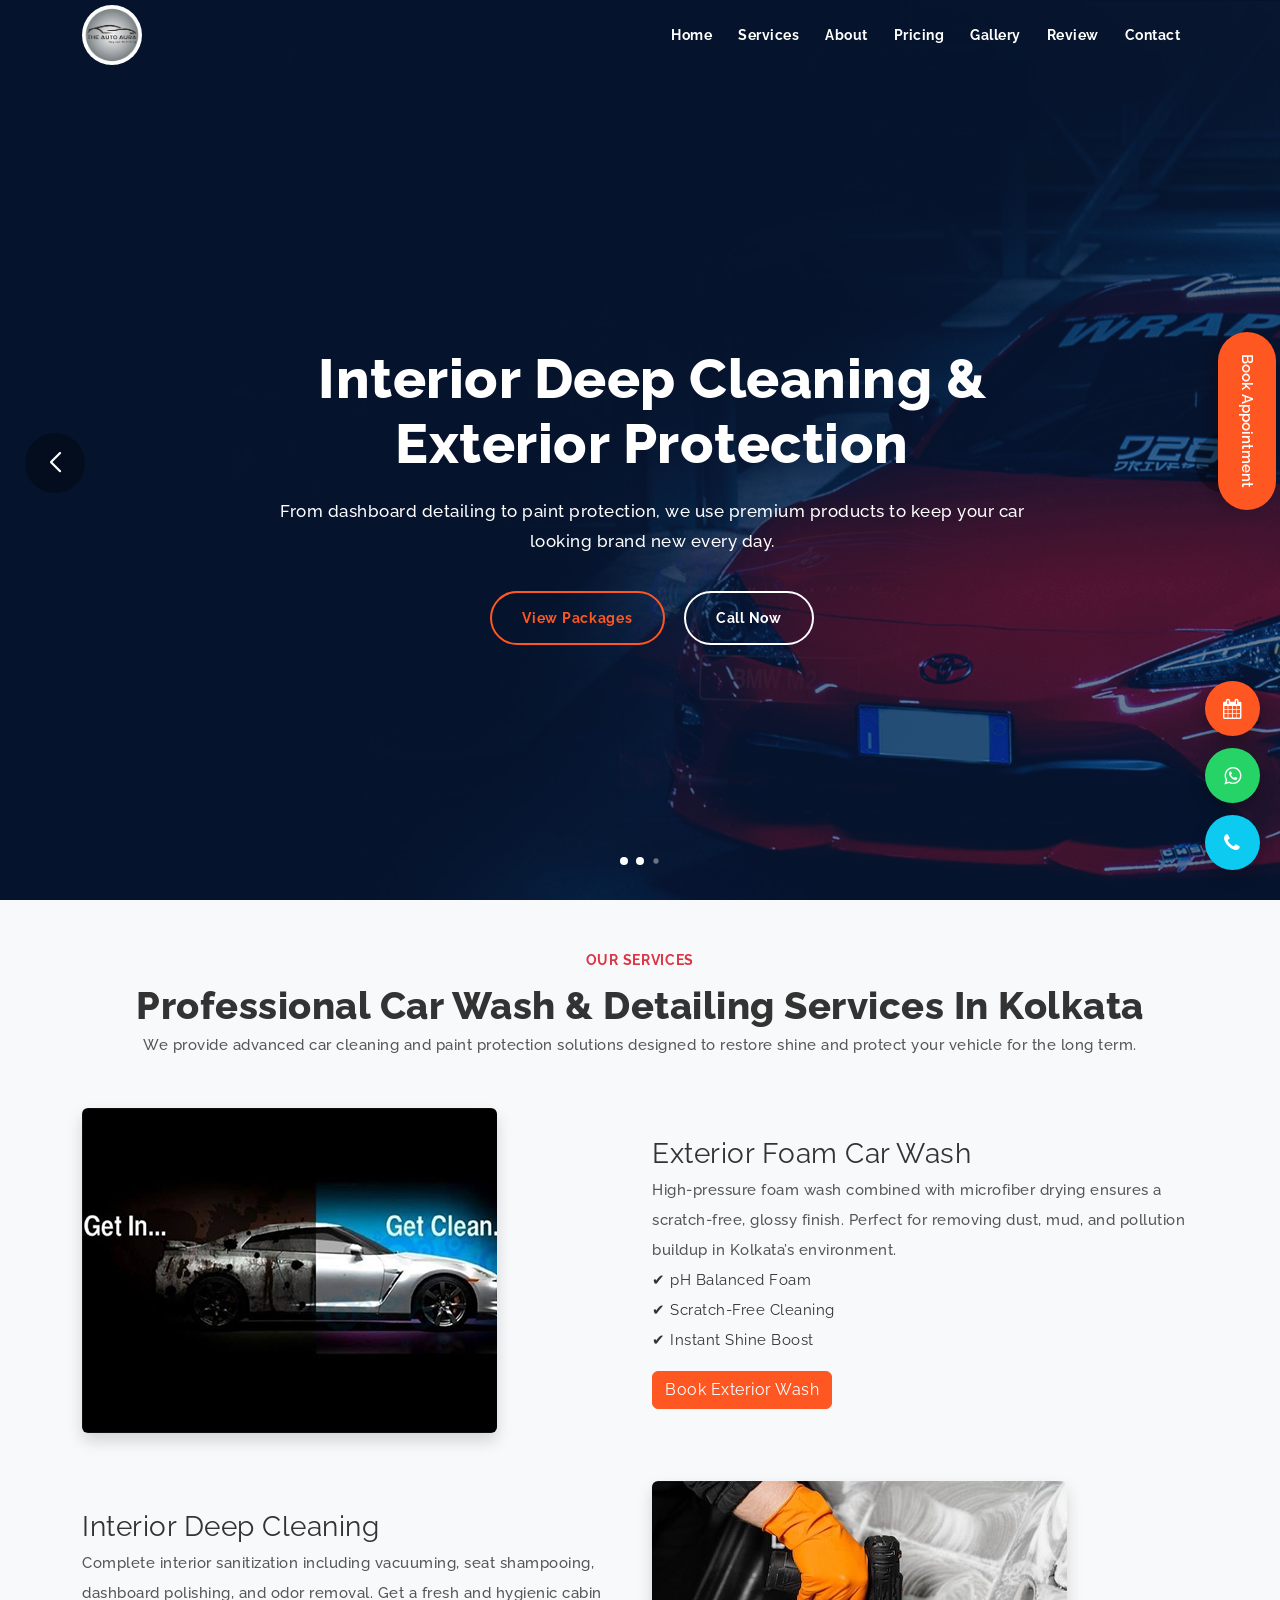
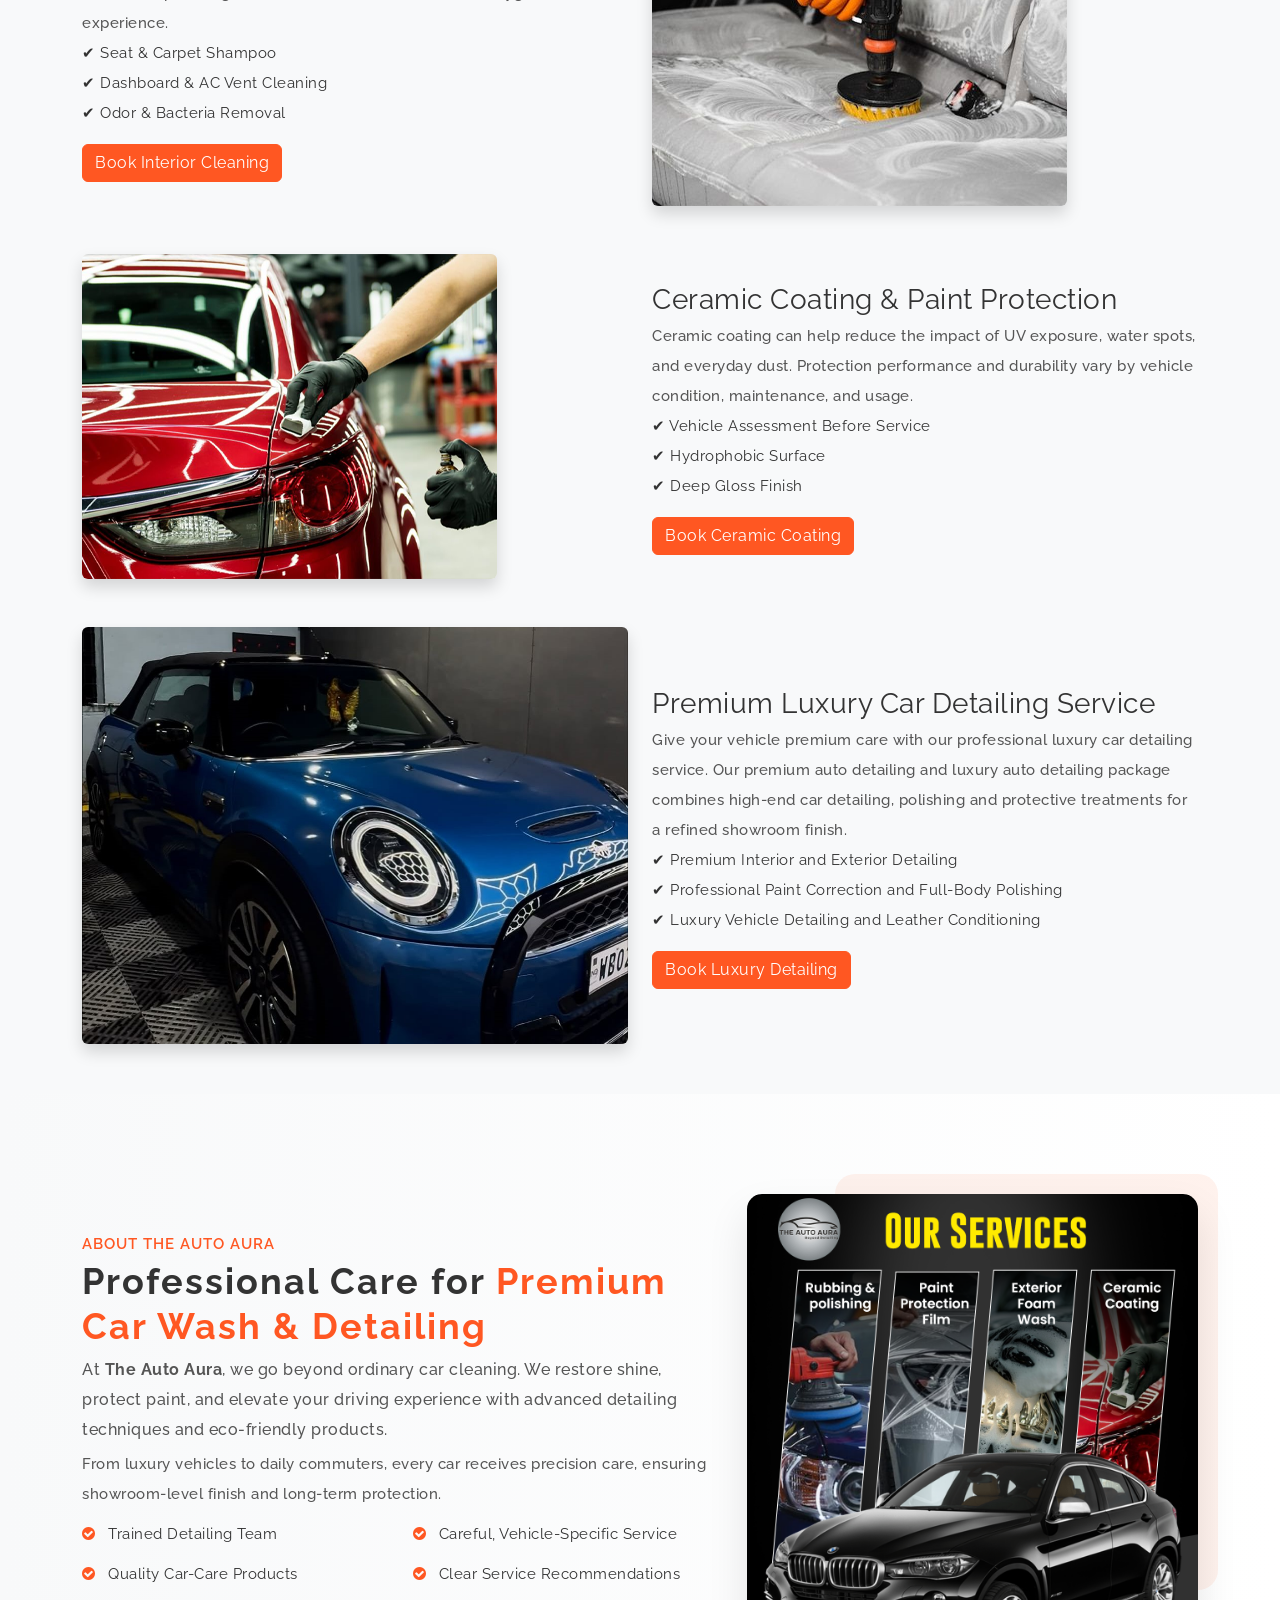
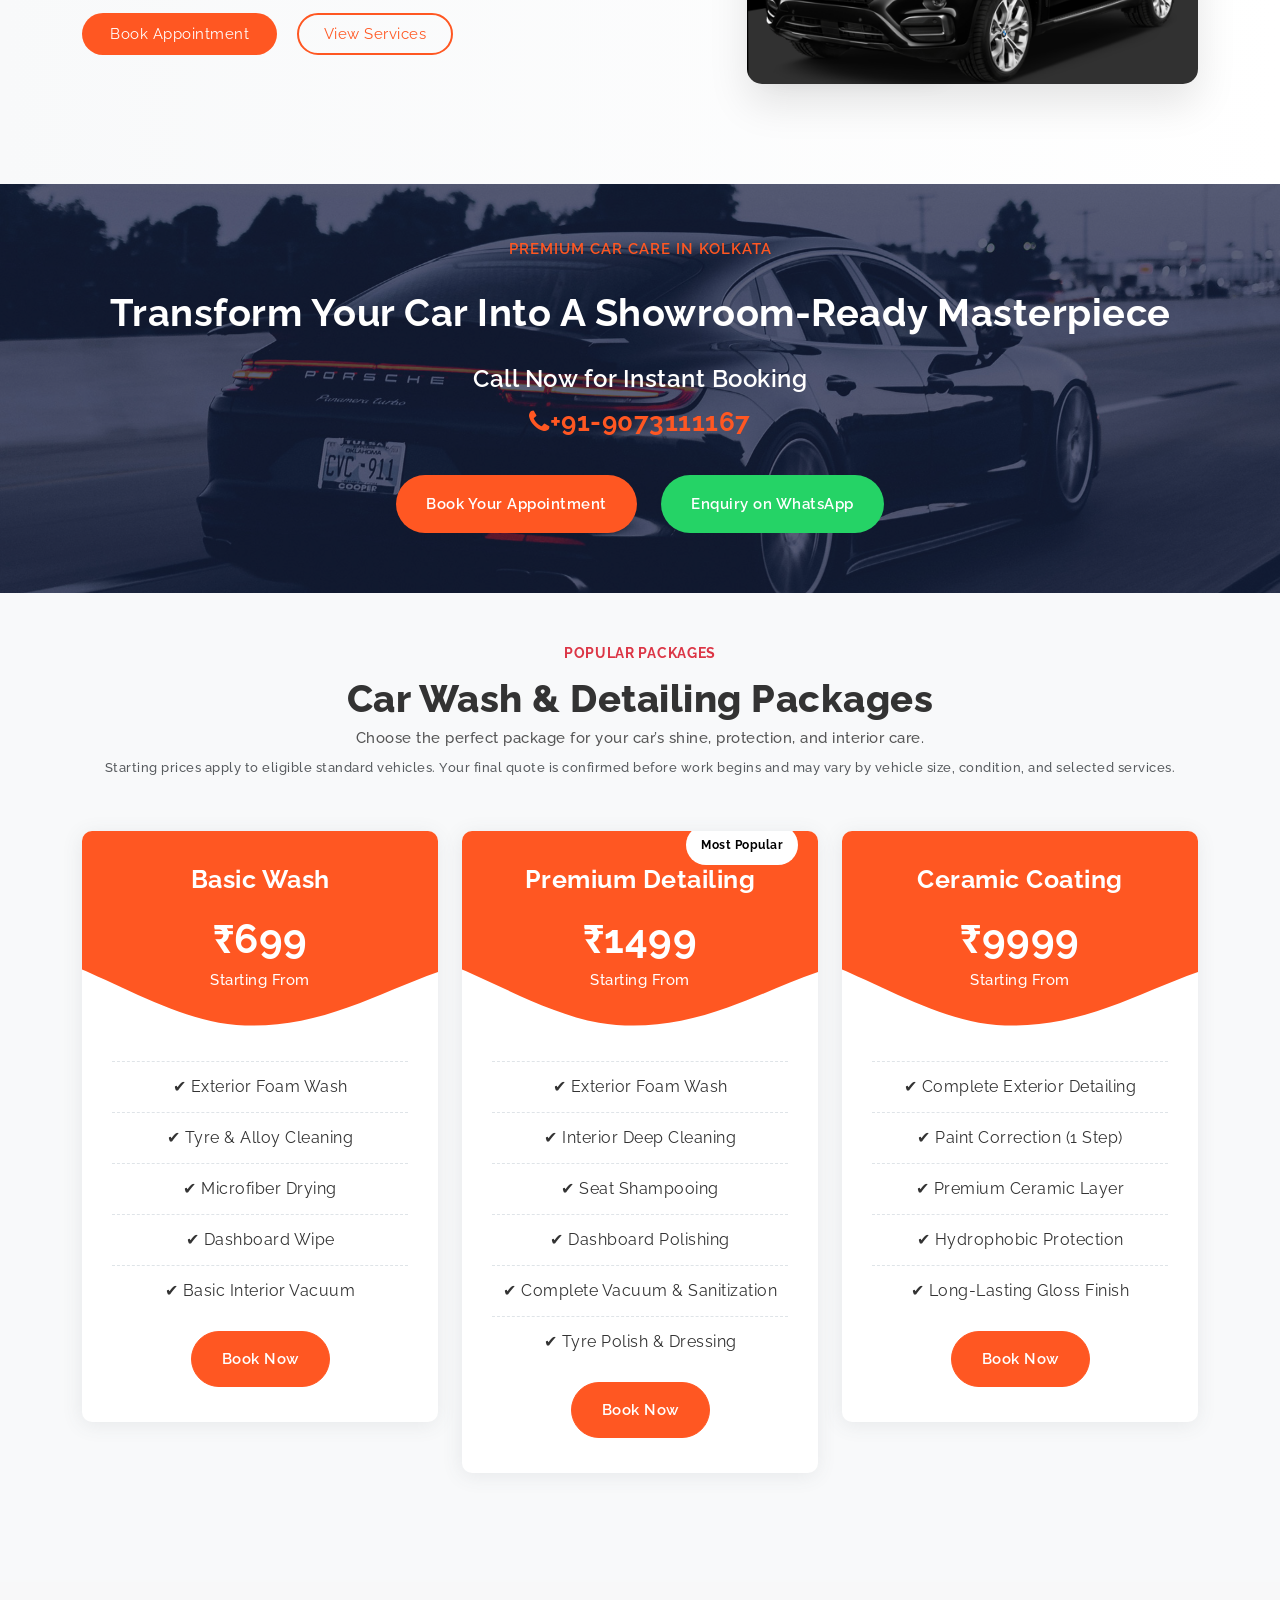
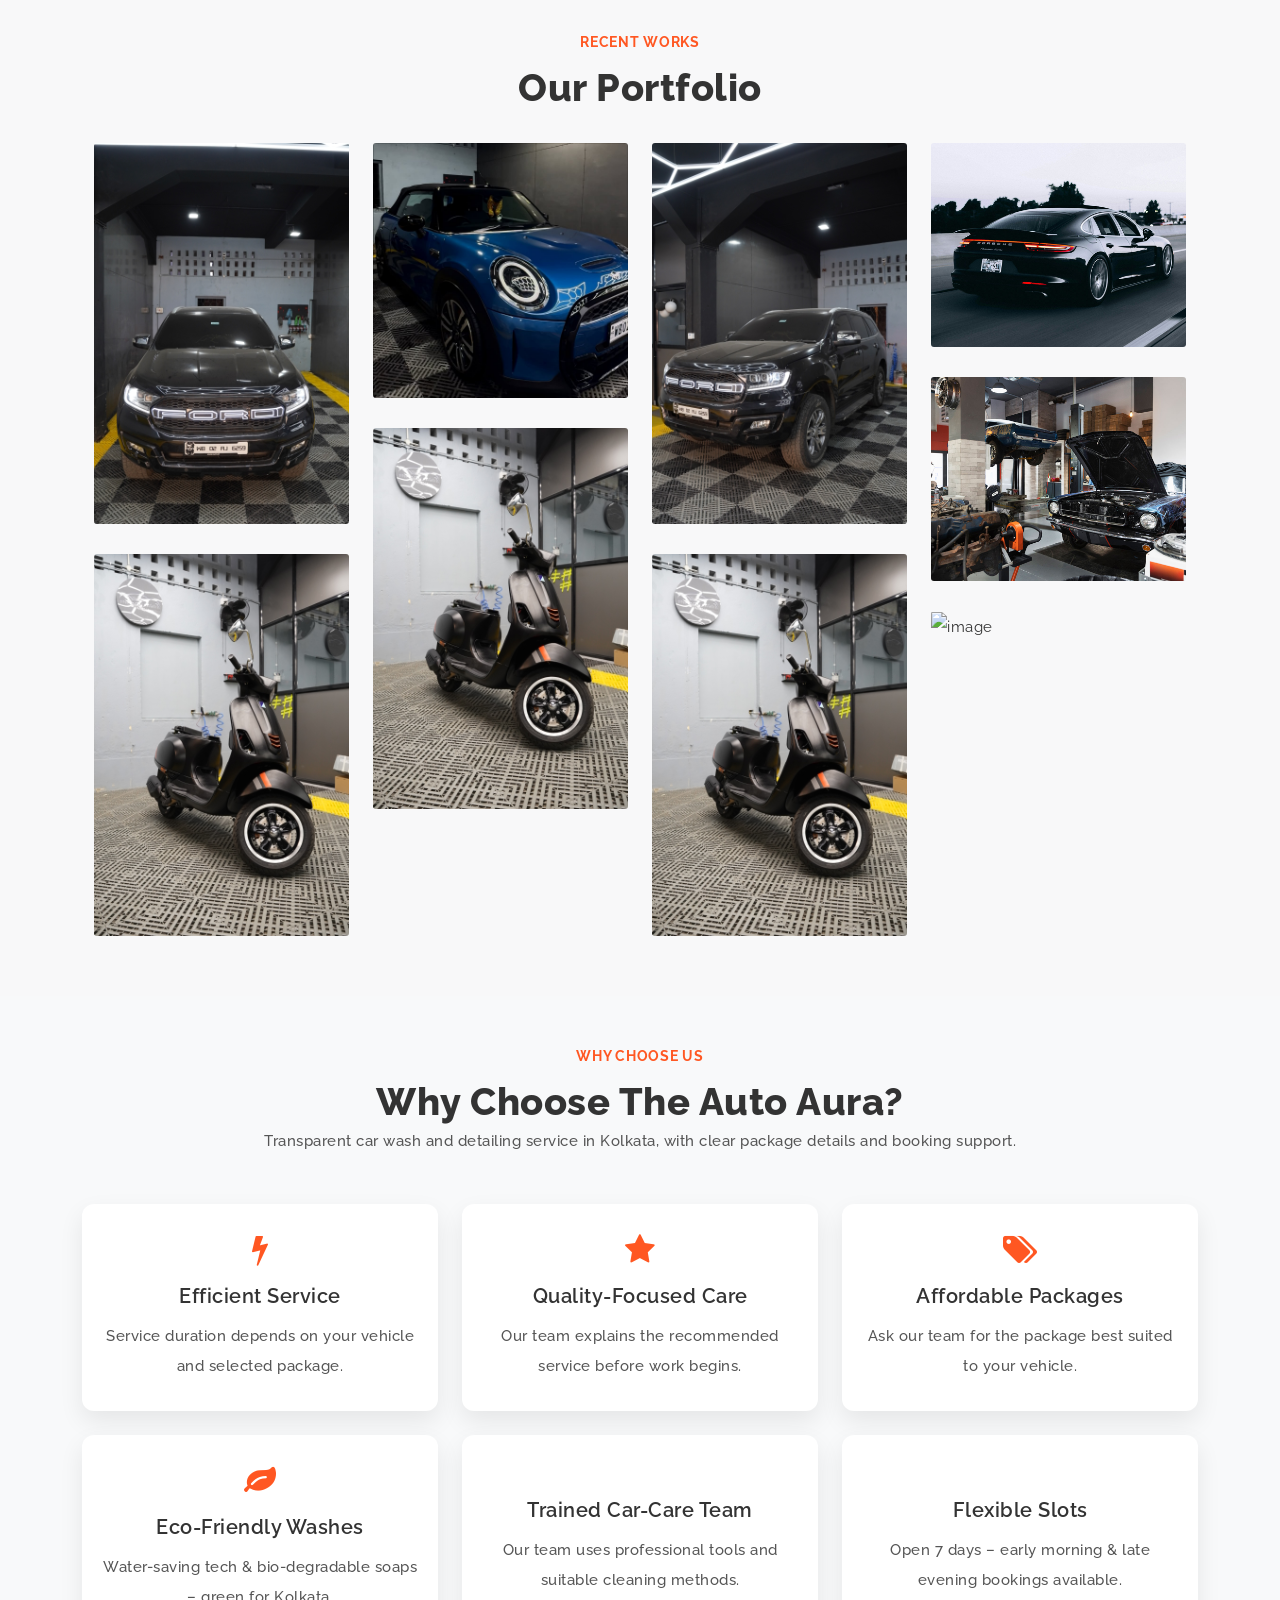
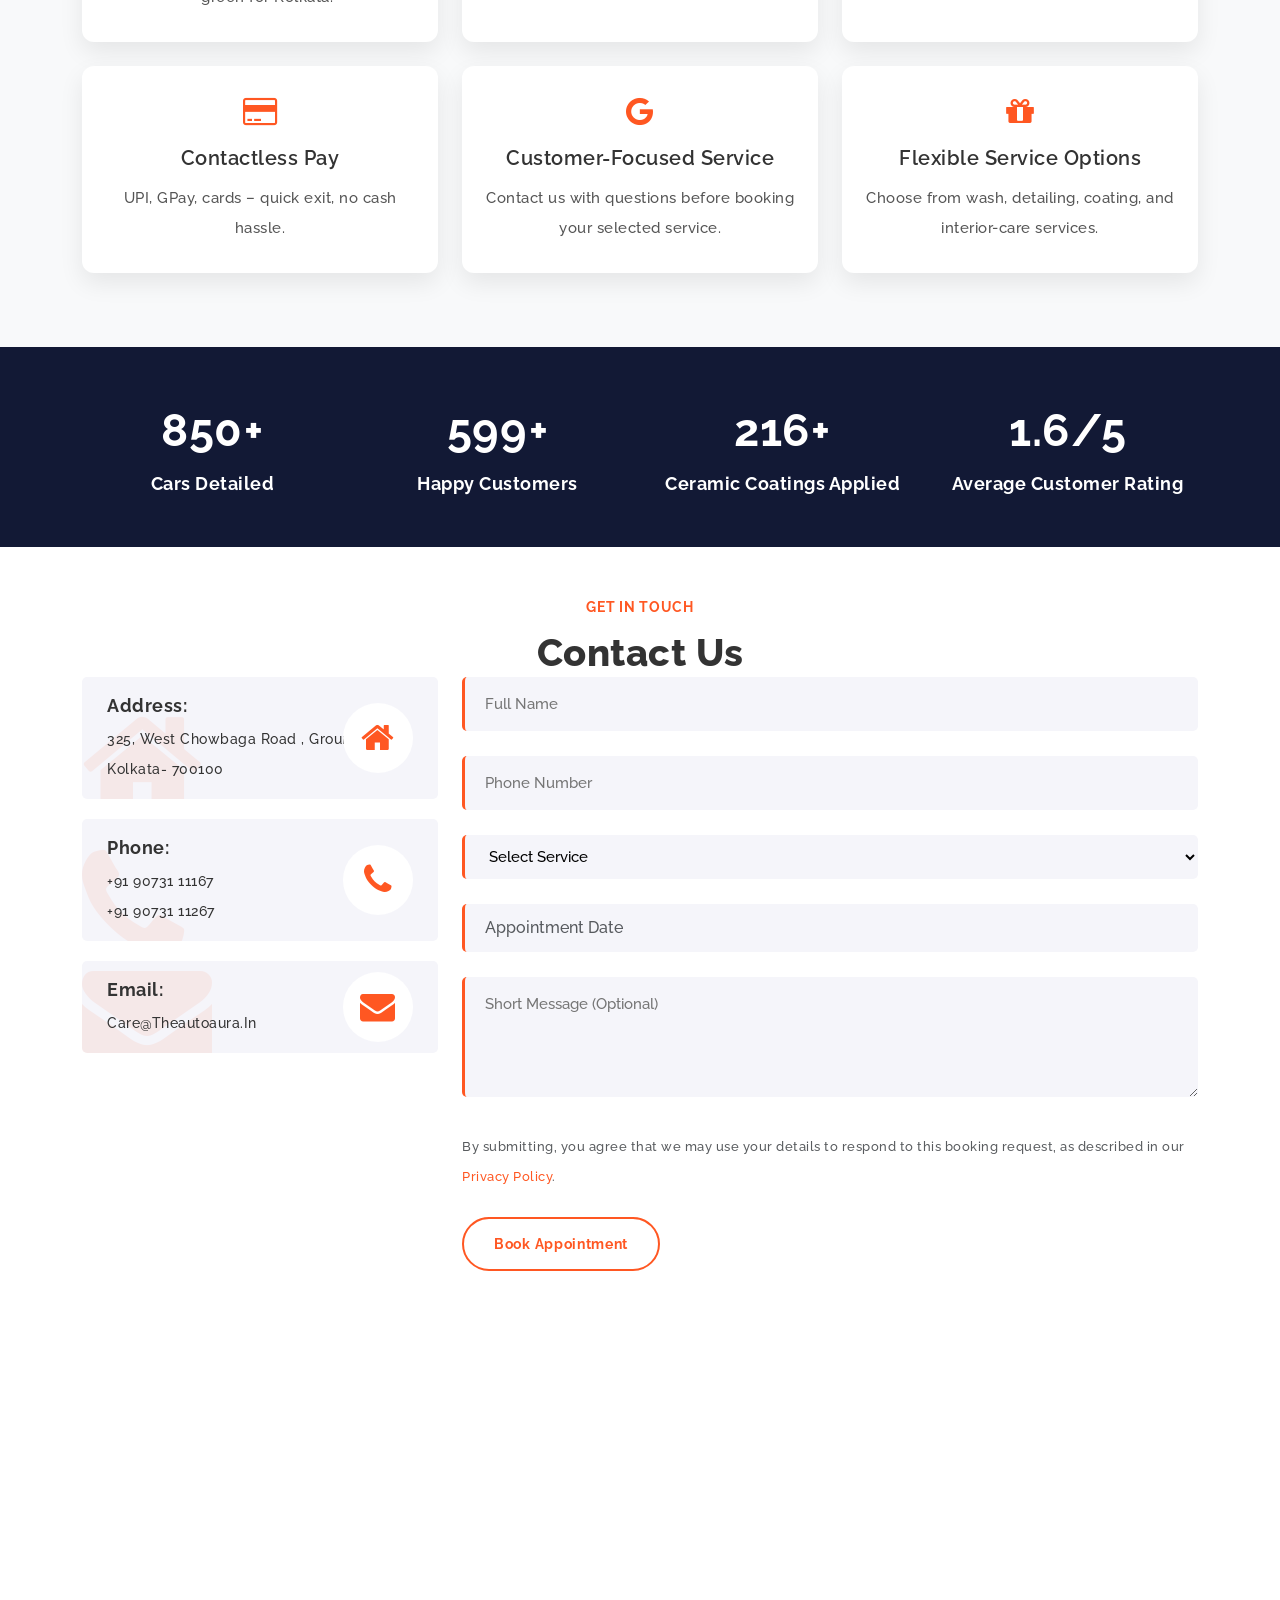
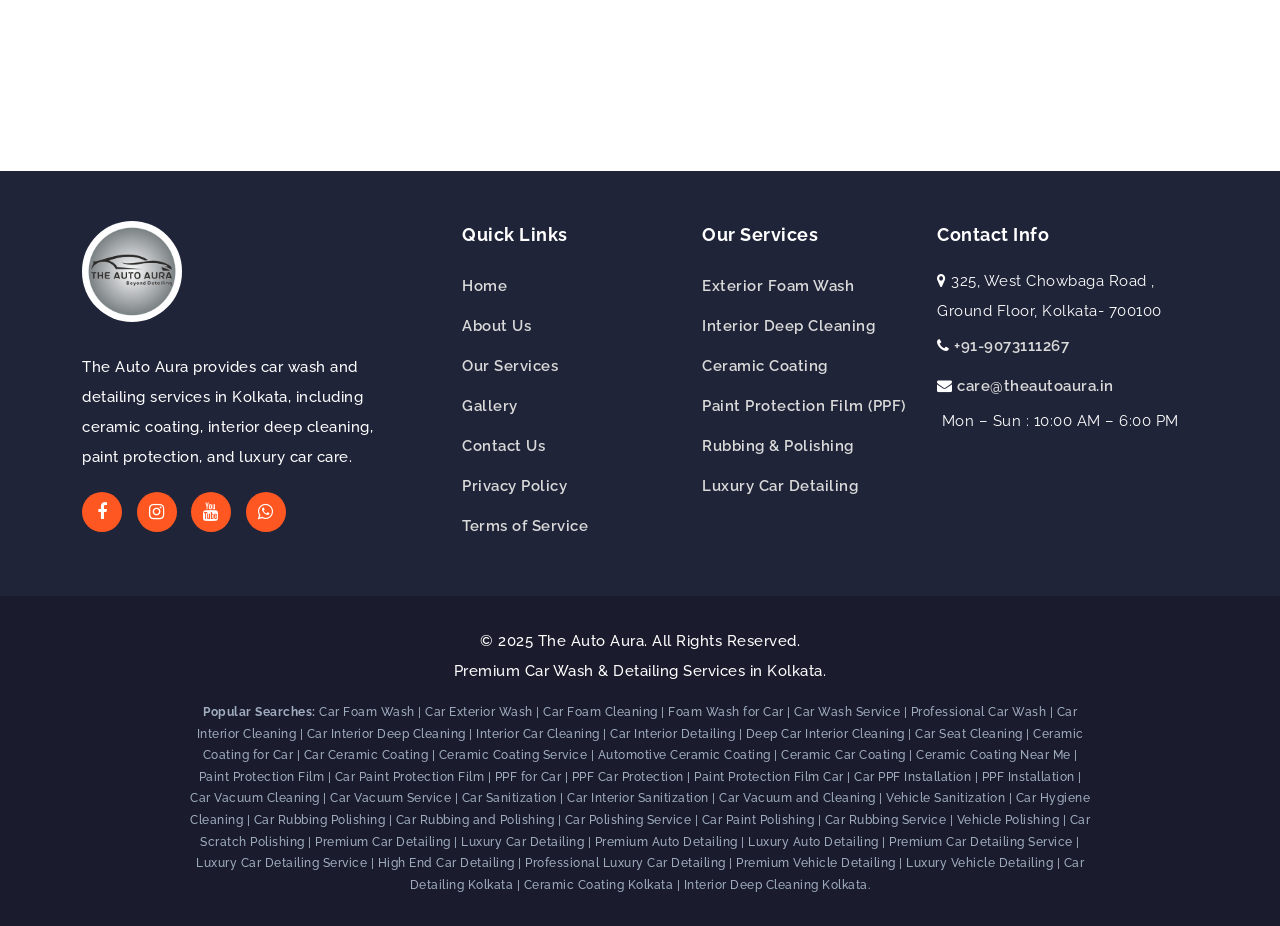
==== index.html @ a9e8e2bc "Initial commit" ====
<!DOCTYPE html>
<html lang="en">
  <head>
    <meta charset="utf-8" />
    <title>
      The Auto Aura | Premium Luxury Car Detailing in Kolkata
    </title>

    <meta name="viewport" content="width=device-width, initial-scale=1.0" />

    <meta
      name="description"
      content="The Auto Aura provides premium luxury car detailing in Kolkata, including high-end car detailing, ceramic coating, interior deep cleaning and professional premium car care."
    />

    <meta
      name="keywords"
      content="premium car detailing, luxury car detailing, premium auto detailing, luxury auto detailing, premium car detailing service, luxury car detailing service, high end car detailing, professional luxury car detailing, premium vehicle detailing, luxury vehicle detailing, car detailing Kolkata, ceramic coating Kolkata, interior deep cleaning Kolkata, car foam wash, car exterior wash, car foam cleaning, foam wash for car, car wash service, professional car wash, car interior cleaning, car interior deep cleaning, interior car cleaning, car interior detailing, deep car interior cleaning, car seat cleaning, ceramic coating for car, car ceramic coating, ceramic coating service, automotive ceramic coating, ceramic car coating, ceramic coating near me, paint protection film, car paint protection film, ppf for car, ppf car protection, paint protection film car, car ppf installation, ppf installation, car vacuum cleaning, car vacuum service, car sanitization, car interior sanitization, car vacuum and cleaning, vehicle sanitization, car hygiene cleaning, car rubbing polishing, car rubbing and polishing, car polishing service, car paint polishing, car rubbing service, vehicle polishing, car scratch polishing"
    />

    <meta name="author" content="The Auto Aura" />
    <meta name="robots" content="index, follow" />

    <!-- Open Graph -->
    <meta
      property="og:title"
      content="The Auto Aura | Premium Luxury Car Detailing in Kolkata"
    />
    <meta
      property="og:description"
      content="Premium luxury car detailing, high-end car care, ceramic coating and interior deep cleaning in Kolkata."
    />
    <meta property="og:type" content="website" />
    <meta property="og:url" content="https://theautoaura.in/" />
    <meta
      property="og:image"
      content="https://theautoaura.in/images/aboutus.png"
    />

    <!-- Canonical -->
    <link rel="canonical" href="https://theautoaura.in/" />
    <link rel="shortcut icon" href="assets/img/logo.jpg" type="image/x-icon" />
    <!-- Geo Tags -->
    <meta name="geo.region" content="IN-WB" />
    <meta name="geo.placename" content="Kolkata" />
    <meta name="geo.position" content="22.4986;88.3854" />
    <meta name="ICBM" content="22.4986, 88.3854" />
    <script type="application/ld+json">
      {
        "@context": "https://schema.org",
        "@type": "Service",
        "name": "Premium Luxury Car Detailing",
        "provider": {
          "@type": "AutomotiveBusiness",
          "name": "The Auto Aura"
        },
        "areaServed": "Kolkata",
        "description": "Professional premium and luxury car detailing service, including high-end interior and exterior car care."
      }
    </script>
    <!-- Google Fonts -->
    <link
      href="https://fonts.googleapis.com/css2?family=Raleway:wght@400;500;600;700;800;900&amp;display=swap"
      rel="stylesheet"
    />
    <!-- Favicon -->
    <!-- Site All Style Sheet Css -->
    <link href="assets/css/bootstrap.min.css" rel="stylesheet" />
    <link href="assets/css/font-awesome.min.css" rel="stylesheet" />
    <link href="assets/css/et-line.css" rel="stylesheet" />
    <link href="assets/css/magnific-popup.css" rel="stylesheet" />
    <link href="assets/css/animate.min.css" rel="stylesheet" />
    <link href="assets/css/owl.carousel.min.css" rel="stylesheet" />
    <link href="assets/css/owl.theme.default.min.css" rel="stylesheet" />
    <!-- Swiper Min CSS -->
    <link rel="stylesheet" href="assets/css/swiper.min.css" />
    <!-- Site Main Style Sheet Css -->
    <link href="assets/css/style.css?v=1.2" rel="stylesheet" />
    <link href="assets/css/responsive.css" rel="stylesheet" />
  </head>

  <body>
    <!-- Start Navbar Section -->
    <nav
      class="navbar-area navbar navbar-b navbar-trans fixed-top navbar-expand-lg"
      id="mainNav"
    >
      <div class="container">
        <a class="navbar-brand js-scroll" href="https://theautoaura.in/">
          <img src="assets/img/logo.jpg" class="" alt="logo" />
        </a>
        <button
          class="navbar-toggler collapsed"
          type="button"
          data-bs-toggle="collapse"
          data-bs-target="#navbarNavDropdown"
          aria-controls="navbarNavDropdown"
          aria-expanded="false"
          aria-label="Toggle navigation"
        >
          <span class="navbar-toggler-icon"></span>
          <span class="navbar-toggler-icon"></span>
          <span class="navbar-toggler-icon"></span>
        </button>
        <div
          class="collapse navbar-collapse justify-content-end"
          id="navbarNavDropdown"
        >
          <ul class="navbar-nav">
            <li class="nav-item">
              <a class="nav-link js-scroll" href="#home">Home</a>
            </li>
            <li class="nav-item">
              <a class="nav-link js-scroll" href="#services">Services</a>
            </li>
            <li class="nav-item">
              <a class="nav-link js-scroll" href="#about">About</a>
            </li>
            <li class="nav-item">
              <a class="nav-link js-scroll" href="#price">Pricing</a>
            </li>
            <li class="nav-item">
              <a class="nav-link js-scroll" href="#project">Gallery</a>
            </li>
            <li class="nav-item">
              <a class="nav-link js-scroll" href="#review">Review</a>
            </li>

            <li class="nav-item">
              <a class="nav-link js-scroll" href="#contact">Contact</a>
            </li>
          </ul>
        </div>
      </div>
    </nav>
    <!-- End Navbar Section -->

    <!-- Start Slider Section -->
    <header id="home" class="slider slider-prlx">
      <div class="swiper-container parallax-slider">
        <div class="swiper-wrapper">
          <!-- Slide 1 -->
          <div class="swiper-slide">
            <div
              class="bg-img valign"
              data-background="assets/img/slider-3.jpg"
              data-overlay-dark="6"
            >
              <div class="container">
                <div class="row">
                  <div class="col-lg-8 offset-lg-2 col-md-12">
                    <div class="caption text-center">
                      <h1>Premium Car Wash & Detailing in Kolkata</h1>

                      <p>
                        Experience spotless shine with professional exterior
                        wash, interior cleaning, polishing and ceramic coating
                        services at The Auto Aura, West Chowbaga Road.
                      </p>

                      <div class="banner-btn home-slider-btn">
                        <a href="#services" class="button mr-15"
                          >Our Services</a
                        >
                        <a href="#" class="button-two openModalBtn">Book Now</a>
                      </div>
                    </div>
                  </div>
                </div>
              </div>
            </div>
          </div>

          <!-- Slide 2 -->
          <div class="swiper-slide">
            <div
              class="bg-img valign"
              data-background="assets/img/slider-2.jpg"
              data-overlay-dark="6"
            >
              <div class="container">
                <div class="row">
                  <div class="col-lg-8 offset-lg-2 col-md-12">
                    <div class="caption text-center">
                      <h1>Interior Deep Cleaning & Exterior Protection</h1>

                      <p>
                        From dashboard detailing to paint protection, we use
                        premium products to keep your car looking brand new
                        every day.
                      </p>

                      <div class="banner-btn home-slider-btn">
                        <a href="#pricing" class="button mr-15"
                          >View Packages</a
                        >
                        <a href="tel:+91-9073111267" class="button-two"
                          >Call Now</a
                        >
                      </div>
                    </div>
                  </div>
                </div>
              </div>
            </div>
          </div>

          <!-- Slide 3 -->
          <div class="swiper-slide">
            <div
              class="bg-img valign"
              data-background="assets/img/banner-bg.jpg"
              data-overlay-dark="6"
            >
              <div class="container">
                <div class="row">
                  <div class="col-lg-8 offset-lg-2 col-md-12">
                    <div class="caption text-center">
                      <h1>Ceramic Coating & Premium Shine Services</h1>

                      <p>
                        Advanced protection and long-lasting gloss finish. Give
                        your vehicle the luxury care it deserves at The Auto
                        Aura Kolkata.
                      </p>

                      <div class="banner-btn home-slider-btn">
                        <a href="#contact" class="button mr-15"
                          >Get Free Quote</a
                        >
                        <a href="#about" class="button-two">Learn More</a>
                      </div>
                    </div>
                  </div>
                </div>
              </div>
            </div>
          </div>
        </div>

        <!-- Navigation Controls -->
        <div class="control-text">
          <div
            class="swiper-button-prev swiper-nav-ctrl prev-ctrl cursor-pointer"
          >
            <span class="arrow prv"></span>
          </div>
          <div
            class="swiper-button-next swiper-nav-ctrl next-ctrl cursor-pointer"
          >
            <span class="arrow nxt"></span>
          </div>
        </div>

        <div class="swiper-pagination"></div>
      </div>
    </header>
    <!-- End Slider Section -->

    <section id="services" class="services-area section-padding bg-light">
      <div class="container">
        <!-- Section Title -->
        <div class="row">
          <div class="col-md-12">
            <div class="section-title text-center mb-5">
              <h5 class="small-title text-danger">Our Services</h5>
              <h2>Professional Car Wash & Detailing Services in Kolkata</h2>
              <p>
                We provide advanced car cleaning and paint protection solutions
                designed to restore shine and protect your vehicle for the long
                term.
              </p>
            </div>
          </div>
        </div>

        <!-- Service Row 1 -->
        <div class="row align-items-center mb-5">
          <div class="col-lg-6">
            <img
              src="assets/img/services/Exterior-Foam-Wash.png"
              class="img-fluid rounded shadow"
              alt="Exterior Car Wash Kolkata"
            />
          </div>

          <div class="col-lg-6">
            <h3>Exterior Foam Car Wash</h3>
            <p>
              High-pressure foam wash combined with microfiber drying ensures a
              scratch-free, glossy finish. Perfect for removing dust, mud, and
              pollution buildup in Kolkata’s environment.
            </p>
            <ul class="list-unstyled">
              <li>✔ pH Balanced Foam</li>
              <li>✔ Scratch-Free Cleaning</li>
              <li>✔ Instant Shine Boost</li>
            </ul>
            <a href="#" class="btn btn-danger mt-3 openModalBtn"
              >Book Exterior Wash</a
            >
          </div>
        </div>

        <!-- Service Row 2 -->
        <div class="row align-items-center mb-5 flex-lg-row-reverse">
          <div class="col-lg-6">
            <img
              src="assets/img/services/Interior-Deep-Cleaning.png"
              class="img-fluid rounded shadow"
              alt="Interior Cleaning Service"
            />
          </div>

          <div class="col-lg-6">
            <h3>Interior Deep Cleaning</h3>
            <p>
              Complete interior sanitization including vacuuming, seat
              shampooing, dashboard polishing, and odor removal. Get a fresh and
              hygienic cabin experience.
            </p>
            <ul class="list-unstyled">
              <li>✔ Seat & Carpet Shampoo</li>
              <li>✔ Dashboard & AC Vent Cleaning</li>
              <li>✔ Odor & Bacteria Removal</li>
            </ul>
            <a href="#" class="btn btn-danger mt-3 openModalBtn"
              >Book Interior Cleaning</a
            >
          </div>
        </div>

        <!-- Service Row 3 -->
        <div class="row align-items-center mb-5">
          <div class="col-lg-6">
            <img
              src="assets/img/services/Ceramic-Coating.png"
              class="img-fluid rounded shadow"
              alt="Ceramic Coating Kolkata"
            />
          </div>

          <div class="col-lg-6">
            <h3>Ceramic Coating & Paint Protection</h3>
            <p>
              Ceramic coating can help reduce the impact of UV exposure, water
              spots, and everyday dust. Protection performance and durability
              vary by vehicle condition, maintenance, and usage.
            </p>
            <ul class="list-unstyled">
              <li>✔ Vehicle Assessment Before Service</li>
              <li>✔ Hydrophobic Surface</li>
              <li>✔ Deep Gloss Finish</li>
            </ul>
            <a href="#" class="btn btn-danger mt-3 openModalBtn"
              >Book Ceramic Coating</a
            >
          </div>
        </div>

        <!-- Service Row 4 -->
        <div class="row align-items-center">
          <div class="col-lg-6">
            <img
              src="assets/img/services/premiumluxurycar.jpeg"
              class="img-fluid rounded shadow"
              alt="Premium luxury car detailing service in Kolkata"
            />
          </div>

          <div class="col-lg-6">
            <h3>Premium Luxury Car Detailing Service</h3>
            <p>
              Give your vehicle premium care with our professional luxury car
              detailing service. Our premium auto detailing and luxury auto
              detailing package combines high-end car detailing, polishing and
              protective treatments for a refined showroom finish.
            </p>
            <ul class="list-unstyled">
              <li>✔ Premium Interior and Exterior Detailing</li>
              <li>✔ Professional Paint Correction and Full-Body Polishing</li>
              <li>✔ Luxury Vehicle Detailing and Leather Conditioning</li>
            </ul>
            <a href="#" class="btn btn-danger mt-3 openModalBtn"
              >Book Luxury Detailing</a
            >
          </div>
        </div>
      </div>
    </section>
    <section class="about-premium section-padding" id="about">
      <div class="container">
        <div class="row align-items-center">
          <!-- LEFT CONTENT -->
          <div class="col-lg-7">
            <div class="about-content">
              <span class="about-tag">About The Auto Aura</span>

              <h2>
                Professional Care for
                <span class="highlight-text">Premium Car Wash & Detailing</span>
              </h2>

              <p class="about-desc">
                At <strong>The Auto Aura</strong>, we go beyond ordinary car
                cleaning. We restore shine, protect paint, and elevate your
                driving experience with advanced detailing techniques and
                eco-friendly products.
              </p>

              <p>
                From luxury vehicles to daily commuters, every car receives
                precision care, ensuring showroom-level finish and long-term
                protection.
              </p>

              <!-- Features -->
              <div class="about-features">
                <div>
                  <i class="fa fa-check-circle"></i> Trained Detailing Team
                </div>
                <div>
                  <i class="fa fa-check-circle"></i> Careful, Vehicle-Specific Service
                </div>
                <div>
                  <i class="fa fa-check-circle"></i> Quality Car-Care Products
                </div>
                <div>
                  <i class="fa fa-check-circle"></i> Clear Service Recommendations
                </div>
              </div>

              <!-- CTA Buttons -->
              <div class="about-buttons">
                <a href="#" class="btn-primary-custom openModalBtn"
                  >Book Appointment</a
                >
                <a href="#services" class="btn-outline-custom">View Services</a>
              </div>
            </div>
          </div>

          <!-- RIGHT IMAGE -->
          <div class="col-lg-5">
            <div class="about-image-wrapper">
              <div class="image-bg-shape"></div>

              <img
                src="assets/img/aboutus-image.png"
                alt="Professional Car Wash Kolkata"
                class="about-main-img"
              />

              <div class="experience-badge">
                <h4>5+ Years</h4>
                <span>Car Care Experience</span>
              </div>
            </div>
          </div>
        </div>
      </div>
    </section>
    <!-- Start Call To Action Section -->
    <section class="hire-area section-padding cta-premium">
      <div class="container">
        <div class="hire-content text-center">
          <span class="cta-small">Premium Car Care in Kolkata</span>

          <h2>Transform Your Car Into a Showroom-Ready Masterpiece</h2>

          <div class="cta-contact">
            <h4 class="text-white">Call Now for Instant Booking</h4>
            <a href="tel:+919073111167" class="cta-call">
              <i class="fa fa-phone"></i>+91-9073111167
            </a>
          </div>

          <div class="cta-buttons mt-4">
            <a href="#" class="btn-cta-primary openModalBtn"
              >Book Your Appointment</a
            >
            <a
              href="https://wa.me/+919073111167"
              target="_blank"
              class="btn-cta-whatsapp"
            >
              Enquiry on WhatsApp
            </a>
          </div>
        </div>
      </div>
    </section>
    <!-- End Call To Action Section -->

    <!-- Start Pricing Section -->
    <section id="price" class="price-section section-padding bg-light">
      <div class="container">
        <div class="row">
          <div class="col-md-12">
            <div class="section-title text-center mb-5">
              <h6 class="sub-title text-danger">Popular Packages</h6>
              <h2>Car Wash & Detailing Packages</h2>
              <p>
                Choose the perfect package for your car’s shine, protection, and
                interior care.
              </p>
              <p class="mb-0 small text-muted">
                Starting prices apply to eligible standard vehicles. Your final
                quote is confirmed before work begins and may vary by vehicle
                size, condition, and selected services.
              </p>
            </div>
          </div>

          <!-- Basic Wash -->
          <div class="col-lg-4 col-md-6 mb-4">
            <div class="single-pricing-content text-center">
              <div class="pricing-top-bg">
                <div class="price-title">
                  <h3>Basic Wash</h3>
                </div>
                <div class="price-amount">
                  <h2>₹699 <span class="price-period">Starting From</span></h2>
                </div>
              </div>
              <div class="price-features">
                <ul>
                  <li>✔ Exterior Foam Wash</li>
                  <li>✔ Tyre & Alloy Cleaning</li>
                  <li>✔ Microfiber Drying</li>
                  <li>✔ Dashboard Wipe</li>
                  <li>✔ Basic Interior Vacuum</li>
                </ul>
              </div>
              <div class="price-btn">
                <a href="#" class="price-btn-one openModalBtn">Book Now</a>
              </div>
            </div>
          </div>

          <!-- Premium Detailing (Most Popular) -->
          <div class="col-lg-4 col-md-6 mb-4">
            <div
              class="single-pricing-content text-center popular-package position-relative"
            >
              <div class="popular-badge">Most Popular</div>

              <div class="pricing-top-bg">
                <div class="price-title">
                  <h3>Premium Detailing</h3>
                </div>
                <div class="price-amount">
                  <h2>₹1499 <span class="price-period">Starting From</span></h2>
                </div>
              </div>
              <div class="price-features">
                <ul>
                  <li>✔ Exterior Foam Wash</li>
                  <li>✔ Interior Deep Cleaning</li>
                  <li>✔ Seat Shampooing</li>
                  <li>✔ Dashboard Polishing</li>
                  <li>✔ Complete Vacuum & Sanitization</li>
                  <li>✔ Tyre Polish & Dressing</li>
                </ul>
              </div>
              <div class="price-btn">
                <a href="#" class="price-btn-one openModalBtn">Book Now</a>
              </div>
            </div>
          </div>

          <!-- Ceramic Protection -->
          <div class="col-lg-4 col-md-6 mb-4">
            <div class="single-pricing-content text-center">
              <div class="pricing-top-bg">
                <div class="price-title">
                  <h3>Ceramic Coating</h3>
                </div>
                <div class="price-amount">
                  <h2>₹9999 <span class="price-period">Starting From</span></h2>
                </div>
              </div>
              <div class="price-features">
                <ul>
                  <li>✔ Complete Exterior Detailing</li>
                  <li>✔ Paint Correction (1 Step)</li>
                  <li>✔ Premium Ceramic Layer</li>
                  <li>✔ Hydrophobic Protection</li>
                  <li>✔ Long-Lasting Gloss Finish</li>
                </ul>
              </div>
              <div class="price-btn">
                <a href="#" class="price-btn-one openModalBtn">Book Now</a>
              </div>
            </div>
          </div>
        </div>
      </div>
    </section>
    <!-- End Pricing Section -->

    <!-- Start Portfolio Section -->
    <section id="project" class="project-area bg-grey section-padding">
      <div class="container">
        <div class="row">
          <div class="col-lg-12 col-md-12">
            <div class="section-title">
              <h5>Recent Works</h5>
              <h2>Our Portfolio</h2>
            </div>
          </div>
        </div>
        <div class="row">
          <div class="col-md-12">
            <div class="project-container">
              <div class="row">
                <!-- portfolio-item -->
                <div class="col-lg-3 project-grid-item all repairing car">
                  <div class="project-item">
                    <img
                      src="assets/img/portfolio/portfolio-1.jpg"
                      alt="image"
                    />
                    <div class="project-img-overlay">
                      <div class="project-content">
                        <a
                          href="assets/img/portfolio/portfolio-1.jpg"
                          class="popimg"
                        >
                          <span class="icon"
                            ><i class="icon-pictures"></i
                          ></span>
                        </a>
                      </div>
                    </div>
                  </div>
                </div>
                <!-- portfolio-item -->
                <div class="col-lg-3 project-grid-item all wash paint">
                  <div class="project-item">
                    <img
                      src="assets/img/portfolio/portfolio-2.jpeg"
                      alt="image"
                    />
                    <div class="project-img-overlay">
                      <div class="project-content">
                        <a
                          href="assets/img/portfolio/portfolio-2.jpeg"
                          class="popimg"
                        >
                          <span class="icon"
                            ><i class="icon-pictures"></i
                          ></span>
                        </a>
                      </div>
                    </div>
                  </div>
                </div>
                <!-- portfolio-item -->
                <div class="col-lg-3 project-grid-item all repairing car">
                  <div class="project-item">
                    <img
                      src="assets/img/portfolio/portfolio-3.jpg"
                      alt="image"
                    />
                    <div class="project-img-overlay">
                      <div class="project-content">
                        <a
                          href="assets/img/portfolio/portfolio-3.jpg"
                          class="popimg"
                        >
                          <span class="icon"
                            ><i class="icon-pictures"></i
                          ></span>
                        </a>
                      </div>
                    </div>
                  </div>
                </div>
                <!-- portfolio-item -->
                <div class="col-lg-3 project-grid-item all car paint">
                  <div class="project-item">
                    <img
                      src="assets/img/portfolio/portfolio-4.jpg"
                      alt="image"
                    />
                    <div class="project-img-overlay">
                      <div class="project-content">
                        <a
                          href="assets/img/portfolio/portfolio-4.jpg"
                          class="popimg"
                        >
                          <span class="icon"
                            ><i class="icon-pictures"></i
                          ></span>
                        </a>
                      </div>
                    </div>
                  </div>
                </div>
                <!-- portfolio-item -->
                <div class="col-lg-3 project-grid-item all wash repairing">
                  <div class="project-item">
                    <img
                      src="assets/img/portfolio/portfolio-5.jpg"
                      alt="image"
                    />
                    <div class="project-img-overlay">
                      <div class="project-content">
                        <a
                          href="assets/img/portfolio/portfolio-5.jpg"
                          class="popimg"
                        >
                          <span class="icon"
                            ><i class="icon-pictures"></i
                          ></span>
                        </a>
                      </div>
                    </div>
                  </div>
                </div>
                <!-- portfolio-item -->
                <div class="col-lg-3 project-grid-item all wash paint">
                  <div class="project-item">
                    <img
                      src="assets/img/portfolio/portfolio-6.jpg"
                      alt="image"
                    />
                    <div class="project-img-overlay">
                      <div class="project-content">
                        <a
                          href="assets/img/portfolio/portfolio-6.jpg"
                          class="popimg"
                        >
                          <span class="icon"
                            ><i class="icon-pictures"></i
                          ></span>
                        </a>
                      </div>
                    </div>
                  </div>
                </div>
                <div class="col-lg-3 project-grid-item all wash paint">
                  <div class="project-item">
                    <img
                      src="assets/img/portfolio/portfolio-6.jpg"
                      alt="image"
                    />
                    <div class="project-img-overlay">
                      <div class="project-content">
                        <a
                          href="assets/img/portfolio/portfolio-6.jpg"
                          class="popimg"
                        >
                          <span class="icon"
                            ><i class="icon-pictures"></i
                          ></span>
                        </a>
                      </div>
                    </div>
                  </div>
                </div>
                <div class="col-lg-3 project-grid-item all wash paint">
                  <div class="project-item">
                    <img
                      src="assets/img/portfolio/portfolio-6.jpg"
                      alt="image"
                    />
                    <div class="project-img-overlay">
                      <div class="project-content">
                        <a
                          href="assets/img/portfolio/portfolio-6.jpg"
                          class="popimg"
                        >
                          <span class="icon"
                            ><i class="icon-pictures"></i
                          ></span>
                        </a>
                      </div>
                    </div>
                  </div>
                </div>
                <div class="col-lg-3 project-grid-item all wash paint">
                  <div class="project-item">
                    <img
                      src="https://theautoaura.in/images/gallery/gallery2.jpeg"
                      alt="image"
                    />
                    <div class="project-img-overlay">
                      <div class="project-content">
                        <a
                          href="https://theautoaura.in/images/gallery/gallery2.jpeg"
                          class="popimg"
                        >
                          <span class="icon"
                            ><i class="icon-pictures"></i
                          ></span>
                        </a>
                      </div>
                    </div>
                  </div>
                </div>
              </div>
            </div>
          </div>
        </div>
      </div>
    </section>
    <!-- End Portfolio Section -->
    <!-- Why Choose Section -->
    <section class="why-choose-area section-padding bg-light">
      <div class="container">
        <div class="section-title text-center mb-5">
          <h5 class="small-title">Why Choose Us</h5>
          <h2>Why Choose The Auto Aura?</h2>
          <p>
            Transparent car wash and detailing service in Kolkata, with clear
            package details and booking support.
          </p>
        </div>

        <div class="row">
          <!-- Item -->
          <div class="col-lg-4 col-md-6 mb-4">
            <div class="why-card">
              <i class="fa fa-bolt"></i>
              <h5>Efficient Service</h5>
              <p>Service duration depends on your vehicle and selected package.</p>
            </div>
          </div>

          <div class="col-lg-4 col-md-6 mb-4">
            <div class="why-card">
              <i class="fa fa-star"></i>
              <h5>Quality-Focused Care</h5>
              <p>Our team explains the recommended service before work begins.</p>
            </div>
          </div>

          <div class="col-lg-4 col-md-6 mb-4">
            <div class="why-card">
              <i class="fa fa-tags"></i>
              <h5>Affordable Packages</h5>
              <p>Ask our team for the package best suited to your vehicle.</p>
            </div>
          </div>

          <div class="col-lg-4 col-md-6 mb-4">
            <div class="why-card">
              <i class="fa fa-leaf"></i>
              <h5>Eco-Friendly Washes</h5>
              <p>
                Water-saving tech & bio-degradable soaps – green for Kolkata.
              </p>
            </div>
          </div>

          <div class="col-lg-4 col-md-6 mb-4">
            <div class="why-card">
              <i class="fa fa-user-cog"></i>
              <h5>Trained Car-Care Team</h5>
              <p>Our team uses professional tools and suitable cleaning methods.</p>
            </div>
          </div>

          <div class="col-lg-4 col-md-6 mb-4">
            <div class="why-card">
              <i class="fa fa-clock"></i>
              <h5>Flexible Slots</h5>
              <p>
                Open 7 days – early morning & late evening bookings available.
              </p>
            </div>
          </div>

          <div class="col-lg-4 col-md-6 mb-4">
            <div class="why-card">
              <i class="fa fa-credit-card"></i>
              <h5>Contactless Pay</h5>
              <p>UPI, GPay, cards – quick exit, no cash hassle.</p>
            </div>
          </div>

          <div class="col-lg-4 col-md-6 mb-4">
            <div class="why-card">
              <i class="fa fa-google"></i>
              <h5>Customer-Focused Service</h5>
              <p>Contact us with questions before booking your selected service.</p>
            </div>
          </div>

          <div class="col-lg-4 col-md-6 mb-4">
            <div class="why-card">
              <i class="fa fa-gift"></i>
              <h5>Flexible Service Options</h5>
              <p>Choose from wash, detailing, coating, and interior-care services.</p>
            </div>
          </div>
        </div>
      </div>
    </section>
    <!-- Start Counter Section -->
    <section class="counter-area section-padding bg-dark text-white">
      <div class="container">
        <div class="row text-center">
          <!-- Cars Detailed -->
          <div class="col-lg-3 col-md-6 counter-item">
            <div class="single-counter">
              <div class="counter-contents">
                <h2>
                  <span class="counter-number">2500</span>
                  <span>+</span>
                </h2>
                <h3 class="counter-heading">Cars Detailed</h3>
              </div>
            </div>
          </div>

          <!-- Happy Customers -->
          <div class="col-lg-3 col-md-6 counter-item">
            <div class="single-counter">
              <div class="counter-contents">
                <h2>
                  <span class="counter-number">1800</span>
                  <span>+</span>
                </h2>
                <h3 class="counter-heading">Happy Customers</h3>
              </div>
            </div>
          </div>

          <!-- Ceramic Coatings Done -->
          <div class="col-lg-3 col-md-6 counter-item">
            <div class="single-counter">
              <div class="counter-contents">
                <h2>
                  <span class="counter-number">650</span>
                  <span>+</span>
                </h2>
                <h3 class="counter-heading">Ceramic Coatings Applied</h3>
              </div>
            </div>
          </div>

          <!-- 5 Star Reviews -->
          <div class="col-lg-3 col-md-6 counter-item">
            <div class="single-counter">
              <div class="counter-contents">
                <h2>
                  <span class="counter-number">4.9</span>
                  <span>/5</span>
                </h2>
                <h3 class="counter-heading">Average Customer Rating</h3>
              </div>
            </div>
          </div>
        </div>
      </div>
    </section>
    <!-- End Counter Section -->

    <!-- Start Testimonials Section -->

    <!-- Start Contact Section -->
    <section id="contact" class="contact-area section-padding">
      <div class="container">
        <div class="row">
          <div class="col-lg-12 col-md-12">
            <div class="section-title">
              <h5>Get In Touch</h5>
              <h2>Contact us</h2>
            </div>
          </div>
        </div>
        <div class="row">
          <div class="col-lg-4 col-md-12 wow fadeInUp" data-wow-delay="0.2s">
            <div class="contact-information-box">
              <div class="row">
                <div class="col-lg-12 col-md-12">
                  <div class="single-contact-info-box">
                    <div class="contact-info">
                      <i class="fa fa-home"></i>
                      <h6>Address:</h6>
                      <p>
                        325, West Chowbaga Road , Ground Floor, Kolkata- 700100
                      </p>
                    </div>
                    <div class="contact-info-bg-icon">
                      <i class="fa fa-home"></i>
                    </div>
                  </div>
                </div>
                <div class="col-lg-12 col-md-12">
                  <div class="single-contact-info-box">
                    <div class="contact-info">
                      <i class="fa fa-phone"></i>
                      <h6>Phone:</h6>
                      <p>+91 90731 11167</p>
                      <p>+91 90731 11267</p>
                    </div>
                    <div class="contact-info-bg-icon">
                      <i class="fa fa-phone"></i>
                    </div>
                  </div>
                </div>
                <div class="col-lg-12 col-md-12">
                  <div class="single-contact-info-box">
                    <div class="contact-info">
                      <i class="fa fa-envelope"></i>
                      <h6>Email:</h6>
                      <p>care@theautoaura.in</p>
                    </div>
                    <div class="contact-info-bg-icon">
                      <i class="fa fa-envelope"></i>
                    </div>
                  </div>
                </div>
              </div>
            </div>
          </div>
          <div class="col-lg-8 col-md-12 wow fadeInUp" data-wow-delay="0.4s">
            <p class="form-message"></p>
            <form
              class="contact-form form"
              method="POST"
              data-booking-form
              data-source="contact_form"
            >
              <div class="controls">
                <div class="row">
                  <!-- Full Name -->
                  <div class="col-lg-12 col-md-12">
                    <div class="form-group has-error has-danger">
                      <input
                        type="text"
                        name="name"
                        placeholder="Full Name"
                        required
                      />
                    </div>
                  </div>

                  <!-- Phone Number -->
                  <div class="col-lg-12 col-md-12">
                    <div class="form-group has-error has-danger">
                      <input
                        type="tel"
                        maxlength="10"
                        minlength="10"
                        name="phone"
                        placeholder="Phone Number"
                        required
                      />
                    </div>
                  </div>

                  <!-- Service Selection -->
                  <div class="col-lg-12 col-md-12">
                    <div class="form-group">
                      <select name="service" required>
                        <option value="">Select Service</option>
                        <option>Exterior Foam Wash</option>
                        <option>Interior Deep Cleaning</option>
                        <option>Ceramic Coating</option>
                        <option>Paint Protection Film (PPF)</option>
                        <option>Vacuum & Sanitization</option>
                        <option>Rubbing & Polishing</option>
                        <option>Premium Luxury Car Detailing</option>
                      </select>
                    </div>
                  </div>

                  <!-- Appointment Date -->
                  <div class="col-lg-12 col-md-12">
                    <div class="form-group">
                      <input
                        type="text"
                        name="date"
                        class="form-control appointment-date"
                        placeholder="Appointment Date"
                        required
                      />
                    </div>
                  </div>

                  <!-- Short Message -->
                  <div class="col-md-12">
                    <div class="form-group">
                      <textarea
                        name="message"
                        placeholder="Short Message (Optional)"
                        rows="4"
                      ></textarea>
                    </div>
                  </div>

                  <!-- Submit Button -->
                  <div class="col-md-12">
                    <p class="small text-muted">
                      By submitting, you agree that we may use your details to
                      respond to this booking request, as described in our
                      <a href="privacy-policy.html">Privacy Policy</a>.
                    </p>
                    <button type="submit" name="submit" class="button">
                      Book Appointment
                    </button>
                  </div>
                </div>
              </div>
            </form>
          </div>
        </div>
      </div>
    </section>
    <!-- End Contact Section -->

    <!-- End Partner Logo Section -->

    <!-- Start Map Section -->
    <div class="map-section">
      <div class="google-map">
        <iframe
          src="https://www.google.com/maps/embed?pb=!1m14!1m8!1m3!1d7370.441661007905!2d88.399862!3d22.533399!3m2!1i1024!2i768!4f13.1!3m3!1m2!1s0x3a027703a6dd1183%3A0x8600ca26441793d4!2sThe%20Auto%20Aura%20%7C%20Car%20Wash%20Service%20in%20Kolkata%20%7C%20Best%20Car%20Detailing%20Services!5e0!3m2!1sen!2sin!4v1772348302830!5m2!1sen!2sin"
          width="100%"
          height="450"
          style="border: 0"
          allowfullscreen=""
          loading="lazy"
          referrerpolicy="no-referrer-when-downgrade"
        ></iframe>
      </div>
    </div>
    <!-- End Map Section -->

    <!-- Start Footer Section -->
    <section class="footer-area">
      <div class="footer-top-wrapper section-padding">
        <div class="container">
          <div class="row">
            <!-- About -->
            <div class="col-lg-4 col-md-6 wow fadeInUp" data-wow-delay="0.2s">
              <div class="footer-about pr-50">
                <a class="footer-logo" href="#home">
                  <img
                    src="assets/img/logo.jpg"
                    width="100px"
                    class="rounded-pill"
                    alt="The Auto Aura Logo"
                  />
                </a>
                <p>
                  The Auto Aura provides car wash and detailing services in
                  Kolkata, including ceramic coating, interior deep cleaning,
                  paint protection, and luxury car care.
                </p>
                <ul class="footer-social-icon">
                  <li>
                    <a href="https://www.facebook.com/" target="_blank"
                      ><i class="fa fa-facebook-f"></i
                    ></a>
                  </li>
                  <li>
                    <a
                      href="https://www.instagram.com/the_autoaura/"
                      target="_blank"
                      ><i class="fa fa-instagram"></i
                    ></a>
                  </li>
                  <li>
                    <a
                      href="https://www.youtube.com/@theautoAura-123"
                      target="_blank"
                      ><i class="fa fa-youtube"></i
                    ></a>
                  </li>
                  <li>
                    <a
                      href="https://wa.me/919073111167?text=Hello%20I%20am%20interested%20in%20your%20services"
                      target="_blank"
                      ><i class="fa fa-whatsapp"></i
                    ></a>
                  </li>
                </ul>
              </div>
            </div>

            <!-- Quick Links -->
            <div class="col-lg-2 col-md-6 wow fadeInUp" data-wow-delay="0.4s">
              <div class="footer-list">
                <h5 class="title">Quick Links</h5>
                <ul>
                  <li><a href="#home">Home</a></li>
                  <li><a href="#about">About Us</a></li>
                  <li><a href="#services">Our Services</a></li>
                  <li><a href="#project">Gallery</a></li>
                  <li><a href="#contact">Contact Us</a></li>
                  <li><a href="privacy-policy.html">Privacy Policy</a></li>
                  <li><a href="terms-of-service.html">Terms of Service</a></li>
                </ul>
              </div>
            </div>

            <!-- Services -->
            <div class="col-lg-3 col-md-6 wow fadeInUp" data-wow-delay="0.6s">
              <div class="footer-list pl-50">
                <h5 class="title">Our Services</h5>
                <ul>
                  <li><a href="#services">Exterior Foam Wash</a></li>
                  <li><a href="#services">Interior Deep Cleaning</a></li>
                  <li><a href="#services">Ceramic Coating</a></li>
                  <li><a href="#services">Paint Protection Film (PPF)</a></li>
                  <li><a href="#services">Rubbing & Polishing</a></li>
                  <li><a href="#services">Luxury Car Detailing</a></li>
                </ul>
              </div>
            </div>

            <!-- Contact Info -->
            <div class="col-lg-3 col-md-6 wow fadeInUp" data-wow-delay="0.8s">
              <div class="footer-list">
                <h5 class="title">Contact Info</h5>
                <ul>
                  <li class="text-white">
                    <i class="fa fa-map-marker"></i>
                    325, West Chowbaga Road , <br />
                    Ground Floor, Kolkata- 700100
                  </li>
                  <li>
                    <i class="fa fa-phone text-white"></i>
                    <a href="tel:+919073111267">+91-9073111267</a>
                  </li>
                  <li>
                    <i class="fa fa-envelope text-white"></i>
                    <a href="mailto:care@theautoaura.in"
                      >care@theautoaura.in</a
                    >
                  </li>
                  <li class="text-white">
                    <i class="fa fa-clock text-white"></i>
                    Mon – Sun : 10:00 AM – 6:00 PM
                  </li>
                </ul>
              </div>
            </div>
          </div>
        </div>
      </div>

      <!-- Footer Bottom -->
      <div class="footer-bottom-wrapper">
        <div class="container">
          <div class="row">
            <div class="col-md-12">
              <div class="footer-content text-center">
                <div class="footer-copyright-text">
                  <p>© 2025 The Auto Aura. All Rights Reserved.</p>
                  <p>Premium Car Wash & Detailing Services in Kolkata.</p>
                  <p class="mt-3" style="font-size: 12px; line-height: 1.8; max-width: 900px; margin: 0 auto; color: #a0aec0 !important;">
                    <strong>Popular Searches:</strong>
                    Car Foam Wash | Car Exterior Wash | Car Foam Cleaning | Foam Wash for Car | Car Wash Service | Professional Car Wash | Car Interior Cleaning | Car Interior Deep Cleaning | Interior Car Cleaning | Car Interior Detailing | Deep Car Interior Cleaning | Car Seat Cleaning | Ceramic Coating for Car | Car Ceramic Coating | Ceramic Coating Service | Automotive Ceramic Coating | Ceramic Car Coating | Ceramic Coating Near Me | Paint Protection Film | Car Paint Protection Film | PPF for Car | PPF Car Protection | Paint Protection Film Car | Car PPF Installation | PPF Installation | Car Vacuum Cleaning | Car Vacuum Service | Car Sanitization | Car Interior Sanitization | Car Vacuum and Cleaning | Vehicle Sanitization | Car Hygiene Cleaning | Car Rubbing Polishing | Car Rubbing and Polishing | Car Polishing Service | Car Paint Polishing | Car Rubbing Service | Vehicle Polishing | Car Scratch Polishing | Premium Car Detailing | Luxury Car Detailing | Premium Auto Detailing | Luxury Auto Detailing | Premium Car Detailing Service | Luxury Car Detailing Service | High End Car Detailing | Professional Luxury Car Detailing | Premium Vehicle Detailing | Luxury Vehicle Detailing | Car Detailing Kolkata | Ceramic Coating Kolkata | Interior Deep Cleaning Kolkata.
                  </p>
                </div>
              </div>
            </div>
          </div>
        </div>
      </div>
    </section>
    <!-- Sticky Buttons -->
    <div class="sticky-buttons">
      <!-- Book Appointment -->
      <button class="openModalBtn sticky-btn book-btn">
        <i class="fa fa-calendar"></i>
      </button>

      <!-- WhatsApp -->
      <a
        href="https://wa.me/919073111167?text=Hello%20I%20am%20interested%20in%20your%20services"
        target="_blank"
        class="sticky-btn whatsapp-btn"
      >
        <i class="fa fa-whatsapp"></i>
      </a>

      <!-- Call -->
      <a href="tel:+919073111167" class="sticky-btn call-btn">
        <i class="fa fa-phone"></i>
      </a>
    </div>
    <button class="openModalBtn sticky-book-btn">Book Appointment</button>
    <!-- Appointment Modal -->
    <div
      class="modal fade appointment-modal"
      id="appointmentModal"
      tabindex="-1"
    >
      <div class="modal-dialog modal-dialog-centered modal-lg">
        <div class="modal-content">
          <div class="row g-0">
            <!-- Left Image -->
            <div class="col-md-6 d-none d-md-block modal-image">
              <img
                src="assets/img/aboutus-image.png"
                class="img-fluid h-100 w-100 object-fit-cover"
                alt="Car Service"
              />
            </div>

            <!-- Right Form -->
            <div class="col-md-6">
              <div class="modal-body">
                <button
                  type="button"
                  class="btn-close"
                  data-bs-dismiss="modal"
                  aria-label="Close"
                ></button>

                <h4>Book Appointment</h4>

                <p class="form-message booking-form-message" aria-live="polite"></p>
                <form
                  method="POST"
                  data-booking-form
                  data-source="booking_modal"
                >
                  <div class="mb-3">
                    <input
                      type="text"
                      name="name"
                      class="form-control custom-form-input"
                      placeholder="Full Name"
                      required
                    />
                  </div>

                  <div class="mb-3">
                    <input
                      type="tel"
                      name="phone"
                      maxlength="10"
                      minlength="10"
                      class="form-control custom-form-input"
                      placeholder="Phone Number"
                      required
                    />
                  </div>

                  <div class="mb-3">
                    <input
                      type="email"
                      name="email"
                      class="form-control custom-form-input"
                      placeholder="Email (Optional)"
                    />
                  </div>

                  <div class="mb-3">
                    <select name="service" class="form-select custom-form-select" required>
                      <option value="">Select Service</option>
                      <option>Exterior Foam Wash</option>
                      <option>Interior Deep Cleaning</option>
                      <option>Ceramic Coating</option>
                      <option>Paint Protection Film (PPF)</option>
                      <option>Rubbing & Polishing</option>
                      <option>Luxury Car Detailing</option>
                    </select>
                  </div>

                  <button type="submit" class="btn btn-confirm-booking">
                    Confirm Booking
                  </button>
                  <p class="privacy-note">
                    By submitting, you agree that we may use your details to
                    respond to this booking request. See our
                    <a href="privacy-policy.html" class="custom-privacy-link">Privacy Policy</a>.
                  </p>
                </form>
              </div>
            </div>
          </div>
        </div>
      </div>
    </div>

    <!-- End Footer Section -->

    <!-- Start Back to Top -->
    <div class="back-to-top">
      <i class="fa fa-caret-up"></i>
      <i class="fa fa-caret-up"></i>
    </div>
    <!-- End Back to Top -->

    <!-- Site All Jquery Js -->
    <script src="assets/js/jquery.min.js"></script>
    <script src="assets/js/bootstrap.bundle.min.js"></script>
    <script src="assets/js/plugins.js"></script>
    <script src="assets/js/wow.min.js"></script>
    <!-- Swiper Min JS -->
    <script src="assets/js/swiper.min.js"></script>
    <!-- Site Main Js -->
    <script src="assets/js/main.js"></script>
    <script src="assets/js/booking.js"></script>
    <script>
      document.querySelectorAll(".openModalBtn").forEach(function (button) {
        button.addEventListener("click", function (event) {
          event.preventDefault();
          var myModal = new bootstrap.Modal(
            document.getElementById("appointmentModal"),
            {
              backdrop: true,
              keyboard: true,
            }
          );

          myModal.show();
        });
      });
    </script>
    <script>
      document.addEventListener("DOMContentLoaded", function () {
        const dateInputs = document.querySelectorAll(".appointment-date");

        dateInputs.forEach(function (input) {
          input.addEventListener("focus", function () {
            this.type = "date";
            this.showPicker();
          });

          input.addEventListener("click", function () {
            this.type = "date";
            this.showPicker();
          });

          input.addEventListener("blur", function () {
            if (!this.value) {
              this.type = "text";
            }
          });
        });
      });
    </script>
  </body>
</html>
---- assets/css/et-line.css ----
@font-face {
  font-family: "et-line";
  src: url("../fonts/et-line.eot");
  src: url("../fonts/et-lined41d.eot?#iefix") format("embedded-opentype"),
    url("../fonts/et-line.woff") format("woff"),
    url("../fonts/et-line.ttf") format("truetype"),
    url("../fonts/et-line.svg#et-line") format("svg");
  font-weight: normal;
  font-style: normal;
}

/* Use the following CSS code if you want to use data attributes for inserting your icons */
[data-icon]:before {
  font-family: "et-line";
  content: attr(data-icon);
  speak: none;
  font-weight: normal;
  font-variant: normal;
  text-transform: none;
  line-height: 1;
  -webkit-font-smoothing: antialiased;
  -moz-osx-font-smoothing: grayscale;
  display: inline-block;
}

/* Use the following CSS code if you want to have a class per icon */
/*
Instead of a list of all class selectors,
you can use the generic selector below, but it's slower:
[class*="icon-"] {
*/
.icon-mobile,
.icon-laptop,
.icon-desktop,
.icon-tablet,
.icon-phone,
.icon-document,
.icon-documents,
.icon-search,
.icon-clipboard,
.icon-newspaper,
.icon-notebook,
.icon-book-open,
.icon-browser,
.icon-calendar,
.icon-presentation,
.icon-picture,
.icon-pictures,
.icon-video,
.icon-camera,
.icon-printer,
.icon-toolbox,
.icon-briefcase,
.icon-wallet,
.icon-gift,
.icon-bargraph,
.icon-grid,
.icon-expand,
.icon-focus,
.icon-edit,
.icon-adjustments,
.icon-ribbon,
.icon-hourglass,
.icon-lock,
.icon-megaphone,
.icon-shield,
.icon-trophy,
.icon-flag,
.icon-map,
.icon-puzzle,
.icon-basket,
.icon-envelope,
.icon-streetsign,
.icon-telescope,
.icon-gears,
.icon-key,
.icon-paperclip,
.icon-attachment,
.icon-pricetags,
.icon-lightbulb,
.icon-layers,
.icon-pencil,
.icon-tools,
.icon-tools-2,
.icon-scissors,
.icon-paintbrush,
.icon-magnifying-glass,
.icon-circle-compass,
.icon-linegraph,
.icon-mic,
.icon-strategy,
.icon-beaker,
.icon-caution,
.icon-recycle,
.icon-anchor,
.icon-profile-male,
.icon-profile-female,
.icon-bike,
.icon-wine,
.icon-hotairballoon,
.icon-globe,
.icon-genius,
.icon-map-pin,
.icon-dial,
.icon-chat,
.icon-heart,
.icon-cloud,
.icon-upload,
.icon-download,
.icon-target,
.icon-hazardous,
.icon-piechart,
.icon-speedometer,
.icon-global,
.icon-compass,
.icon-lifesaver,
.icon-clock,
.icon-aperture,
.icon-quote,
.icon-scope,
.icon-alarmclock,
.icon-refresh,
.icon-happy,
.icon-sad,
.icon-facebook,
.icon-twitter,
.icon-googleplus,
.icon-rss,
.icon-tumblr,
.icon-linkedin,
.icon-dribbble {
  font-family: "et-line";
  speak: none;
  font-style: normal;
  font-weight: normal;
  font-variant: normal;
  text-transform: none;
  line-height: 1;
  -webkit-font-smoothing: antialiased;
  -moz-osx-font-smoothing: grayscale;
  display: inline-block;
}
.icon-mobile:before {
  content: "\e000";
}
.icon-laptop:before {
  content: "\e001";
}
.icon-desktop:before {
  content: "\e002";
}
.icon-tablet:before {
  content: "\e003";
}
.icon-phone:before {
  content: "\e004";
}
.icon-document:before {
  content: "\e005";
}
.icon-documents:before {
  content: "\e006";
}
.icon-search:before {
  content: "\e007";
}
.icon-clipboard:before {
  content: "\e008";
}
.icon-newspaper:before {
  content: "\e009";
}
.icon-notebook:before {
  content: "\e00a";
}
.icon-book-open:before {
  content: "\e00b";
}
.icon-browser:before {
  content: "\e00c";
}
.icon-calendar:before {
  content: "\e00d";
}
.icon-presentation:before {
  content: "\e00e";
}
.icon-picture:before {
  content: "\e00f";
}
.icon-pictures:before {
  content: "\e010";
}
.icon-video:before {
  content: "\e011";
}
.icon-camera:before {
  content: "\e012";
}
.icon-printer:before {
  content: "\e013";
}
.icon-toolbox:before {
  content: "\e014";
}
.icon-briefcase:before {
  content: "\e015";
}
.icon-wallet:before {
  content: "\e016";
}
.icon-gift:before {
  content: "\e017";
}
.icon-bargraph:before {
  content: "\e018";
}
.icon-grid:before {
  content: "\e019";
}
.icon-expand:before {
  content: "\e01a";
}
.icon-focus:before {
  content: "\e01b";
}
.icon-edit:before {
  content: "\e01c";
}
.icon-adjustments:before {
  content: "\e01d";
}
.icon-ribbon:before {
  content: "\e01e";
}
.icon-hourglass:before {
  content: "\e01f";
}
.icon-lock:before {
  content: "\e020";
}
.icon-megaphone:before {
  content: "\e021";
}
.icon-shield:before {
  content: "\e022";
}
.icon-trophy:before {
  content: "\e023";
}
.icon-flag:before {
  content: "\e024";
}
.icon-map:before {
  content: "\e025";
}
.icon-puzzle:before {
  content: "\e026";
}
.icon-basket:before {
  content: "\e027";
}
.icon-envelope:before {
  content: "\e028";
}
.icon-streetsign:before {
  content: "\e029";
}
.icon-telescope:before {
  content: "\e02a";
}
.icon-gears:before {
  content: "\e02b";
}
.icon-key:before {
  content: "\e02c";
}
.icon-paperclip:before {
  content: "\e02d";
}
.icon-attachment:before {
  content: "\e02e";
}
.icon-pricetags:before {
  content: "\e02f";
}
.icon-lightbulb:before {
  content: "\e030";
}
.icon-layers:before {
  content: "\e031";
}
.icon-pencil:before {
  content: "\e032";
}
.icon-tools:before {
  content: "\e033";
}
.icon-tools-2:before {
  content: "\e034";
}
.icon-scissors:before {
  content: "\e035";
}
.icon-paintbrush:before {
  content: "\e036";
}
.icon-magnifying-glass:before {
  content: "\e037";
}
.icon-circle-compass:before {
  content: "\e038";
}
.icon-linegraph:before {
  content: "\e039";
}
.icon-mic:before {
  content: "\e03a";
}
.icon-strategy:before {
  content: "\e03b";
}
.icon-beaker:before {
  content: "\e03c";
}
.icon-caution:before {
  content: "\e03d";
}
.icon-recycle:before {
  content: "\e03e";
}
.icon-anchor:before {
  content: "\e03f";
}
.icon-profile-male:before {
  content: "\e040";
}
.icon-profile-female:before {
  content: "\e041";
}
.icon-bike:before {
  content: "\e042";
}
.icon-wine:before {
  content: "\e043";
}
.icon-hotairballoon:before {
  content: "\e044";
}
.icon-globe:before {
  content: "\e045";
}
.icon-genius:before {
  content: "\e046";
}
.icon-map-pin:before {
  content: "\e047";
}
.icon-dial:before {
  content: "\e048";
}
.icon-chat:before {
  content: "\e049";
}
.icon-heart:before {
  content: "\e04a";
}
.icon-cloud:before {
  content: "\e04b";
}
.icon-upload:before {
  content: "\e04c";
}
.icon-download:before {
  content: "\e04d";
}
.icon-target:before {
  content: "\e04e";
}
.icon-hazardous:before {
  content: "\e04f";
}
.icon-piechart:before {
  content: "\e050";
}
.icon-speedometer:before {
  content: "\e051";
}
.icon-global:before {
  content: "\e052";
}
.icon-compass:before {
  content: "\e053";
}
.icon-lifesaver:before {
  content: "\e054";
}
.icon-clock:before {
  content: "\e055";
}
.icon-aperture:before {
  content: "\e056";
}
.icon-quote:before {
  content: "\e057";
}
.icon-scope:before {
  content: "\e058";
}
.icon-alarmclock:before {
  content: "\e059";
}
.icon-refresh:before {
  content: "\e05a";
}
.icon-happy:before {
  content: "\e05b";
}
.icon-sad:before {
  content: "\e05c";
}
.icon-facebook:before {
  content: "\e05d";
}
.icon-twitter:before {
  content: "\e05e";
}
.icon-googleplus:before {
  content: "\e05f";
}
.icon-rss:before {
  content: "\e060";
}
.icon-tumblr:before {
  content: "\e061";
}
.icon-linkedin:before {
  content: "\e062";
}
.icon-dribbble:before {
  content: "\e063";
}
---- assets/css/style.css ----
/*******************************************************
    Template Name    : Carex - Car Repair And Auto Services Landing Page Template
    Author           : Cute Themes
    Version          : 1.0
    Created          : 2024
    File Description : Main css file of the template
********************************************************/

/**************************************
    -- Css Table of Content
    01.Generale Css
    02.Preloader Section Css
    03.Navber Section Css
    04.Home Slider Section Css
    05.About Section Css
    06.Services Section Css
    07.Hire Section Css
    08.Price Section Css
    09.Portfolio Section Css
    10.Counter Section Css
    11.Testimonial Section Css
    12.Team Section Css
    13.Faq Section Css
    14.Blog Section Css
    15.Contact Section Css
    16.Partner Logo Section Css
    17.Footer Section Css
 *************************************/

/**************************************
 * 01. Generale Css
 **************************************/
*,
*:before,
*:after {
  box-sizing: inherit;
}

* {
  scroll-behavior: inherit !important;
}

html,
body {
  height: auto;
  width: 100%;
  margin: 0;
  padding: 0;
  overflow-x: hidden;
  box-sizing: border-box;
}

body {
  background: #ffffff;
  color: #333;
  font-family: "Raleway", sans-serif;
  font-size: 15px;
  font-weight: normal;
  line-height: 30px;
  overflow-x: hidden;
  margin: 0 auto;
  padding: 0;
  letter-spacing: 0.5px;
  -moz-box-sizing: border-box;
  -ms-box-sizing: border-box;
  -o-box-sizing: border-box;
  -webkit-box-sizing: border-box;
  box-sizing: border-box;
}
h1,
h2,
h3,
h4,
h5,
h6 {
  margin: 0;
  font-family: "Raleway", sans-serif;
  font-weight: normal;
  color: #333;
  line-height: 1.5;
}
a {
  color: #ff5722;
  text-decoration: none !important;
  -moz-transition: all 0.5s ease-in-out 0s;
  -ms-transition: all 0.5s ease-in-out 0s;
  -o-transition: all 0.5s ease-in-out 0s;
  -webkit-transition: all 0.5s ease-in-out 0s;
  transition: all 0.5s ease-in-out 0s;
}
img {
  max-width: 100%;
}
a:hover {
  color: #ff5722;
  -moz-transition: all 0.4s ease-in-out 0s;
  -ms-transition: all 0.4s ease-in-out 0s;
  -o-transition: all 0.4s ease-in-out 0s;
  -webkit-transition: all 0.4s ease-in-out 0s;
  transition: all 0.4s ease-in-out 0s;
}
a:hover,
a:focus {
  color: #ff5722;
  text-decoration: none;
}
p {
  padding: 0;
  margin: 0;
  font-size: 15px;
  color: #555;
  font-weight: 500;
  line-height: 30px;
  letter-spacing: 0.5px;
  font-family: "Raleway", sans-serif;
}

.z-index {
  z-index: 9;
}
.position-relative {
  position: relative !important;
}
.form-control:focus {
  box-shadow: none;
  outline: 0 none;
  border-bottom: 1px solid #ff5722;
}
.btn:focus {
  outline: none !important;
  box-shadow: none;
}
button:focus {
  outline: 0 none;
  box-shadow: none;
}
.button:focus {
  outline: none;
  box-shadow: none;
}
.button {
  position: relative;
  z-index: 2;
  display: inline-block;
  padding: 10px 30px;
  text-align: center;
  font-size: 14px;
  text-transform: capitalize;
  letter-spacing: 0.7px;
  font-weight: 700;
  border: 2px solid #ff5722;
  border-radius: 30px;
  color: #ff5722;
  background: none;
  cursor: pointer;
  margin-top: 25px;
  overflow: hidden;
  transition: all 0.3s ease;
  -moz-transition: all 0.3s ease;
  -webkit-transition: all 0.3s ease;
  -ms-transition: all 0.3s ease;
  -o-transition: all 0.3s ease;
}
.button:hover {
  color: #fff;
}
.button:before {
  content: "";
  position: absolute;
  top: 0;
  left: 0;
  width: 100%;
  height: 100%;
  z-index: -1;
  opacity: 0.5;
  background-color: #ff5722;
  -webkit-transition: all 0.3s;
  -o-transition: all 0.3s;
  transition: all 0.3s;
  -webkit-transform: scaleY(0);
  -ms-transform: scaleY(0);
  transform: scaleY(0);
  -webkit-transform-origin: left top;
  -ms-transform-origin: left top;
  transform-origin: left top;
}
.button:after {
  content: "";
  position: absolute;
  top: 0;
  left: 0;
  width: 100%;
  height: 100%;
  z-index: -1;
  background-color: #ff5722;
  -webkit-transition: all 0.3s;
  -o-transition: all 0.3s;
  transition: all 0.3s;
  -webkit-transform: scaleY(0);
  -ms-transform: scaleY(0);
  transform: scaleY(0);
  -webkit-transform-origin: left top;
  -ms-transform-origin: left top;
  transform-origin: left top;
}
.button:hover:before {
  -webkit-transform: scaleY(1);
  -ms-transform: scaleY(1);
  transform: scaleY(1);
}
.button:hover:after {
  -webkit-transition-delay: 0.2s;
  -o-transition-delay: 0.2s;
  transition-delay: 0.2s;
  -webkit-transform: scaleY(1);
  -ms-transform: scaleY(1);
  transform: scaleY(1);
}
.button-two {
  position: relative;
  z-index: 2;
  display: inline-block;
  padding: 10px 30px;
  text-align: center;
  font-size: 14px;
  text-transform: capitalize;
  letter-spacing: 0.7px;
  font-weight: 700;
  border: 2px solid #ffffff;
  border-radius: 30px;
  color: #ffffff;
  background: none;
  cursor: pointer;
  margin-top: 25px;
  overflow: hidden;
  transition: all 0.3s ease;
  -moz-transition: all 0.3s ease;
  -webkit-transition: all 0.3s ease;
  -ms-transition: all 0.3s ease;
  -o-transition: all 0.3s ease;
}
.button-two:hover {
  color: #ff5722;
}
.button-two:before {
  content: "";
  position: absolute;
  top: 0;
  left: 0;
  width: 100%;
  height: 100%;
  z-index: -1;
  opacity: 0.5;
  background-color: #ffffff;
  -webkit-transition: all 0.3s;
  -o-transition: all 0.3s;
  transition: all 0.3s;
  -webkit-transform: scaleY(0);
  -ms-transform: scaleY(0);
  transform: scaleY(0);
  -webkit-transform-origin: left top;
  -ms-transform-origin: left top;
  transform-origin: left top;
}
.button-two:after {
  content: "";
  position: absolute;
  top: 0;
  left: 0;
  width: 100%;
  height: 100%;
  z-index: -1;
  background-color: #ffffff;
  -webkit-transition: all 0.3s;
  -o-transition: all 0.3s;
  transition: all 0.3s;
  -webkit-transform: scaleY(0);
  -ms-transform: scaleY(0);
  transform: scaleY(0);
  -webkit-transform-origin: left top;
  -ms-transform-origin: left top;
  transform-origin: left top;
}
.button-two:hover:before {
  -webkit-transform: scaleY(1);
  -ms-transform: scaleY(1);
  transform: scaleY(1);
}
.button-two:hover:after {
  -webkit-transition-delay: 0.2s;
  -o-transition-delay: 0.2s;
  transition-delay: 0.2s;
  -webkit-transform: scaleY(1);
  -ms-transform: scaleY(1);
  transform: scaleY(1);
}

.bg-dark {
  background-color: #060d20 !important;
}

.bg-grey {
  background-color: #f8f8f9;
}

.bg-gradient {
  background-color: transparent;
  background-image: radial-gradient(at center center, #ffffff 0%, #6abff3 100%);
}

.bg-none {
  background: none !important;
}
.color-text {
  color: #ff5722;
}
dl,
ol,
ul {
  padding: 0;
  margin: 0;
  list-style: none;
}
.mr-15 {
  margin-right: 15px;
}
.d-table {
  width: 100%;
  height: 100%;
}

.d-table-cell {
  vertical-align: middle;
}
.bg-fixed {
  background-attachment: fixed;
}
.bg-img {
  background-size: cover;
  background-repeat: no-repeat;
}
.section-padding {
  padding: 50px 0;
}
.section-title {
  text-align: center;
  /* margin-bottom: 75px;
} */
}
.section-title h5,
.sub-title {
  color: #ff5722;
  font-size: 14px;
  font-weight: 700;
  margin-bottom: 10px;
  letter-spacing: 0.7px;
  text-transform: uppercase;
}
.section-title h2 {
  color: #333;
  font-size: 38px;
  font-weight: 800;
  line-height: 1.3;
  text-transform: capitalize;
}
.display-table {
  width: 100%;
  height: 100%;
  display: table;
}
.table-cell {
  display: table-cell;
  vertical-align: middle;
}
.mr-0 {
  margin: 0;
}
.mr-top-50 {
  margin-top: 50px;
}
.back-to-top {
  position: fixed;
  z-index: 4;
  top: 0;
  right: 15px;
  color: #ffffff;
  width: 45px;
  height: 45px;
  line-height: 45px;
  text-align: center;
  cursor: pointer;
  background-color: #ff5722;
  opacity: 0;
  visibility: hidden;
  border-radius: 5px;
  overflow: hidden;
  -webkit-transition: 0.9s;
  transition: 0.9s;
}
.back-to-top:before {
  content: "";
  position: absolute;
  top: 0;
  left: 0;
  width: 100%;
  height: 100%;
  z-index: -1;
  background: #ffc518;
  opacity: 0;
  visibility: hidden;
  -webkit-transition: 0.5s;
  transition: 0.5s;
}
.back-to-top:hover:before,
.back-to-top:focus:before {
  opacity: 1;
  visibility: visible;
}
.back-to-top:hover,
.back-to-top:focus {
  color: #ffffff;
}
.back-to-top.active {
  top: 97%;
  -webkit-transform: translateY(-98%);
  transform: translateY(-98%);
  opacity: 1;
  visibility: visible;
}
.back-to-top i:last-child {
  opacity: 0;
  visibility: hidden;
  top: 60%;
}
.back-to-top:hover i:first-child,
.back-to-top:focus i:first-child {
  opacity: 0;
  top: 0;
  visibility: hidden;
}
.back-to-top:hover i:last-child,
.back-to-top:focus i:last-child {
  opacity: 1;
  visibility: visible;
  top: 50%;
}
.back-to-top i {
  position: absolute;
  top: 50%;
  -webkit-transform: translateY(-50%);
  transform: translateY(-50%);
  left: 0;
  right: 0;
  margin: 0 auto;
  -webkit-transition: 0.5s;
  transition: 0.5s;
  font-size: 25px;
}
.v-middle {
  position: absolute;
  width: 100%;
  top: 50%;
  left: 0;
  -webkit-transform: translate(0%, -50%);
  transform: translate(0%, -50%);
}
.valign {
  display: -webkit-box;
  display: -ms-flexbox;
  display: flex;
  -webkit-box-align: center;
  -ms-flex-align: center;
  align-items: center;
}
/* [ Start Overlay ] */

[data-overlay-dark],
[data-overlay-light] {
  position: relative;
}
[data-overlay-dark] .container,
[data-overlay-light] .container {
  position: relative;
  z-index: 2;
}
[data-overlay-dark]:before,
[data-overlay-light]:before {
  content: "";
  position: absolute;
  width: 100%;
  height: 100%;
  top: 0;
  left: 0;
  z-index: 1;
}
[data-overlay-dark]:before {
  background: #02050b;
}
[data-overlay-light]:before {
  background: #fff;
}
[data-overlay-dark] h1,
[data-overlay-dark] h2,
[data-overlay-dark] h3,
[data-overlay-dark] h4,
[data-overlay-dark] h5,
[data-overlay-dark] h6,
[data-overlay-dark] span,
.bg-dark h1,
.bg-dark h2,
.bg-dark h3,
.bg-dark h4,
.bg-dark h5,
.bg-dark h6,
.bg-dark span,
.bg-color h1,
.bg-color h2,
.bg-color h3,
.bg-color h4,
.bg-color h5,
.bg-color h6,
.bg-color span {
  color: #fff;
}
[data-overlay-dark] p,
.bg-dark p,
.bg-color p {
  color: #dad6d6;
}
[data-overlay-dark="0"]:before,
[data-overlay-light="0"]:before {
  opacity: 0;
}
[data-overlay-dark="1"]:before,
[data-overlay-light="1"]:before {
  opacity: 0.1;
}
[data-overlay-dark="2"]:before,
[data-overlay-light="2"]:before {
  opacity: 0.2;
}
[data-overlay-dark="3"]:before,
[data-overlay-light="3"]:before {
  opacity: 0.3;
}
[data-overlay-dark="4"]:before,
[data-overlay-light="4"]:before {
  opacity: 0.4;
}
[data-overlay-dark="5"]:before,
[data-overlay-light="5"]:before {
  opacity: 0.5;
}
[data-overlay-dark="6"]:before,
[data-overlay-light="6"]:before {
  opacity: 0.6;
}
[data-overlay-dark="7"]:before,
[data-overlay-light="7"]:before {
  opacity: 0.7;
}
[data-overlay-dark="8"]:before,
[data-overlay-light="8"]:before {
  opacity: 0.8;
}
[data-overlay-dark="9"]:before,
[data-overlay-light="9"]:before,
[data-overlay-color="9"]:before {
  opacity: 0.9;
}
[data-overlay-dark="10"]:before,
[data-overlay-light="10"]:before {
  opacity: 1;
}
/* [ End Overlay ] */

/* owl theme */

.owl-theme .owl-nav.disabled + .owl-dots {
  margin-top: 20px;
}
.owl-theme .owl-dots .owl-dot span {
  width: 7px;
  height: 7px;
  margin: 5px 5px;
  background-color: rgba(0, 0, 0, 0.1);
  display: block;
  -webkit-backface-visibility: visible;
  transition: opacity 0.2s ease;
  border-radius: 5px;
  transition: 0.3s;
  border: 2px solid transparent;
}
.owl-theme .owl-dots .owl-dot.active span {
  background-color: #ff5722 !important;
  width: 7px;
  height: 7px;
  transition: 0.3s;
  -webkit-box-shadow: 0 1px 5px #ff5722;
  box-shadow: 0 1px 5px #ff5722;
}
.owl-theme .owl-dots .owl-dot:hover span {
  background-color: transparent;
  border: 2px solid #ff5722;
  transition: 0.3s;
}

/**************************************
 * 02.Preloader Section Css
 **************************************/
.preloader {
  position: fixed;
  top: 0;
  left: 0;
  right: 0;
  bottom: 0;
  background-color: #ffffff;
  z-index: 999999;
}
.preloader .preloader-inner {
  width: 100px;
  height: 100px;
  display: inline-block;
  padding: 0px;
  text-align: left;
  -webkit-box-sizing: border-box;
  box-sizing: border-box;
  position: absolute;
  top: 50%;
  left: 50%;
  -webkit-transform: translate(-50%, -50%);
  transform: translate(-50%, -50%);
}
.preloader .preloader-inner span {
  position: absolute;
  display: inline-block;
  width: 100px;
  height: 100px;
  border-radius: 100%;
  background-color: #2f5bea !important;
  -webkit-animation: preloader 1.3s linear infinite;
  animation: preloader 1.3s linear infinite;
}
.preloader .preloader-inner span:last-child {
  -webkit-animation-delay: -0.8s;
  animation-delay: -0.8s;
}
@keyframes preloader {
  0% {
    -webkit-transform: scale(0, 0);
    transform: scale(0, 0);
    opacity: 0.5;
  }
  100% {
    -webkit-transform: scale(1, 1);
    transform: scale(1, 1);
    opacity: 0;
  }
}
@-webkit-keyframes preloader {
  0% {
    -webkit-transform: scale(0, 0);
    opacity: 0.5;
  }
  100% {
    -webkit-transform: scale(1, 1);
    opacity: 0;
  }
}

/**************************************
 * 03.Navber Section Css
 **************************************/
.navbar-b {
  transition: all 0.5s ease-in-out;
  background-color: transparent;
  padding-top: 0;
  padding-bottom: 0;
}
.navbar-b.navbar-reduce {
  box-shadow: 0px 6px 9px 0px rgba(0, 0, 0, 0.06);
}
.navbar-b.navbar-trans .nav-item,
.navbar-b.navbar-reduce .nav-item {
  position: relative;
  padding-right: 10px;
  padding-left: 0;
}
.navbar-b.navbar-trans .nav-link,
.navbar-b.navbar-reduce .nav-link {
  color: #fff;
  text-transform: capitalize;
  font-weight: 700;
  font-size: 14px;
  letter-spacing: 0.5px;
  font-family: "Raleway", sans-serif;
}
.navbar-b.navbar-trans .nav-link:hover,
.navbar-b.navbar-reduce .nav-link:hover {
  color: #1b1b1b;
}
.navbar-b.navbar-trans .nav-link:hover {
  color: #fff;
}
.navbar-b.navbar-trans .show > .nav-link,
.navbar-b.navbar-trans .active > .nav-link,
.navbar-b.navbar-trans .nav-link.show,
.navbar-b.navbar-trans .nav-link.active {
  color: #fff;
}
.navbar-b.navbar-reduce {
  transition: all 0.5s ease-in-out;
  background-color: #fff;
  padding-top: 20px;
  padding-bottom: 20px;
  -webkit-animation: 500ms ease-in-out 0s normal fadeInDown;
  animation: 500ms ease-in-out 0s normal fadeInDown;
  -webkit-transition: 0.6s;
  transition: 0.6s;
}
.navbar-b.navbar-reduce .nav-link {
  color: #757575;
}
.navbar-b.navbar-reduce .nav-link:hover {
  color: #505050;
}
.navbar-b.navbar-reduce .show > .nav-link,
.navbar-b.navbar-reduce .active > .nav-link,
.navbar-b.navbar-reduce .nav-link.show,
.navbar-b.navbar-reduce .nav-link.active {
  color: #ff5722;
  background: #efefef;
  border-radius: 3px;
}
.navbar-b.navbar-reduce .navbar-brand {
  color: #333;
}
.navbar-b.navbar-reduce .navbar-toggler span {
  background-color: #1b1b1b;
}
.navbar-b .navbar-brand {
  color: #fff;
  font-size: 1.6rem;
  font-weight: 700;
}
.navbar-b .navbar-nav .dropdown-item.show .dropdown-menu,
.navbar-b .dropdown.show .dropdown-menu,
.navbar-b .dropdown-btn.show .dropdown-menu {
  -webkit-transform: translate3d(0px, 0px, 0px);
  transform: translate3d(0px, 0px, 0px);
  visibility: visible !important;
}
.navbar-b .dropdown-menu {
  margin: 1.12rem 0 0;
  border-radius: 0;
}
.navbar-b .dropdown-menu .dropdown-item {
  padding: 0.7rem 1.7rem;
  transition: all 500ms ease;
}
.navbar-b .dropdown-menu .dropdown-item:hover {
  background-color: #ff5722;
  color: #fff;
  transition: all 500ms ease;
}
.navbar-b .dropdown-menu .dropdown-item.active {
  background-color: #ff5722;
}
.navbar-toggler {
  position: relative;
}
.navbar-toggler:focus,
.navbar-toggler:active {
  outline: 0;
  box-shadow: none;
}
.navbar-toggler span {
  display: block;
  background-color: #fff;
  height: 3px;
  width: 25px;
  margin-top: 4px;
  margin-bottom: 4px;
  -webkit-transform: rotate(0deg);
  transform: rotate(0deg);
  left: 0;
  opacity: 1;
}
.navbar-toggler span:nth-child(1),
.navbar-toggler span:nth-child(3) {
  transition: -webkit-transform 0.35s ease-in-out;
  transition: transform 0.35s ease-in-out;
  transition: transform 0.35s ease-in-out, -webkit-transform 0.35s ease-in-out;
}
.navbar-toggler:not(.collapsed) span:nth-child(1) {
  position: absolute;
  left: 12px;
  top: 10px;
  -webkit-transform: rotate(135deg);
  transform: rotate(135deg);
  opacity: 0.9;
}
.navbar-toggler:not(.collapsed) span:nth-child(2) {
  height: 12px;
  visibility: hidden;
  background-color: transparent;
}
.navbar-toggler:not(.collapsed) span:nth-child(3) {
  position: absolute;
  left: 12px;
  top: 10px;
  -webkit-transform: rotate(-135deg);
  transform: rotate(-135deg);
  opacity: 0.9;
}
.navbar-b .black-logo {
  display: none;
}
.navbar-b.navbar-reduce .navbar-brand .white-logo {
  display: none;
}
.navbar-b.navbar-reduce .navbar-brand .black-logo {
  display: block;
}
.navbar-area {
  position: absolute;
  z-index: 999;
  left: 0;
  width: 100%;
  height: auto;
  background-color: transparent;
  -webkit-transition: 0.4s;
  transition: 0.4s;
}

.navbar-area.is-sticky {
  position: fixed;
  top: 0;
  left: 0;
  width: 100%;
  z-index: 999;
  -webkit-box-shadow: 0 2px 28px 0 rgba(0, 0, 0, 0.06);
  box-shadow: 0 2px 28px 0 rgba(0, 0, 0, 0.06);
  background: #ffffff !important;
  -webkit-animation: 500ms ease-in-out 0s normal fadeInDown;
  animation: 500ms ease-in-out 0s normal fadeInDown;
  -webkit-transition: 0.4s;
  transition: 0.4s;
}

.navbar-area.is-sticky .navbar-nav .nav-item a {
  color: #505050;
}

/*
.navbar-area.is-sticky .navbar-nav .nav-item a:hover,
.navbar-area.is-sticky .navbar-nav .nav-item a:focus,
.navbar-area.is-sticky .navbar-nav .nav-item a.active {
    color: #ff5722;
    background: #efefef;
    border-radius: 3px;
}
*/

.navbar-area.is-sticky .navbar-brand .white-logo {
  display: none;
}

.navbar-area.is-sticky .navbar-brand .black-logo {
  display: block;
}
/*
.navbar-area.is-sticky .navbar-toggler span {
    display: block;
    background-color: #333;
    height: 3px;
    width: 25px;
    margin-top: 4px;
    margin-bottom: 4px;
    -webkit-transform: rotate(0deg);
    transform: rotate(0deg);
    left: 0;
    opacity: 1;
}
*/

/***************************************
 ** - 04 - Home Slider Section CSS
 ***************************************/
.slider {
  position: relative;
}

.slider.fixed-slider {
  position: fixed;
  top: 0;
  left: 0;
  right: 0;
}

.slider .swiper-slide-active {
  z-index: 3;
}

.slider .parallax-slider {
  position: relative;
  height: 800px;
  min-height: 100vh;
}

.slider .parallax-slider .swiper-slide {
  position: relative;
  width: 100%;
  overflow: hidden;
  padding-bottom: 50px;
}

.slider .parallax-slider .swiper-slide .bg-img {
  position: absolute;
  top: 0;
  left: 0;
  right: 0;
  bottom: 0;
  background-size: cover;
  background-position: center;
}

.slider .parallax-slider .swiper-slide .bg-img:before {
  background-color: #0b204a !important;
}

.slider .parallax-slider .swiper-slide-active .caption h1 {
  opacity: 1;
  animation: fadeInLeft 0.8s;
  -webkit-animation-delay: 0.3s;
  animation-delay: 0.3s;
}

.slider .parallax-slider .caption {
  text-align: center;
  padding-top: 50px;
}

.slider .parallax-slider .caption h1 {
  color: #fff;
  font-size: 55px;
  font-weight: 800;
  opacity: 1;
  visibility: visible;
  line-height: normal;
  margin-bottom: 0px;
}
.slider .parallax-slider .caption p {
  opacity: 1;
  color: #fff;
  font-size: 17px;
  margin-top: 20px;
  margin-bottom: 10px;
}

.slider .parallax-slider .swiper-slide-active .caption p {
  color: #fff;
  opacity: 1;
  animation: fadeInRight 0.8s;
}

.slider .parallax-slider .swiper-slide-active .caption .home-slider-btn {
  animation: fadeInLeft 0.8s;
  -webkit-animation-delay: 0.3s;
  animation-delay: 0.3s;
}

.slider .control-text {
  position: absolute;
  z-index: 8;
  top: 50%;
  width: 100%;
  height: auto;
  display: flex;
  align-items: center;
  justify-content: space-between;
}
.slider .control-text .swiper-nav-ctrl {
  position: static;
  width: auto;
  height: auto;
  color: #fff;
  font-size: 15px;
  font-weight: 600;
  padding: 5px 10px;
  border-radius: 3px;
  display: inline-block;
  background-color: transparent;
  margin-left: 15px;
  margin-right: 15px;
}

.slider .control-text .swiper-nav-ctrl:after {
  font-size: 20px;
  width: 60px;
  height: 60px;
  display: block;
  line-height: 60px;
  border-radius: 50%;
  text-align: center;
  background-color: rgb(0, 0, 0, 0.3);
}
.slider .swiper-pagination-bullets {
  bottom: 20px;
}
.slider .swiper-pagination-bullet {
  opacity: 0.4;
  background-color: #fff;
}
.slider .swiper-pagination-bullet-active {
  opacity: 1;
  background-color: #fff;
}

.slider .parallax-slider .swiper-slide-active .caption .social-icon-list {
  animation: fadeInUp 0.8s;
  -webkit-animation-delay: 0.3s;
  animation-delay: 0.3s;
}

.slider .parallax-slider .caption .social-icon-list {
  margin-bottom: 20px;
}

.slider .parallax-slider .caption .social-icon-list li {
  display: inline-block;
  margin: 5px 5px;
}

.slider .parallax-slider .caption .social-icon-list li a {
  color: #fff !important;
  font-size: 18px !important;
  width: 40px;
  height: 40px;
  line-height: 40px;
  display: flex;
  align-items: center;
  justify-content: center;
  text-align: center;
  border-radius: 10px;
  -webkit-border-radius: 10px;
  -moz-border-radius: 10px;
  border: 1px solid rgb(255, 255, 255, 0.2);
  background-color: transparent;
  -webkit-transition: all 0.3s;
  transition: all 0.3s;
}

.slider .parallax-slider .caption .social-icon-list li a:hover {
  color: #fff;
  border: 1px solid #ff5722;
  background-color: #ff5722;
}

/**************************************
 * 05.About Section Css
 **************************************/
.about-area {
  position: relative;
  z-index: 1;
  display: block;
  padding: 100px 0;
}

.about-image {
  margin-right: 10px;
}

.about-image img {
  border-radius: 3px;
}

.about-content {
  padding-right: 0px;
}

.about-content h2 {
  font-size: 38px;
  font-weight: 700;
  margin-bottom: 10px;
  letter-spacing: 2px;
}
.about-content p {
  margin-bottom: 4px;
}
.about-cv-info p {
  margin-bottom: 5px;
}
.about-cv-info p:last-child {
  margin-bottom: 0px;
}
.about-cv-info p i {
  color: #ff5722;
  margin-right: 4px;
}

/**************************************
 * 06.Service Section Css
 **************************************/
.single-services-item {
  position: relative;
  padding: 35px 30px;
  text-align: center;
  border-radius: 5px;
  margin-top: 30px;
  overflow: hidden;
  background-color: #fff;
  -webkit-box-shadow: 0px 5px 30px 0px rgba(148, 146, 245, 0.15);
  box-shadow: 0px 5px 30px 0px rgba(148, 146, 245, 0.15);
  transition: all 0.4s ease 0s;
}

.single-services-item:before {
  position: absolute;
  content: "";
  left: 0px;
  right: 0px;
  bottom: 0;
  min-width: 100%;
  border-bottom: 2px solid #f55422;
  border-bottom-left-radius: 5px;
  border-bottom-right-radius: 5px;
  transform: scaleX(0);
  -webkit-transition: all 500ms ease;
  -moz-transition: all 500ms ease;
  -ms-transition: all 500ms ease;
  -o-transition: all 500ms ease;
  transition: all 500ms ease;
}

.single-services-item:hover:before {
  transform: scaleX(1);
}

.services-icon {
  text-align: center;
  width: 100px;
  margin: 0 auto;
  margin-bottom: 20px;
  -webkit-transition: all 0.4s;
  transition: all 0.4s;
}

.services-info h6 {
  color: #333;
  font-size: 22px;
  font-weight: 700;
  margin-bottom: 12px;
  text-transform: capitalize;
}
.services-info p {
  color: #444;
  -webkit-transition: all 0.4s;
  transition: all 0.4s;
}

/**************************************
 * 07. Hire Section Css
 **************************************/
.hire-area {
  position: relative;
  z-index: 1;
  text-align: center;
  background-image: url(../img/banner-bg.jpg);
  background-position: center center;
  background-size: cover;
  background-repeat: no-repeat;
}
.hire-area::before {
  content: "";
  position: absolute;
  z-index: -1;
  top: 0;
  left: 0;
  height: 100%;
  width: 100%;
  opacity: 0.7;
  background: #181e3e;
}
.hire-container {
  position: absolute;
  z-index: 3;
  width: 100%;
  height: 100%;
}
.hire-content h5 {
  color: #fff;
  font-size: 22px;
  font-weight: 700;
  text-transform: uppercase;
  margin-bottom: 10px;
}
.hire-content h2 {
  color: #ffffff;
  font-size: 45px;
  font-weight: 800;
  text-transform: capitalize;
}
.hire-content h3 {
  color: #ffffff;
  font-size: 35px;
  font-weight: 800;
  display: inline-block;
  margin-top: 20px;
}
.hire-content .call-button {
  color: #ff5722;
  display: inline-block;
}

.hire-content .video-btn {
  position: relative;
  display: block;
  width: 60px;
  height: 60px;
  border-radius: 50%;
  background: transparent;
  margin: 0 auto;
  -webkit-animation: ripple-white 1s linear infinite;
  animation: ripple-white 1s linear infinite;
  -webkit-transition: 0.5s;
  margin-bottom: 50px;
}
.iq-video.video-btn i {
  font-size: 70px;
  color: #ffffff;
  position: absolute;
  left: 50%;
  top: 50%;
  z-index: 1;
  -webkit-transform: translateY(-50%) translateX(-50%);
  transform: translateY(-50%) translateX(-50%);
}

@-webkit-keyframes ripple-white {
  0% {
    -webkit-box-shadow: 0 0 0 0 rgba(255, 255, 255, 0.4),
      0 0 0 10px rgba(255, 255, 255, 0.4), 0 0 0 20px rgba(255, 255, 255, 0.4);
    box-shadow: 0 0 0 0 rgba(255, 255, 255, 0.4),
      0 0 0 10px rgba(255, 255, 255, 0.4), 0 0 0 20px rgba(255, 255, 255, 0.4);
  }
  100% {
    -webkit-box-shadow: 0 0 0 10px rgba(255, 255, 255, 0.4),
      0 0 0 20px rgba(255, 255, 255, 0.4), 0 0 0 30px rgba(255, 255, 255, 0);
    box-shadow: 0 0 0 10px rgba(255, 255, 255, 0.4),
      0 0 0 20px rgba(255, 255, 255, 0.4), 0 0 0 30px rgba(255, 255, 255, 0);
  }
}
@keyframes ripple-white {
  0% {
    -webkit-box-shadow: 0 0 0 0 rgba(255, 255, 255, 0.4),
      0 0 0 10px rgba(255, 255, 255, 0.4), 0 0 0 20px rgba(255, 255, 255, 0.4);
    box-shadow: 0 0 0 0 rgba(255, 255, 255, 0.4),
      0 0 0 10px rgba(255, 255, 255, 0.4), 0 0 0 20px rgba(255, 255, 255, 0.4);
  }
  100% {
    -webkit-box-shadow: 0 0 0 10px rgba(255, 255, 255, 0.4),
      0 0 0 20px rgba(255, 255, 255, 0.4), 0 0 0 30px rgba(255, 255, 255, 0);
    box-shadow: 0 0 0 10px rgba(255, 255, 255, 0.4),
      0 0 0 20px rgba(255, 255, 255, 0.4), 0 0 0 30px rgba(255, 255, 255, 0);
  }
}

/************************************
 * 08.Price Section Css
 ************************************/
.single-pricing-content {
  text-align: left;
  border-radius: 10px;
  overflow: hidden;
  background-color: #ffffff;
  margin-bottom: 35px;
  box-shadow: -1px 3px 20px 0px rgb(82, 90, 101, 0.1);
  transition: all 0.4s ease 0s;
}

.single-pricing-content:hover {
  -webkit-transform: translateY(-10px);
  transform: translateY(-10px);
}

.pricing-top-bg {
  padding: 30px 0;
  padding-bottom: 25px;
  min-height: 230px;
  background: url(../img/pricing-wave.svg);
  background-repeat: no-repeat;
  background-size: cover;
  background-position: 37%;
}
.price-title {
  text-align: center;
  margin-bottom: 10px;
}

.price-title h3 {
  color: #ffffff;
  font-size: 25px;
  font-weight: 700;
  margin: 0px;
}
.price-amount {
  text-align: center;
  margin-bottom: 20px;
}

.price-amount h2 {
  color: #ffffff;
  font-size: 40px;
  font-weight: 700;
  margin: 0px;
}

.price-amount .price-period {
  color: #ffffff;
  font-size: 15px;
  font-weight: 500;
  display: block;
}

.single-pricing-content .price-features {
  text-align: center;
  padding: 0 30px;
}

.single-pricing-content .price-features ul li {
  font-size: 16px;
  display: block;
  padding: 10px 0;
  border-top: 1px dashed #dfe4e8;
}

.price-features ul li:last-child {
  padding-bottom: 0;
}

.price-features .offer-list-none {
  color: #b7b7b7;
}

.single-pricing-content .price-btn {
  text-align: center;
  padding-bottom: 35px;
  margin-top: 25px;
}

.single-pricing-content .price-btn .price-btn-one {
  color: #ffffff;
  font-size: 15px;
  font-weight: 600;
  padding: 12px 30px;
  display: inline-block;
  border-radius: 30px;
  text-transform: capitalize;
  border: 1px solid #ff5722;
  background-color: #ff5722;
  -webkit-transition: 0.4s;
  transition: 0.4s;
}

.single-pricing-content .price-btn .price-btn-one:hover {
  color: #ff5722;
  background-color: transparent;
}

/**************************************
 * 09.Portfolio Section Css
 **************************************/
.project-area {
  position: relative;
}

.project-area .project-list {
  text-align: center;
  margin-bottom: 20px;
}

.project-area .project-list .nav {
  display: inline-block;
  margin: 0;
  position: relative;
}

.project-area .project-list .nav li {
  display: inline-block;
  font-size: 14px;
  font-weight: 700;
  text-transform: capitalize;
  margin: 0 5px;
  padding: 12px 30px;
  background-color: #fff;
  cursor: pointer;
  border-radius: 3px;
  -webkit-box-shadow: 0px 5px 30px 0px rgba(148, 146, 245, 0.15);
  box-shadow: 0px 5px 30px 0px rgba(148, 146, 245, 0.15);
  transition: all 0.4s ease 0s;
  -moz-transition: all 0.5s ease-in-out 0s;
  -ms-transition: all 0.5s ease-in-out 0s;
  -o-transition: all 0.5s ease-in-out 0s;
  -webkit-transition: all 0.5s ease-in-out 0s;
  transition: all 0.5s ease-in-out 0s;
}

.project-area .project-list .nav li:hover,
.project-area .project-list .nav li.filter-active {
  color: #fff;
  background-color: #ff5722;
  -moz-transition: all 0.5s ease-in-out 0s;
  -ms-transition: all 0.5s ease-in-out 0s;
  -o-transition: all 0.5s ease-in-out 0s;
  -webkit-transition: all 0.5s ease-in-out 0s;
  transition: all 0.5s ease-in-out 0s;
}

.project-area .project-container {
  display: inline-block;
  width: 100%;
}

.project-area .project-grid-item {
  overflow: hidden;
}

.project-grid-item img {
  width: 100%;
}

.project-item {
  position: relative;
  display: block;
  overflow: hidden;
  border-radius: 3px;
  margin-top: 30px;
}

.project-item .project-img-overlay {
  position: absolute;
  top: 10px;
  left: 10px;
  right: 10px;
  bottom: 10px;
  z-index: 2;
  -webkit-transition: all 0.4s;
  transition: all 0.4s;
  background-color: transparent;
}

.project-item .project-img-overlay:before {
  content: "";
  position: absolute;
  width: 100%;
  height: 0;
  z-index: -1;
  border-radius: 3px;
  background: rgb(255, 87, 34, 0.95);
  -webkit-transition: all 0.4s;
  transition: all 0.4s;
}

.project-item:hover .project-img-overlay:before {
  height: 100%;
}

.project-item .project-img-overlay .project-content .icon {
  color: #ffffff;
  font-size: 50px;
  position: absolute;
  z-index: 5;
  top: 50%;
  left: 50%;
  transform: translate(-50%, -50%);
  -webkit-transition: all 0.4s;
  transition: all 0.4s;
  opacity: 0;
  visibility: hidden;
}

.project-item .project-img-overlay .project-content .icon i {
  -webkit-transform: translateY(50px);
  transform: translateY(50px);
  -webkit-transition: all 0.6s;
  transition: all 0.6s;
}
.project-item:hover .project-img-overlay .project-content .icon i {
  -webkit-transform: translateY(0px);
  transform: translateY(0px);
  -webkit-transition-delay: 0.1s;
  transition-delay: 0.1s;
}

.project-item:hover .project-img-overlay .project-content .icon {
  opacity: 1;
  visibility: visible;
  -webkit-transition-delay: 0.3s;
  transition-delay: 0.3s;
}

.project-more-btn {
  margin-top: 30px;
}

/**************************************
 * 10.Counter Section Css
 **************************************/
.counter-area {
  position: relative;
  z-index: 1;
  text-align: center;
  background: url(../img/banner-bg.jpg);
  background-repeat: no-repeat;
  background-size: cover;
  background-position: center;
  background-attachment: fixed;
}
.counter-area::after {
  position: absolute;
  z-index: -1;
  content: "";
  top: 0;
  left: 0;
  padding: 0;
  height: 100%;
  width: 100%;
  opacity: 0.7;
  background: #181e3e;
}
.counter-area .section-title h5 {
  color: #ffffff;
}
.counter-area .section-title h2 {
  color: #fff;
}
.counter-contents h2 {
  color: #fff;
  font-size: 45px;
  font-weight: 700;
  margin-bottom: 5px;
  word-spacing: -10px;
}
.counter-contents h3 {
  color: #fff;
  font-size: 18px;
  font-weight: 700;
}

/**************************************
 * 11.Testimonial Section Css
 **************************************/
.testimonial-area {
  text-align: center;
  background: url(../img/review-bg.png);
  background-repeat: no-repeat;
  background-size: cover;
  background-position: center;
  background-attachment: fixed;
}

.testimonial-gradient-area .section-title h2 {
  font-weight: 700;
  color: #fff;
}
.single-testimonial {
  position: relative;
  padding: 0px 15px;
  margin: 10px;
}
.rating-box ul li {
  display: inline-block;
}
.rating-box ul li i {
  color: #ffce39;
  font-size: 22px;
}
.testimonial-content {
  margin-top: 15px;
  margin-bottom: 25px;
}
.testimonial-content p {
  font-size: 18px;
  font-style: italic;
}
.single-testimonial .testimonial-bio {
}
.single-testimonial .testimonial-bio .avatar img {
  width: 115px;
  padding: 3px;
  border-radius: 50%;
  border: 5px solid #e3e3e3;
  margin: 0 auto;
}
.single-testimonial .testimonial-bio .bio-info {
  text-align: center;
  margin-top: 15px;
}
.single-testimonial .testimonial-bio .bio-info .name {
  font-size: 18px;
  font-weight: 700;
  margin-top: 0;
  margin-bottom: 2px;
}
.single-testimonial .testimonial-bio .bio-info span {
  color: #ff5722;
  font-size: 14px;
  font-weight: 600;
  display: block;
}
.testimonial-area .owl-theme .owl-nav.disabled + .owl-dots {
  position: unset;
  right: 0;
  top: 50%;
  transform: none;
  margin-top: 20px;
}
.testimonial-area .owl-theme .owl-dots .owl-dot span {
  background-color: #ddd;
}
.slider-bg-grey .owl-theme .owl-dots .owl-dot span {
  background-color: #cacaca;
}

/**************************************
 * 12.Team Section Css
 **************************************/
.team-area {
}

.team-area .section-title {
  margin-bottom: 35px;
}
.single-team-box {
  margin-top: 30px;
  -webkit-transition: 0.5s;
  transition: 0.5s;
}
.team-image {
  border-radius: 10px;
  overflow: hidden;
}
.single-team-box .team-image img {
  width: 100%;
  height: auto;
}
.team-info {
  padding: 20px 15px 30px;
  text-align: center;
  -webkit-transition: 0.5s;
  transition: 0.5s;
}
.team-info h3 {
  font-size: 18px;
  font-weight: 700;
  margin-bottom: 5px;
}
.team-info span {
  color: #ff5722;
  font-size: 14px;
  font-weight: 600;
  display: block;
}
.team-social-icon {
  display: block;
  margin-top: 15px;
}
.single-team-box .team-social-icon a {
  position: relative;
  z-index: 1;
  color: inherit;
  font-size: 18px;
  width: 38px;
  height: 38px;
  line-height: 38px;
  text-align: center;
  border-radius: 10px;
  margin: 0 5px;
  display: inline-block;
  vertical-align: middle;
  background: transparent;
}
.single-team-box .team-social-icon a:after {
  top: 0px;
  left: 0px;
  z-index: -1;
  position: absolute;
  width: 100%;
  height: 100%;
  content: "";
  -webkit-transform: scale(1.4);
  -ms-transform: scale(1.4);
  -o-transform: scale(1.4);
  transform: scale(1.4);
  opacity: 0;
  -webkit-transition: all 0.5s;
  -o-transition: all 0.5s;
  -moz-transition: all 0.5s;
  -ms-transition: all 0.5s;
  transition: all 0.5s;
  background: inherit;
  border-radius: inherit;
}
.single-team-box .team-social-icon a:hover:after {
  -webkit-transform: scale(1);
  -ms-transform: scale(1);
  -o-transform: scale(1);
  transform: scale(1);
  opacity: 1;
}
.single-team-box .team-social-icon a:hover i:before {
  color: #fff;
  -webkit-transition: all 0.5s;
  -o-transition: all 0.5s;
  -moz-transition: all 0.5s;
  -ms-transition: all 0.5s;
  transition: all 0.5s;
}
.social-color-1:hover:after {
  background-color: #3b5998 !important;
}
.social-color-2:hover:after {
  background-color: #00acee !important;
}
.social-color-3:hover:after {
  background-color: #0e76a8 !important;
}
.social-color-1 {
  color: #3b5998 !important;
  background-color: transparent;
  border: 1px dashed #3b5998;
}
.social-color-2 {
  color: #00acee !important;
  background-color: transparent;
  border: 1px dashed #00acee;
}
.social-color-3 {
  color: #0e76a8 !important;
  background-color: transparent;
  border: 1px dashed #0e76a8;
}
.mt-70 {
  margin-top: 70px !important;
}

/**************************************
 * 13.Faq Section Css
 **************************************/
.faq-area {
}
.faq-area .faq-item .accordion .accordion-item {
  margin-bottom: 30px;
  border: 0;
}
.faq-area .faq-item .accordion .accordion-item:last-child {
  margin-bottom: 0px;
}
.faq-area .faq-item .accordion .title {
  padding-bottom: 12px;
  background-color: transparent;
  border-radius: 0;
  cursor: pointer;
  position: relative;
  -webkit-transition: all 0.4s;
  transition: all 0.4s;
  border-bottom: 1px solid #dadada;
}
.faq-area .faq-item .accordion .title:after {
  content: "\f067";
  font-family: "FontAwesome";
  font-weight: 400;
  font-size: 14px;
  position: absolute;
  right: 10px;
  color: #333;
  top: 50%;
  z-index: 1;
  -webkit-transform: translateY(-50%) translateX(-50%);
  transform: translateY(-50%) translateX(-50%);
}
.faq-area .faq-item .accordion .title h6 {
  font-size: 16px;
  font-weight: 700;
  padding-right: 20px;
}
.faq-area .faq-item .accordion .title h6 span {
  color: #333;
}
.faq-area .faq-item .accordion .active .title h6 span {
  color: #ff5722;
}
.faq-area .faq-item .accordion .accordion-info {
  display: none;
  padding: 0;
  margin-top: 10px;
  margin-left: 0;
  border: 0;
  background: transparent;
  border-radius: 0;
}
.faq-area .faq-item .accordion .accordion-info p {
  font-size: 14px;
}
.faq-area .faq-item .accordion .active {
  display: block;
}
.faq-area .faq-item .accordion .active .title {
  color: #ff5722;
  background: transparent;
}
.faq-area .faq-item .accordion .active .title:after {
  content: "\f068";
  color: #ff5722;
}
.faq-area .faq-item .accordion .active .title h6 {
  color: #ff5722;
}

/**************************************
 * 14. Blog Section Css
 **************************************/
.blog-area {
  text-align: center;
}
.blog-area .section-title {
  text-align: center;
  margin-bottom: 35px;
}
.blog-area .single-blog {
  position: relative;
  background: #ffffff;
  border-radius: 5px;
  margin-top: 30px;
  -webkit-box-shadow: 0px 5px 30px 0px rgba(148, 146, 245, 0.15);
  box-shadow: 0px 5px 30px 0px rgba(148, 146, 245, 0.15);
  overflow: hidden;
}
.blog-area .post-img {
  position: relative;
  overflow: hidden;
}
.blog-area .single-blog img {
  -webkit-transition: all 0.5s;
  transition: all 0.5s;
}
.blog-area .single-blog:hover img {
  -webkit-filter: none;
  filter: none;
  -webkit-transform: rotate(3deg) scale(1.1, 1.1);
  -ms-transform: rotate(3deg) scale(1.1, 1.1);
  transform: rotate(3deg) scale(1.1, 1.1);
}
.single-blog .blog-tag {
  position: absolute;
  top: 15px;
  right: 15px;
  background: #ff5722;
  color: #fff;
  font-size: 12px;
  font-weight: 500;
  text-align: center;
  z-index: 2;
  text-transform: uppercase;
}
.single-blog .blog-tag a {
  color: #fff;
  font-size: 12px;
  padding: 5px 10px;
  font-weight: 700;
  display: block;
}
.blog-area .single-blog .blog-text {
  padding: 30px 25px;
  text-align: left;
}
.blog-category {
  margin-bottom: 15px;
}
.blog-area .single-blog .blog-type {
  font-weight: 700;
  color: #ff5722;
  font-size: 14px;
  display: inline-block;
}
.blog-area .single-blog .blog-type:hover {
  color: #ff5722;
  text-decoration: underline !important;
}
.blog-area .single-blog .blog-text h5 a {
  color: #333;
  font-size: 18px;
  font-weight: 700;
  margin-bottom: 15px;
  display: block;
}
.blog-area .single-blog .blog-text h5 a:hover {
  color: #ff5722;
  text-decoration: underline !important;
}
.blog-bottom-text-link {
  display: flex;
  justify-content: space-between;
  margin-top: 20px;
}
.blog-bottom-text-link span {
  font-size: 14px;
  color: #5a5a5a;
  font-weight: 700;
}
.single-blog .blog-text .blog-bottom-text-link a {
  font-size: 14px;
  font-weight: 700;
  color: #555;
  margin-bottom: 5px;
  display: block;
}
.single-blog .blog-text .blog-bottom-text-link a:hover {
  color: #ff5722;
  text-decoration: underline !important;
}
.blog-more-btn {
  text-align: center;
  margin-top: 20px;
}

/**************************************
 * 15. Contact Section Css
 **************************************/
.contact-information-box .single-contact-info-box {
  position: relative;
  z-index: 1;
  display: block;
  padding: 15px 25px;
  border-radius: 5px;
  text-align: left;
  background-color: #f5f5fa;
  margin-bottom: 20px;
  overflow: hidden;
}
.contact-information-box .contact-info {
  position: relative;
  z-index: 1;
}
.contact-information-box .contact-info i {
  position: absolute;
  top: 50%;
  right: 0;
  width: 70px;
  height: 70px;
  line-height: 70px;
  color: #ff5722;
  font-size: 35px;
  display: block;
  transform: translateY(-50%);
  text-align: center;
  border-radius: 50%;
  background-color: #ffffff;
}
.contact-information-box .contact-info h6 {
  color: #333;
  font-size: 18px;
  font-weight: 700;
  margin-bottom: 5px;
  text-transform: capitalize;
}

.contact-information-box .contact-info p {
  color: #333;
  font-size: 14px;
  font-weight: 500;
  text-transform: capitalize;
  margin: 0;
}
.contact-information-box .single-contact-info-box .contact-info-bg-icon {
  color: #ff5722;
  position: absolute;
  z-index: -1;
  left: 0;
  right: 0;
  bottom: -30px;
  opacity: 0.08;
  margin: 0 auto;
  -webkit-transition: 0.5s;
  transition: 0.5s;
}
.contact-information-box .single-contact-info-box .contact-info-bg-icon i {
  font-size: 130px;
}

.contact-area .form input,
.contact-area .form select,
.contact-area .form textarea {
  width: 100%;
  padding: 12px 20px;
  background-color: #f5f5fa;
  font-weight: 500;
  border-radius: 5px;
  border: 0;
  border-left: 3px solid #ff5722;
}
.contact-area .form textarea {
  max-height: 120px;
  max-width: 100%;
}
#contact-form .button {
  margin: 0;
}
.form-group {
  margin-bottom: 25px;
}
button,
input,
textarea {
  color: #505050;
}
button,
input,
textarea:focus {
  border: none;
  outline: none;
}
.contact-area .form-message.success {
  background: #03b103;
  color: #fff;
  padding: 10px 15px;
  border-radius: 3px;
  margin-bottom: 35px;
}
.contact-area .form-message.error {
  background: #ff4d15;
  color: #fff;
  padding: 10px 15px;
  border-radius: 3px;
  margin-bottom: 35px;
}

#appointmentModal .form-message.success,
#appointmentModal .form-message.error {
  color: #fff;
  padding: 10px 15px;
  border-radius: 3px;
  margin-bottom: 16px;
}

#appointmentModal .form-message.success {
  background: #03b103;
}

#appointmentModal .form-message.error {
  background: #ff4d15;
}

/*******************************
 ** - 15 - Map Section CSS
 *******************************/
.map-section {
  margin-bottom: -10px;
}

.map-section .google-map iframe {
  width: 100%;
  height: 450px;
  border: 0;
}

/**************************************
 * 16.Partner Logo Section Css
 **************************************/
.partner-area .section-title {
  margin-bottom: 60px;
}
.partner-single-item {
  background: #ffffff;
  padding: 5px 20px;
  border-radius: 5px;
  -webkit-box-shadow: 0 0.3em 1em -0.125em rgba(10, 10, 10, 0.1),
    0 0 0 1px rgba(10, 10, 10, 0.02);
  box-shadow: 0 0.3em 1em -0.125em rgba(10, 10, 10, 0.1),
    0 0 0 1px rgba(10, 10, 10, 0.02);
  margin: 15px 15px;
}
.partner-single-item img {
  margin: 0 auto;
}

/**************************************
 * 17.Footer Section Css
 **************************************/
.footer-top-wrapper {
  background-color: #202438;
}
.footer-bottom-wrapper {
  padding: 30px 0;
  background-color: #1a1c2d;
}
.footer-about .footer-logo {
  color: #fff;
  font-size: 30px;
  font-weight: 700;
  margin-bottom: 30px;
  display: block;
}
.footer-about p {
  color: #fff;
}
.pl-50 {
  padding-left: 50px;
}
.pr-50 {
  padding-right: 50px;
}
.footer-list h5 {
  font-size: 18px;
  font-weight: 700;
  color: #fff;
  margin-bottom: 18px;
}
.footer-list ul li a {
  display: inline-block;
  color: #dadada;
  padding: 5px 0;
  font-weight: 600;
}
.footer-list ul li a:hover {
  color: #ff5722;
}
.footer-social-icon {
  margin-top: 20px;
}
.footer-social-icon li {
  display: inline-block;
  margin-right: 10px;
}
.footer-social-icon li a {
  color: #fff;
  font-size: 18px;
  width: 40px;
  height: 40px;
  line-height: 40px;
  text-align: center;
  display: block;
  border-radius: 30px;
  background-color: #ff5722;
  transition: all 0.5s;
  -webkit-transition: all 0.5s;
}
.footer-social-icon li a:hover {
  color: #ff5722;
  background: #fff;
}
.footer-list .input-box {
  padding-top: 10px;
}
.footer-list .input-box input {
  width: 100%;
  line-height: 50px;
  background: #151725;
  border-radius: 30px;
  color: #ffffff;
  font-size: 14px;
  font-weight: 600;
  border: 0;
  padding-left: 25px;
}
.footer-list .input-box input::-webkit-input-placeholder {
  /* Edge */
  color: #dadada;
}
.footer-list .input-box input:-ms-input-placeholder {
  /* Internet Explorer */
  color: #dadada;
}
.footer-list .input-box input::placeholder {
  color: #dadada;
}
.footer-list .input-box button {
  width: 100%;
  border: 0;
  margin-top: 20px;
  background: #ff5722;
  color: #ffffff;
  font-size: 15px;
  font-weight: 600;
  letter-spacing: 1px;
  line-height: 48px;
  border-radius: 30px;
}
.footer-list .input-box button i {
  font-size: 14px;
  padding-left: 5px;
}
.footer-copyright-text p {
  color: #fff;
}
.navbar-brand img {
  width: 60px;
  height: 60px;
  border-radius: 100%;
}
.about-premium {
  background: linear-gradient(to right, #f8f9fa, #ffffff);
  padding: 100px 0;
}

.about-tag {
  color: #ff5722;
  font-weight: 600;
  text-transform: uppercase;
  letter-spacing: 1px;
}

.about-content h2 {
  font-size: 36px;
  font-weight: 700;
  margin: 0px 0 6px;
  line-height: 45px;
}

.highlight-text {
  color: #ff5722;
}

.about-desc {
  font-size: 16px;
  color: #555;
}

.about-features {
  margin-top: 10px;
  display: grid;
  grid-template-columns: repeat(2, 1fr);
  gap: 10px 20px;
}

.about-features div {
  font-size: 15px;
  color: #333;
}

.about-features i {
  color: #ff5722;
  margin-right: 8px;
}

.about-buttons {
  margin-top: 30px;
}

.btn-primary-custom {
  background: #ff5722;
  color: #fff;
  padding: 12px 28px;
  border-radius: 50px;
  text-decoration: none;
  margin-right: 15px;
  transition: 0.3s ease;
}

.btn-primary-custom:hover {
  background: #b90b1c;
}

.btn-outline-custom {
  border: 2px solid #ff5722;
  padding: 10px 25px;
  border-radius: 50px;
  color: #ff5722;
  text-decoration: none;
  transition: 0.3s ease;
}

.btn-outline-custom:hover {
  background: #ff5722;
  color: #fff;
}

/* IMAGE DESIGN */

.about-image-wrapper {
  position: relative;
  text-align: center;
}

.about-main-img {
  width: 100%;
  border-radius: 15px;
  box-shadow: 0 20px 40px rgba(0, 0, 0, 0.1);
  position: relative;
  z-index: 2;
  transition: 0.4s ease;
}

.about-main-img:hover {
  transform: scale(1.03);
}

.image-bg-shape {
  position: absolute;
  width: 85%;
  height: 85%;
  background: #ff5722;
  top: -20px;
  right: -20px;
  border-radius: 20px;
  z-index: 1;
  opacity: 0.08;
}

.experience-badge {
  position: absolute;
  bottom: 20px;
  left: 20px;
  background: #ff5722;
  color: #fff;
  padding: 15px 20px;
  border-radius: 10px;
  box-shadow: 0 10px 25px rgba(0, 0, 0, 0.15);
}

.experience-badge h4 {
  margin: 0;
  font-size: 20px;
}

.experience-badge span {
  font-size: 13px;
}
.cta-small {
  color: #ff5722;
  text-transform: uppercase;
  font-weight: 600;
  letter-spacing: 1px;
}

.cta-premium h2 {
  font-size: 38px;
  font-weight: 700;
  margin: 20px 0;
}

.cta-premium p {
  max-width: 750px;
  margin: 0 auto 25px;
  color: #ddd;
}

.cta-contact h4 {
  margin-bottom: 10px;
  font-weight: 600;
}

.cta-call {
  font-size: 26px;
  font-weight: 700;
  color: #ff5722;
  text-decoration: none;
}

.cta-buttons a {
  padding: 14px 30px;
  border-radius: 50px;
  font-weight: 600;
  text-decoration: none;
  margin: 10px;
  display: inline-block;
  transition: 0.3s ease;
}

.btn-cta-primary {
  background: #ff5722;
  color: #fff;
}

.btn-cta-primary:hover {
  background: #b90b1c;
}

.btn-cta-whatsapp {
  background: #25d366;
  color: #fff;
}

.btn-cta-whatsapp:hover {
  background: #1ebc59;
}
.popular-badge {
  position: absolute;
  top: -6px;
  right: 20px;
  background: #fff;
  color: #000;
  padding: 5px 15px;
  font-size: 12px;
  border-radius: 50px;
  font-weight: 700;
}
/* Blur background when modal opens */
.modal-backdrop.show {
  backdrop-filter: blur(6px);
  background: rgba(0, 0, 0, 0.4);
}

/* Modal styling */
.appointment-modal .modal-content {
  border-radius: 12px;
  overflow: hidden;
}

.modal-image img {
  object-fit: cover;
}

/* Smooth animation */
.appointment-modal .modal-content {
  animation: zoomIn 0.3s ease-in-out;
}

@keyframes zoomIn {
  from {
    transform: scale(0.9);
    opacity: 0;
  }
  to {
    transform: scale(1);
    opacity: 1;
  }
}
.modal-content {
  background-color: #fff !important;
}
/* Sticky Right Side Button */
.sticky-book-btn {
  position: fixed;
  right: -56px;
  bottom: 50%;
  background: #ff5722;
  color: #fff;
  padding: 14px 22px;
  border-radius: 50px;
  border: none;
  font-weight: 600;
  box-shadow: 0 8px 20px rgba(0, 0, 0, 0.2);
  z-index: 9999;
  transition: 0.3s ease;
  transform: rotate(90deg);
}

.sticky-book-btn:hover {
  transform: scale(1.05);
  background: #b30817;
}
/* Sticky Button Container */
.sticky-buttons {
  position: fixed;
  right: 20px;
  bottom: 30px;
  display: flex;
  flex-direction: column;
  gap: 12px;
  z-index: 9999;
}

/* Common Button Style */
.sticky-btn {
  width: 55px;
  height: 55px;
  border-radius: 50%;
  display: flex;
  align-items: center;
  justify-content: center;
  color: #fff;
  font-size: 20px;
  box-shadow: 0 6px 15px rgba(0, 0, 0, 0.25);
  transition: 0.3s ease;
  text-decoration: none;
  border: none;
}

/* Individual Colors */
.book-btn {
  background: #ff5722;
}

.whatsapp-btn {
  background: #25d366;
}

.call-btn {
  background: #0dcaf0;
}

/* Hover Effect */
.sticky-btn:hover {
  transform: scale(1.1);
}
/* Why Choose Section */
.why-card {
  background: #ffffff;
  padding: 30px 20px;
  border-radius: 12px;
  text-align: center;
  box-shadow: 0 10px 25px rgba(0, 0, 0, 0.08);
  transition: 0.3s ease;
  height: 100%;
}

.why-card i {
  font-size: 32px;
  color: #ff5722;
  margin-bottom: 15px;
}

.why-card h5 {
  font-weight: 600;
  margin-bottom: 10px;
}

.why-card:hover {
  transform: translateY(-8px);
  box-shadow: 0 15px 35px rgba(0, 0, 0, 0.15);
}

/* Custom Booking Modal Styling matching User Screenshot */
.appointment-modal .modal-dialog {
  max-width: 780px !important; /* Reduced from 860px */
  margin: 1.75rem auto !important;
}

@media (max-width: 767.98px) {
  .appointment-modal .modal-dialog {
    max-width: 400px !important; /* Reduced from 450px */
    margin: 1rem auto !important;
    padding: 10px !important;
  }
}

.appointment-modal .modal-content {
  border-radius: 16px !important; /* Reduced from 20px */
  border: none !important;
  box-shadow: 0 12px 30px rgba(0, 0, 0, 0.15) !important;
  background-color: #fff !important;
  overflow: hidden !important; /* Clip left image corners */
}

.appointment-modal .modal-body {
  padding: 30px 24px !important; /* Reduced from 40px */
  position: relative !important;
}

@media (max-width: 575.98px) {
  .appointment-modal .modal-body {
    padding: 20px 16px !important;
  }
}

.appointment-modal .btn-close {
  position: absolute !important;
  right: 20px !important; /* Adjusted from 24px */
  top: 20px !important; /* Adjusted from 24px */
  margin: 0 !important;
  padding: 0 !important;
  background-size: 12px !important; /* Reduced from 14px */
  opacity: 0.5 !important;
  z-index: 10 !important;
  box-shadow: none !important;
}

.appointment-modal .btn-close:hover {
  opacity: 0.8 !important;
}

.appointment-modal h4 {
  font-size: 26px !important; /* Reduced from 32px */
  font-weight: 700 !important;
  color: #1e293b !important;
  margin-top: 5px !important; /* Reduced from 10px */
  margin-bottom: 20px !important; /* Reduced from 24px */
  letter-spacing: -0.5px !important;
  line-height: 1.2 !important;
}

.appointment-modal .mb-3 {
  margin-bottom: 12px !important; /* Slightly tighter vertical spacing */
}

.appointment-modal .custom-form-input,
.appointment-modal .custom-form-select {
  height: 44px !important; /* Reduced from 52px */
  padding: 10px 14px !important; /* Reduced from 12px 18px */
  border: 1px solid #dee2e6 !important;
  border-radius: 6px !important; /* Reduced from 8px */
  font-size: 14px !important; /* Reduced from 16px */
  color: #212529 !important;
  background-color: #fff !important;
  box-shadow: none !important;
  transition: border-color 0.2s ease, box-shadow 0.2s ease !important;
}

.appointment-modal .custom-form-input:focus,
.appointment-modal .custom-form-select:focus {
  border-color: #ff5722 !important;
  box-shadow: 0 0 0 3px rgba(255, 87, 34, 0.1) !important;
  outline: none !important;
}

.appointment-modal .custom-form-input::placeholder {
  color: #888888 !important;
  font-weight: 400 !important;
}

.appointment-modal .custom-form-select {
  appearance: none !important;
  background-image: url("data:image/svg+xml,%3csvg xmlns='http://www.w3.org/2000/svg' viewBox='0 0 16 16'%3e%3cpath fill='none' stroke='%23343a40' stroke-linecap='round' stroke-linejoin='round' stroke-width='2' d='m2 5 6 6 6-6'/%3e%3c/svg%3e") !important;
  background-repeat: no-repeat !important;
  background-position: right 14px center !important;
  background-size: 14px 10px !important;
  padding-right: 35px !important;
}

.appointment-modal .btn-confirm-booking {
  background-color: #ff5722 !important; /* Premium orange */
  color: #ffffff !important;
  height: 44px !important; /* Reduced from 52px */
  border: none !important;
  border-radius: 6px !important; /* Reduced from 8px */
  font-size: 15px !important; /* Reduced from 18px */
  font-weight: 500 !important;
  transition: background-color 0.2s ease, transform 0.2s ease !important;
  width: 100% !important;
  margin-top: 8px !important;
  display: block !important;
}

.appointment-modal .btn-confirm-booking:hover {
  background-color: #e04e15 !important;
}

.appointment-modal .privacy-note {
  font-size: 12px !important; /* Reduced from 14px */
  line-height: 1.4 !important;
  color: #555555 !important;
  margin-top: 15px !important; /* Reduced from 20px */
  margin-bottom: 0 !important;
}

.appointment-modal .custom-privacy-link {
  color: #ff5722 !important;
  text-decoration: none !important;
  font-weight: 500 !important;
}

.appointment-modal .custom-privacy-link:hover {
  text-decoration: underline !important;
}
---- assets/css/responsive.css ----
/*******************************************************
    Template Name    : Carex - Car Repair And Auto Services Landing Page Template
    Author           : Cute Themes
    Version          : 1.0
    Created          : 2024
    File Description : Main Reaposive file of the template
********************************************************/

@media only screen and (min-width: 1200px) and (max-width: 1399px) {
}

@media only screen and (min-width: 992px) and (max-width: 1199px) {
  .slider .parallax-slider .caption h1 {
    font-size: 60px;
  }
}

@media only screen and (min-width: 320px) and (max-width: 991px) {
  .navbar-nav {
    padding: 20px 20px;
    border-radius: 3px;
    height: 250px;
    overflow-y: scroll;
    margin-top: 30px;
    background-color: #f5f5f5;
  }
  .navbar-b.navbar-trans .nav-link,
  .navbar-b.navbar-reduce .nav-link {
    padding: 12px 20px;
  }
  .navbar-area.is-sticky .navbar-nav .nav-item a:hover,
  .navbar-area.is-sticky .navbar-nav .nav-item a:focus,
  .navbar-area.is-sticky .navbar-nav .nav-item a.active {
    color: #3069b3;
    background: #efefef;
    border-radius: 3px;
  }
  .project-area .project-list .nav li {
    margin: 10px 5px;
  }
}

@media only screen and (min-width: 768px) and (max-width: 991px) {
  .navbar-b.navbar-trans .nav-item,
  .navbar-b.navbar-reduce .nav-item {
    padding-right: 0;
  }
  .slider .parallax-slider .caption h1 {
    font-size: 60px;
  }
  .about-image {
    margin-right: 0;
    margin-bottom: 35px;
  }

  .single-counter {
    padding: 15px 0;
  }

  .faq-img {
    text-align: center;
    margin-top: 35px;
  }
  .contact-information-box {
    margin-bottom: 45px;
  }
  .footer-about {
    margin-top: 35px;
  }
  .footer-list {
    padding-left: 0;
    margin-top: 35px;
    text-align: left;
  }
}

@media only screen and (max-width: 767px) {
  .navbar-nav {
    margin-top: 15px;
  }
  .navbar-b .nav-item {
    margin-bottom: 10px;
  }
  .navbar-b .nav-item:last-child {
    margin-bottom: 0px;
  }
  #navbarDefault {
    width: 100%;
    height: 250px;
    overflow-y: scroll;
  }
  .home-area .home-content {
    margin-bottom: 30px;
    text-align: center;
  }
  .home-area {
    padding-top: 160px;
  }
  .slider .parallax-slider .caption h1 {
    font-size: 45px;
  }
  .about-content h2 {
    font-size: 33px;
  }
  .about-image {
    margin-right: 0;
    margin-bottom: 35px;
  }
  .single-counter {
    padding: 15px 0;
  }
  .hire-content h2 {
    font-size: 40px;
  }
  .hire-content h3 {
    font-size: 28px;
  }

  .project-area .project-list .nav li {
    margin: 10px 5px;
  }
  .single-price-wrap.middle-price {
    transform: unset;
  }
  .faq-img {
    text-align: center;
    margin-top: 35px;
  }
  .partner-single-item {
    padding: 20px 15px;
  }
  .contact-information-box {
    margin-bottom: 45px;
  }
  .footer-about {
    margin-top: 35px;
  }
  .footer-list {
    padding-left: 0;
    margin-top: 35px;
    text-align: left;
  }
}

@media only screen and (max-width: 479px) {
  .section-title h2 {
    font-size: 30px;
  }
  .navbar-nav {
    margin-top: 15px;
  }
  .navbar-b .nav-item {
    margin-bottom: 10px;
  }
  .navbar-b .nav-item:last-child {
    margin-bottom: 0px;
  }
  .home-area .home-content {
    margin-bottom: 30px;
    text-align: center;
  }
  .home-area {
    padding-top: 150px;
  }
  .slider .parallax-slider .caption h1 {
    font-size: 35px;
  }
  .about-content h2 {
    font-size: 30px;
  }

  .about-image {
    margin-right: 0;
    margin-bottom: 35px;
  }
  .single-counter {
    padding: 15px 0;
  }
  .hire-content h2 {
    font-size: 35px;
  }
  .hire-content h3 {
    font-size: 28px;
  }
  .project-area .project-list .nav li {
    margin: 10px 5px;
  }
  .single-price-wrap.middle-price {
    transform: unset;
  }
  .faq-img {
    text-align: center;
    margin-top: 35px;
  }
  .hire-content h5 {
    font-size: 18px;
  }
  .hire-content h2 {
    font-size: 35px;
  }
  .partner-single-item {
    padding: 40px 65px;
  }
  .contact-information-box {
    margin-bottom: 45px;
  }
  .footer-about {
    margin-top: 0px;
  }
  .footer-list {
    padding-left: 0;
    margin-top: 35px;
    text-align: left;
  }
}

@media screen and (max-width: 320px) and (min-width: 0px) {
  .section-title h2 {
    font-size: 30px;
  }
  .navbar-nav {
    margin-top: 15px;
  }
  .navbar-b .nav-item {
    margin-bottom: 10px;
  }
  .navbar-b .nav-item:last-child {
    margin-bottom: 0px;
  }
  #navbarDefault {
    width: 100%;
    height: auto;
    overflow-y: scroll;
  }
  .home-area .home-content {
    margin-bottom: 30px;
    text-align: center;
  }
  .home-area {
    padding-top: 150px;
  }
  .slider .parallax-slider .caption h1 {
    font-size: 30px;
  }
  .about-content h2 {
    font-size: 27px;
  }

  .about-image {
    margin-right: 0;
    margin-bottom: 35px;
  }
  .single-counter {
    padding: 15px 0;
  }

  .project-area .project-list .nav li {
    margin: 10px 5px;
  }
  .single-price-wrap.middle-price {
    transform: unset;
  }
  .faq-img {
    text-align: center;
    margin-top: 35px;
  }
  .hire-content h5 {
    font-size: 18px;
  }
  .hire-content h2 {
    font-size: 33px;
  }
  .partner-single-item {
    padding: 40px 65px;
  }
  .contact-information-box {
    margin-bottom: 45px;
  }
  .footer-about {
    margin-top: 0px;
  }
  .footer-list {
    padding-left: 0;
    margin-top: 35px;
    text-align: left;
  }
}
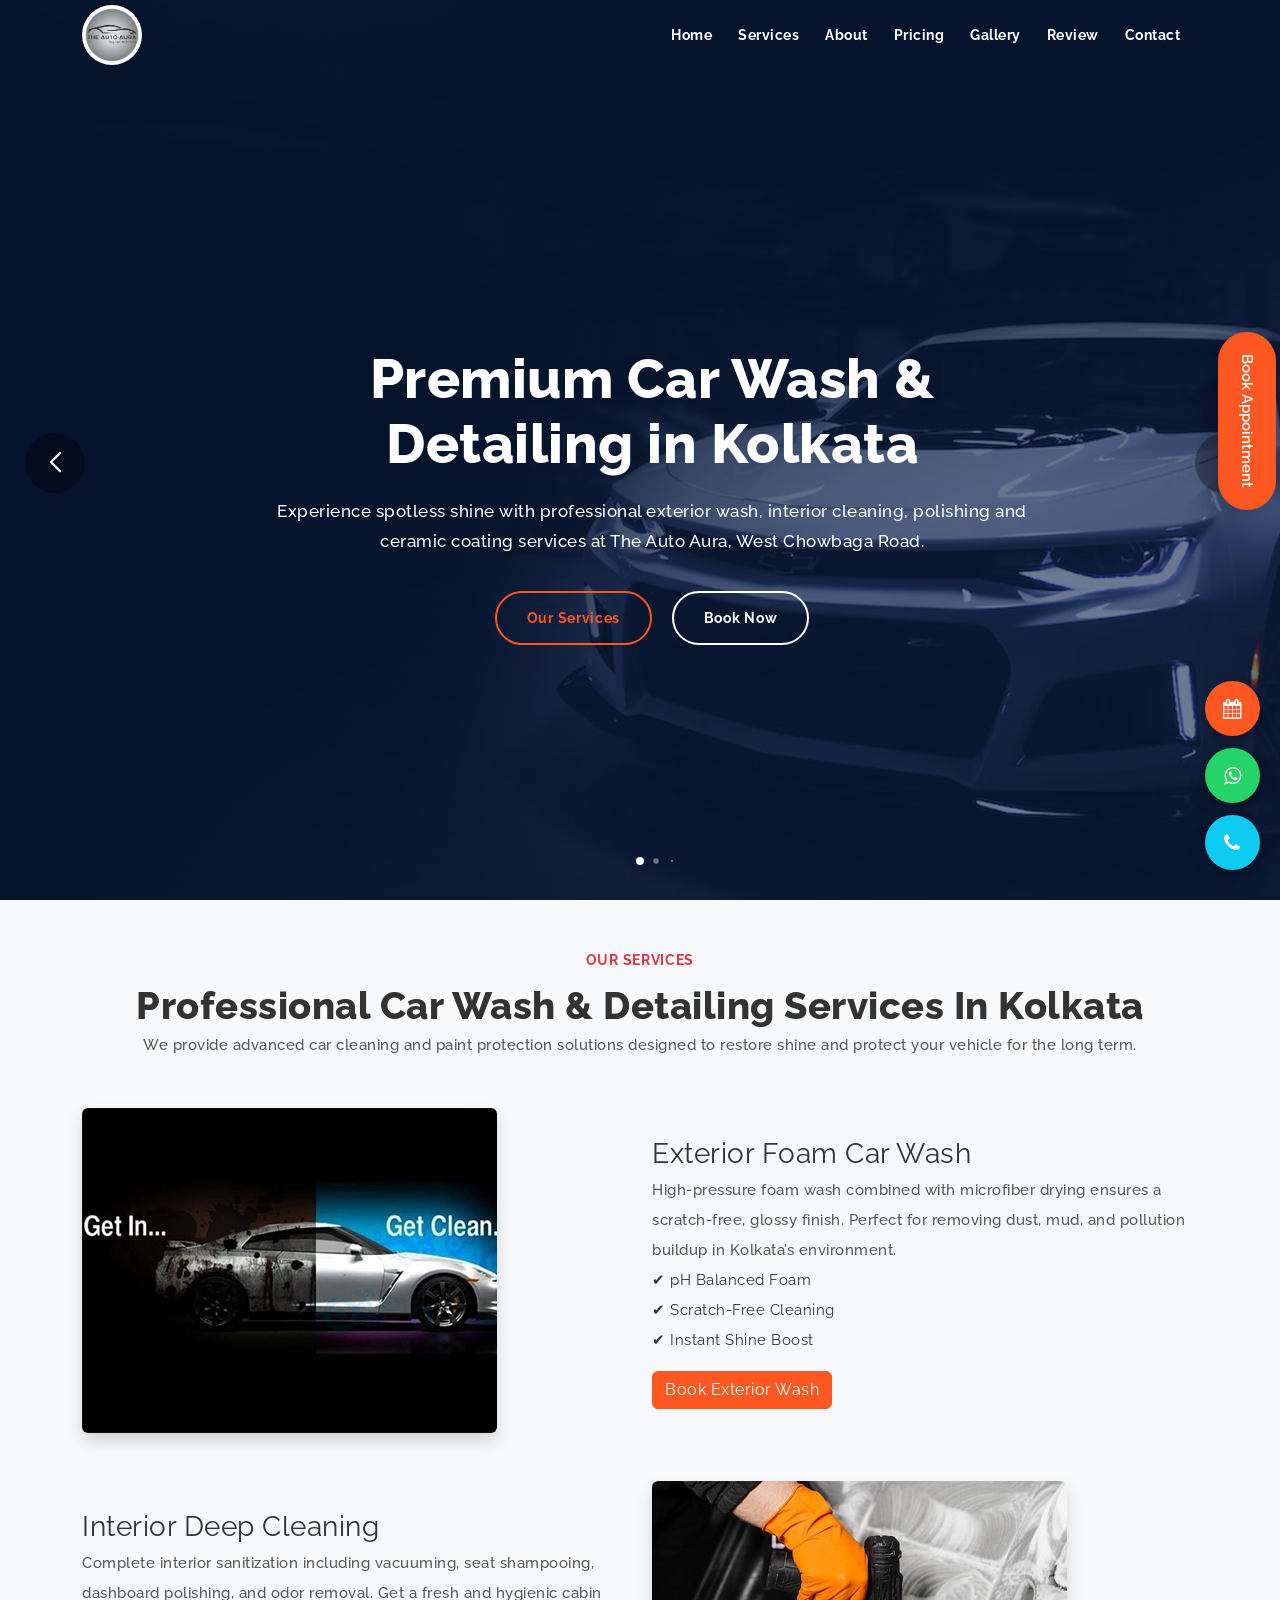
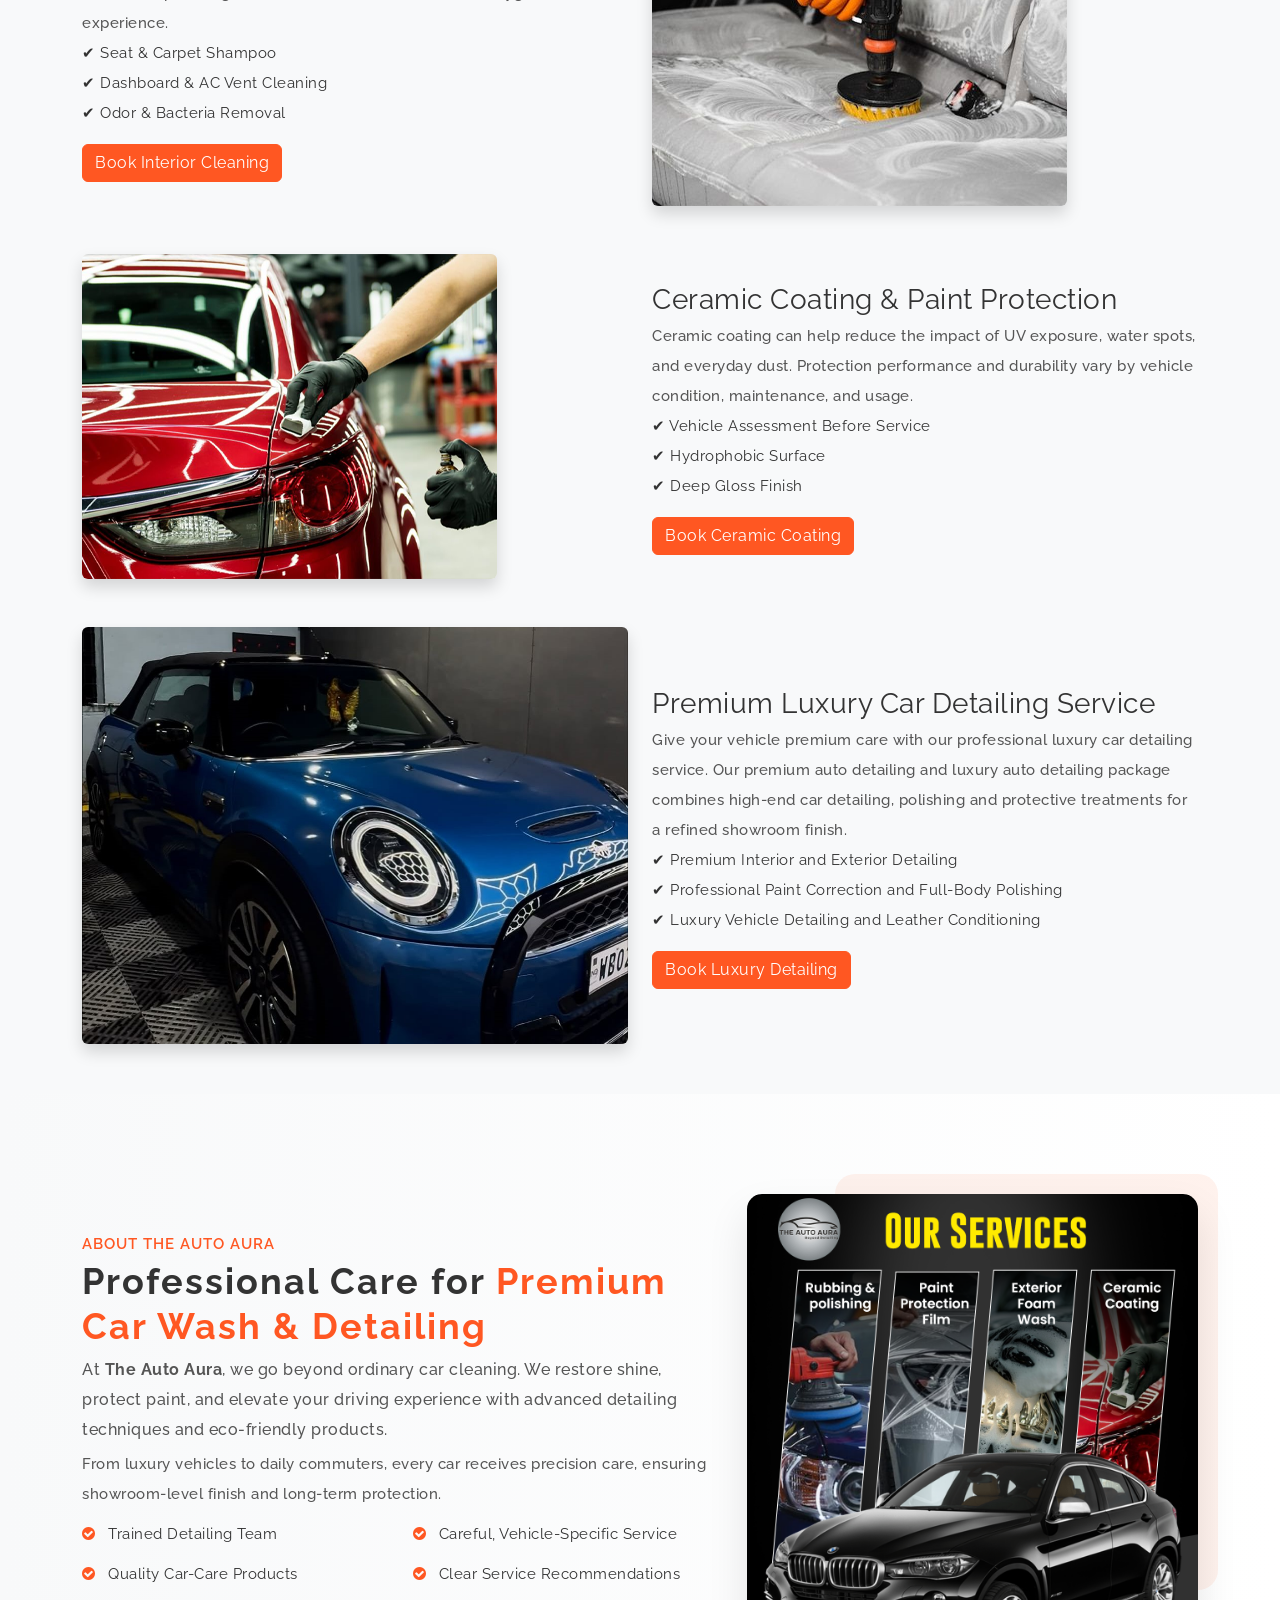
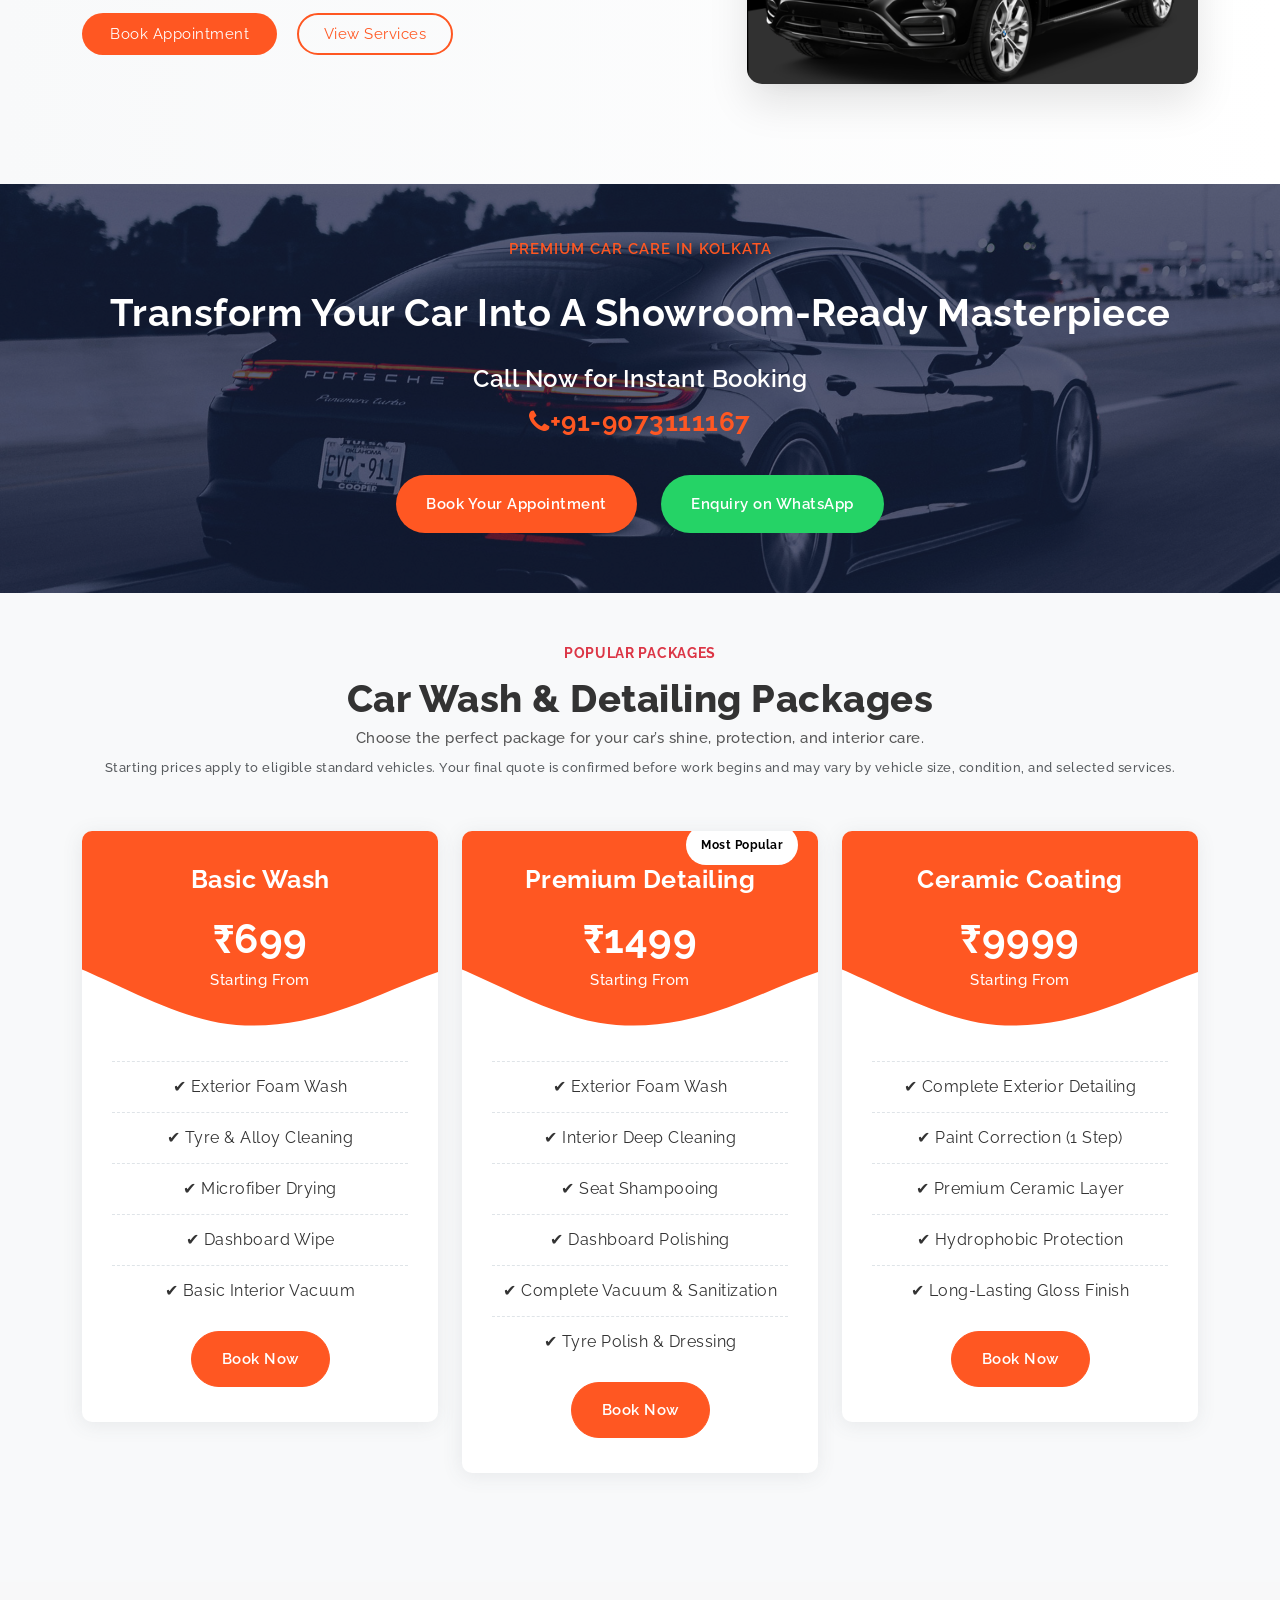
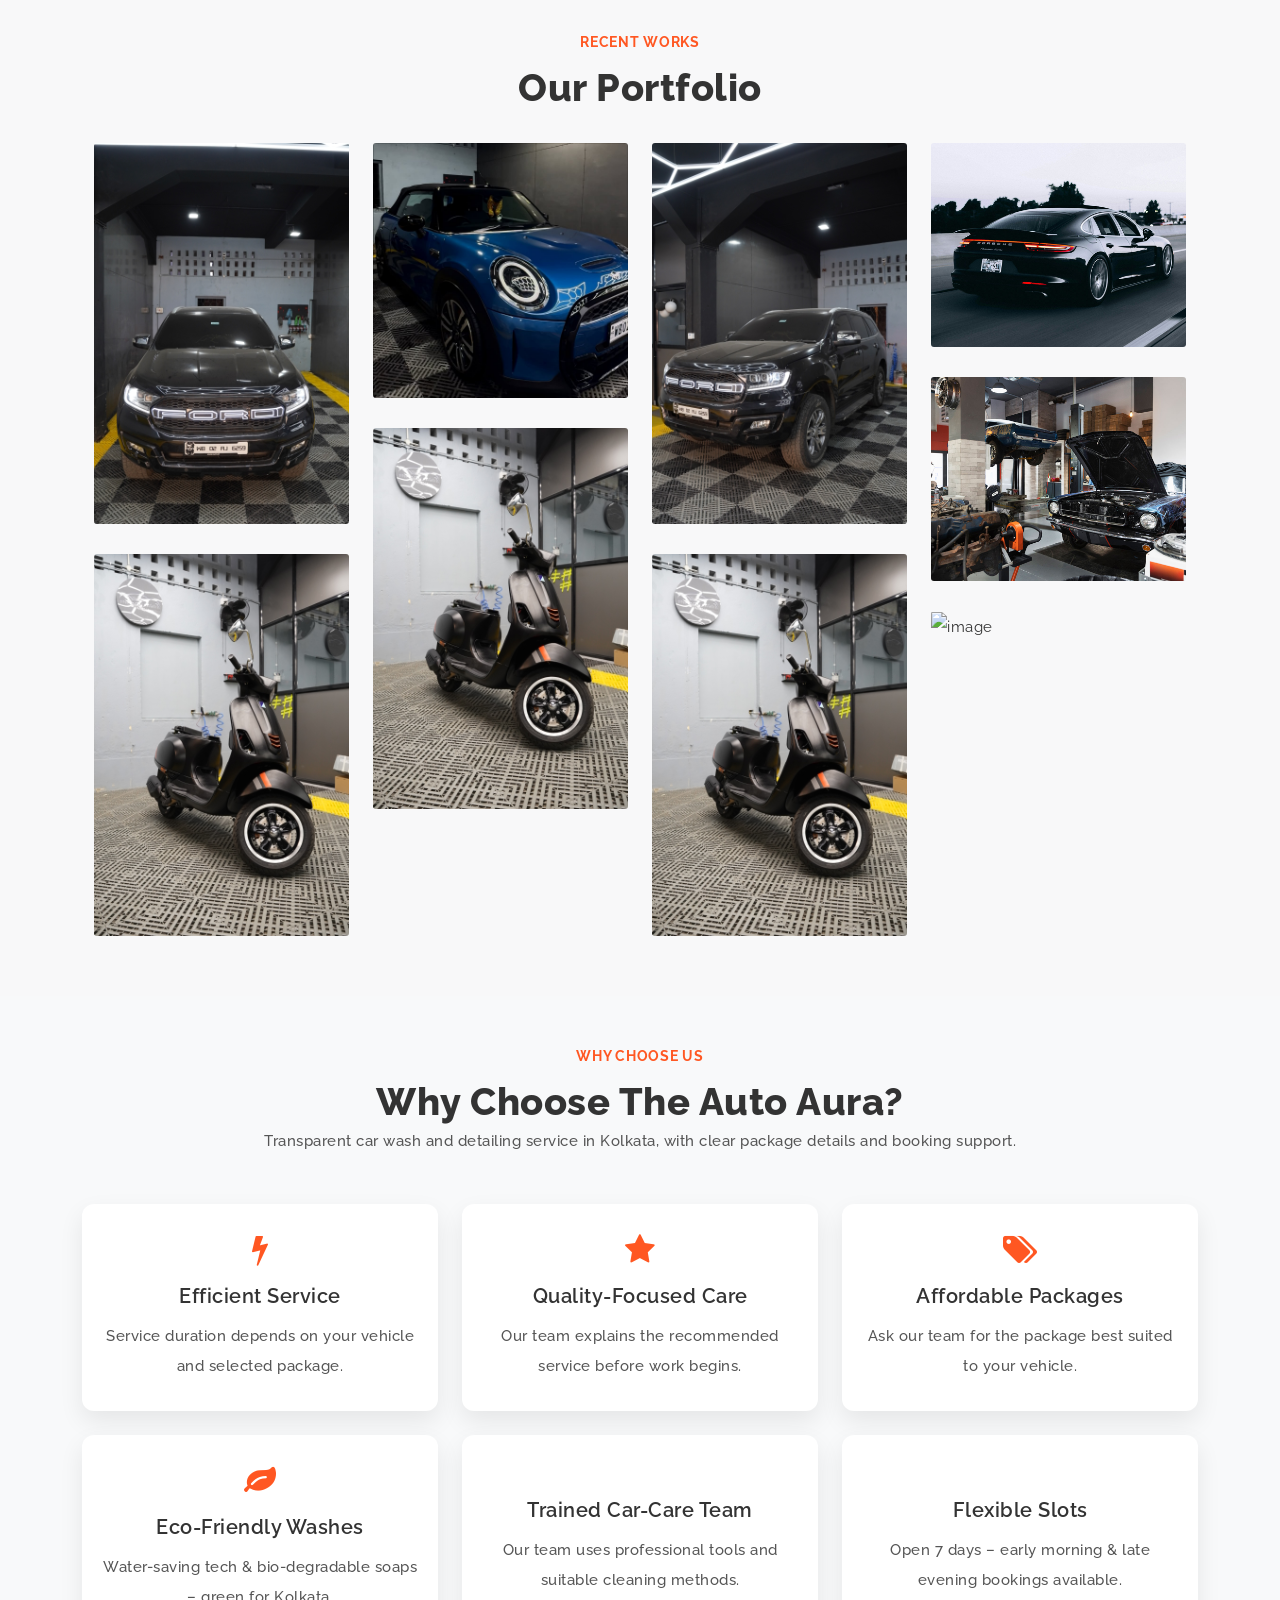
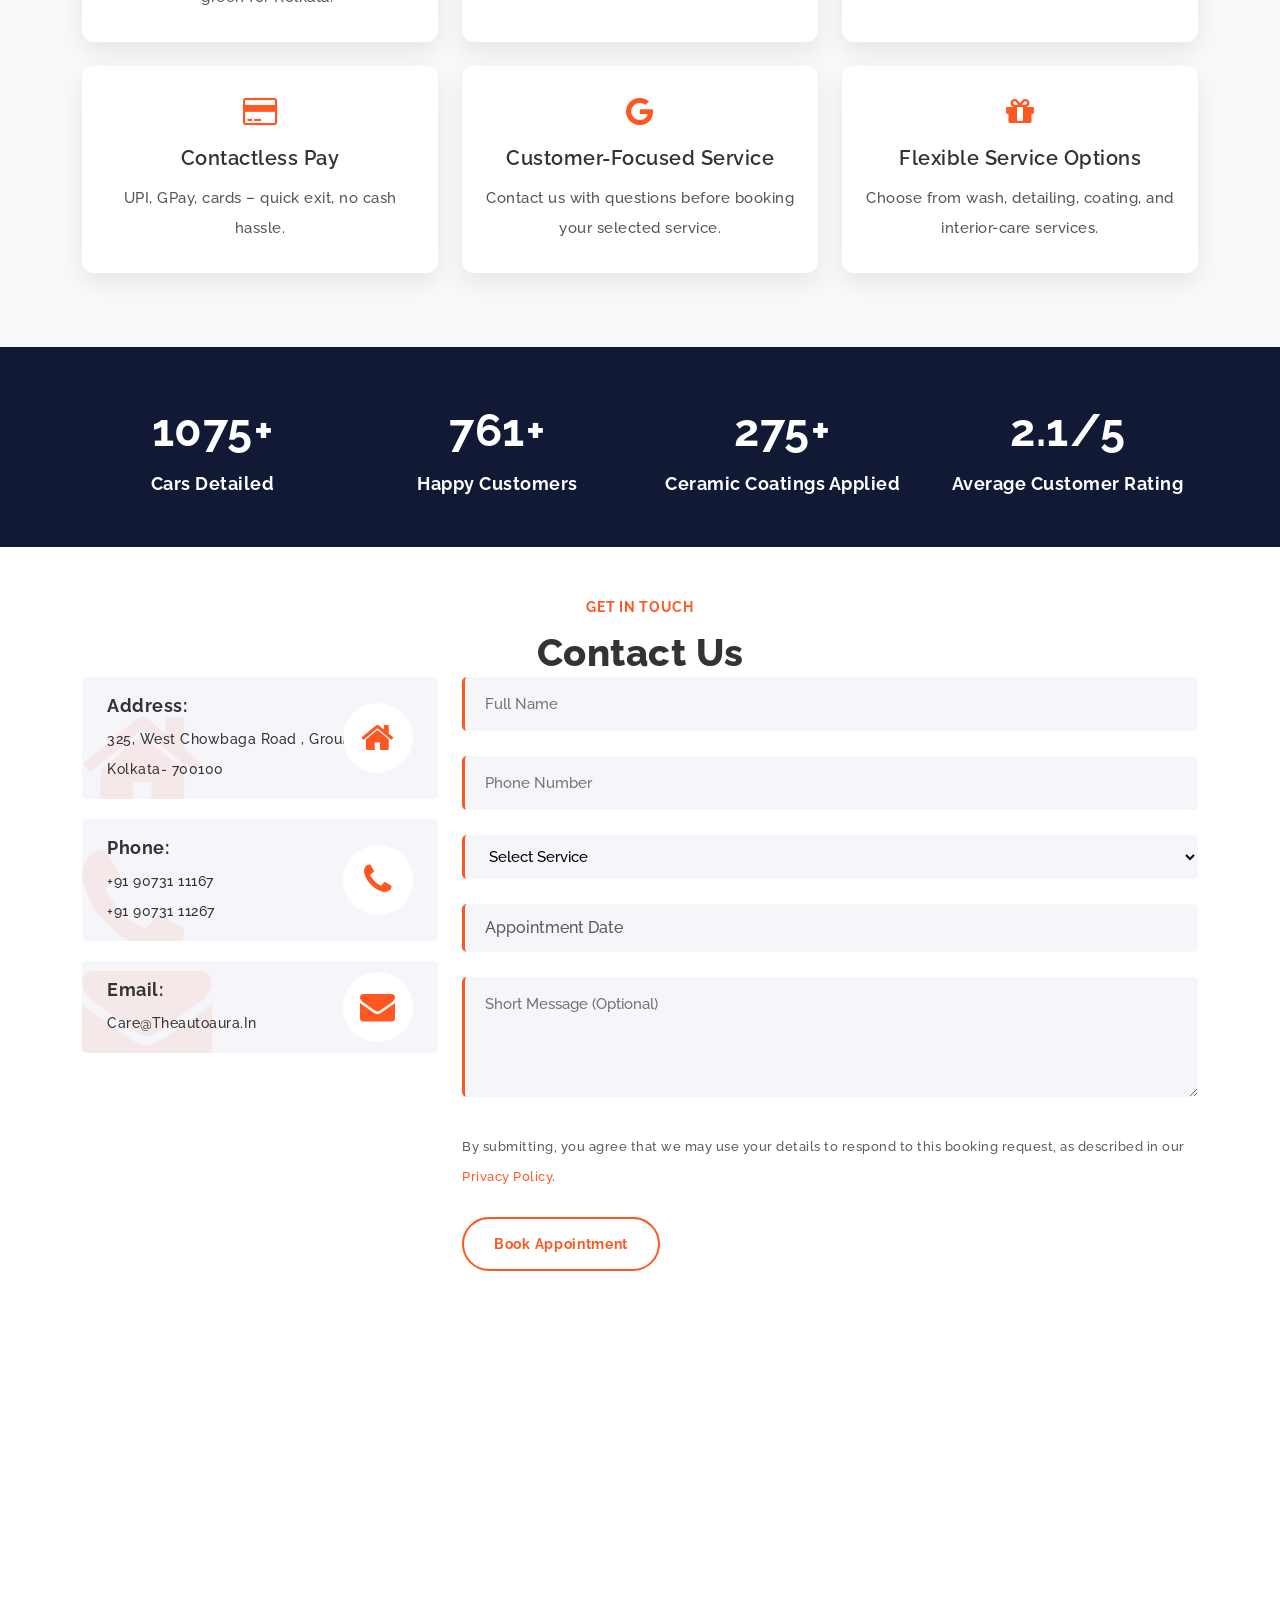
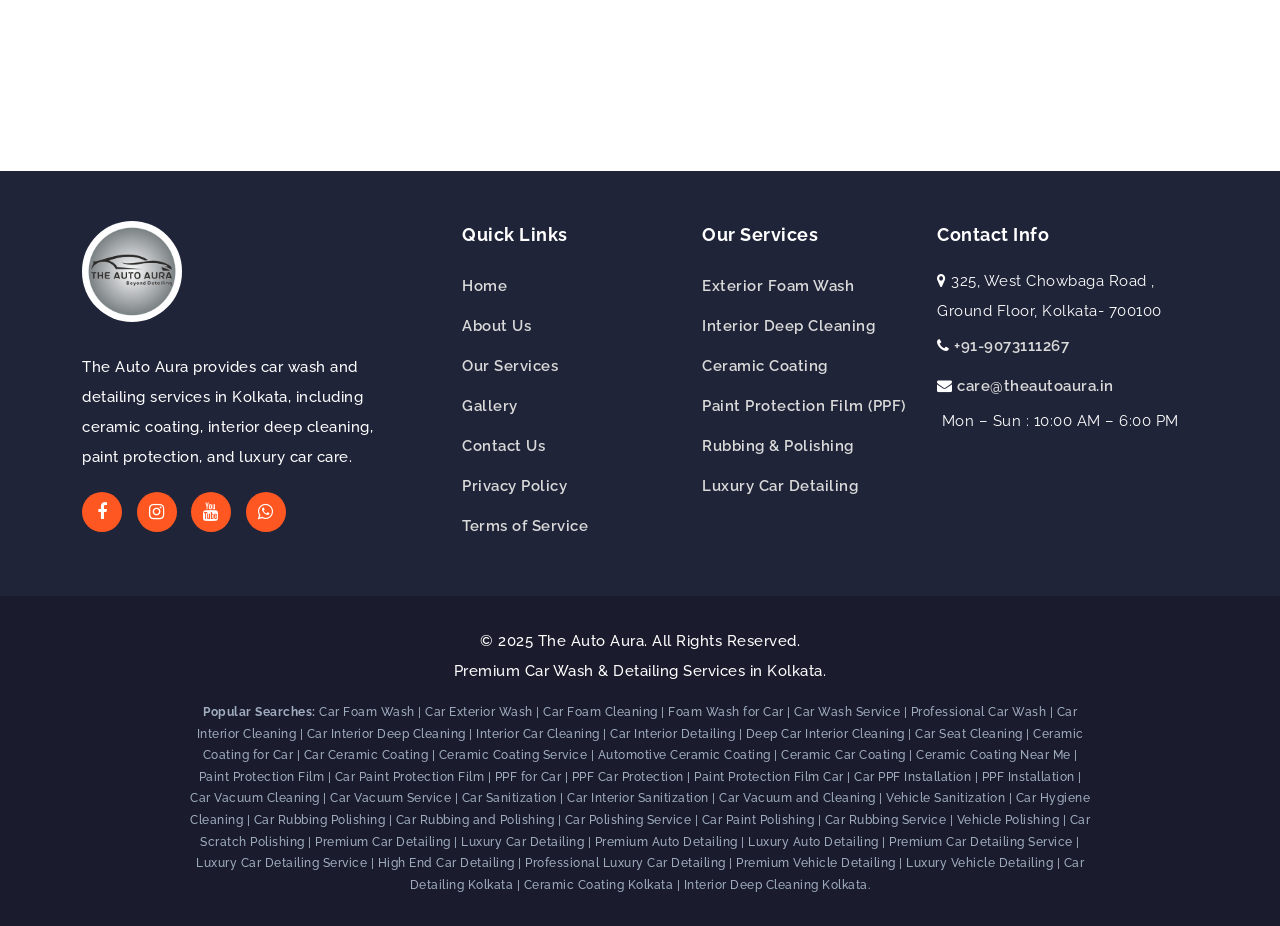
==== commit fea8df41: "Add thank-you page with GTM tracking and optimize fast form submission" ====
--- a/index.html
+++ b/index.html
@@ -77,9 +77,38 @@
     <!-- Site Main Style Sheet Css -->
     <link href="assets/css/style.css?v=1.2" rel="stylesheet" />
     <link href="assets/css/responsive.css" rel="stylesheet" />
+
+    <!-- Google Tag Manager -->
+    <script>
+      window.dataLayer = window.dataLayer || [];
+    </script>
+    <script>
+      (function (w, d, s, l, i) {
+        w[l] = w[l] || [];
+        w[l].push({ 'gtm.start': new Date().getTime(), event: 'gtm.js' });
+        var f = d.getElementsByTagName(s)[0],
+          j = d.createElement(s),
+          dl = l != 'dataLayer' ? '&l=' + l : '';
+        j.async = true;
+        j.src = 'https://www.googletagmanager.com/gtm.js?id=' + i + dl;
+        f.parentNode.insertBefore(j, f);
+      })(window, document, 'script', 'dataLayer', 'GTM-XXXXXXX');
+    </script>
+    <!-- End Google Tag Manager -->
   </head>
 
   <body>
+    <!-- Google Tag Manager (noscript) -->
+    <noscript
+      ><iframe
+        src="https://www.googletagmanager.com/ns.html?id=GTM-XXXXXXX"
+        height="0"
+        width="0"
+        style="display: none; visibility: hidden"
+      ></iframe
+    ></noscript>
+    <!-- End Google Tag Manager (noscript) -->
+
     <!-- Start Navbar Section -->
     <nav
       class="navbar-area navbar navbar-b navbar-trans fixed-top navbar-expand-lg"
@@ -1030,7 +1059,7 @@
                 <div class="row">
                   <!-- Full Name -->
                   <div class="col-lg-12 col-md-12">
-                    <div class="form-group has-error has-danger">
+                    <div class="form-group">
                       <input
                         type="text"
                         name="name"
@@ -1042,7 +1071,7 @@
 
                   <!-- Phone Number -->
                   <div class="col-lg-12 col-md-12">
-                    <div class="form-group has-error has-danger">
+                    <div class="form-group">
                       <input
                         type="tel"
                         maxlength="10"
@@ -1401,7 +1430,7 @@
     <script src="assets/js/swiper.min.js"></script>
     <!-- Site Main Js -->
     <script src="assets/js/main.js"></script>
-    <script src="assets/js/booking.js"></script>
+    <script src="assets/js/booking.js?v=3.0"></script>
     <script>
       document.querySelectorAll(".openModalBtn").forEach(function (button) {
         button.addEventListener("click", function (event) {
--- a/assets/css/style.css
+++ b/assets/css/style.css
@@ -2021,35 +2021,48 @@
   border: none;
   outline: none;
 }
-.contact-area .form-message.success {
-  background: #03b103;
-  color: #fff;
-  padding: 10px 15px;
-  border-radius: 3px;
-  margin-bottom: 35px;
-}
-.contact-area .form-message.error {
-  background: #ff4d15;
-  color: #fff;
-  padding: 10px 15px;
-  border-radius: 3px;
-  margin-bottom: 35px;
-}
-
-#appointmentModal .form-message.success,
-#appointmentModal .form-message.error {
-  color: #fff;
-  padding: 10px 15px;
-  border-radius: 3px;
+.form-message {
+  display: none;
+  font-size: 14px;
+  line-height: 1.5;
+  font-weight: 500;
+  padding: 12px 16px;
+  border-radius: 6px;
+  margin-bottom: 20px;
+  transition: all 0.3s ease;
+}
+
+.form-message.info {
+  display: block;
+  background: rgba(13, 110, 253, 0.12);
+  color: #0d6efd;
+  border: 1px solid rgba(13, 110, 253, 0.25);
+}
+
+.form-message.success {
+  display: block;
+  background: #10b981;
+  color: #ffffff;
+  border: 1px solid #059669;
+  box-shadow: 0 4px 12px rgba(16, 185, 129, 0.25);
+}
+
+.form-message.error {
+  display: block;
+  background: #ef4444;
+  color: #ffffff;
+  border: 1px solid #dc2626;
+  box-shadow: 0 4px 12px rgba(239, 68, 68, 0.25);
+}
+
+.contact-area .form-message.success,
+.contact-area .form-message.error,
+.contact-area .form-message.info {
+  margin-bottom: 25px;
+}
+
+#appointmentModal .form-message {
   margin-bottom: 16px;
-}
-
-#appointmentModal .form-message.success {
-  background: #03b103;
-}
-
-#appointmentModal .form-message.error {
-  background: #ff4d15;
 }
 
 /*******************************
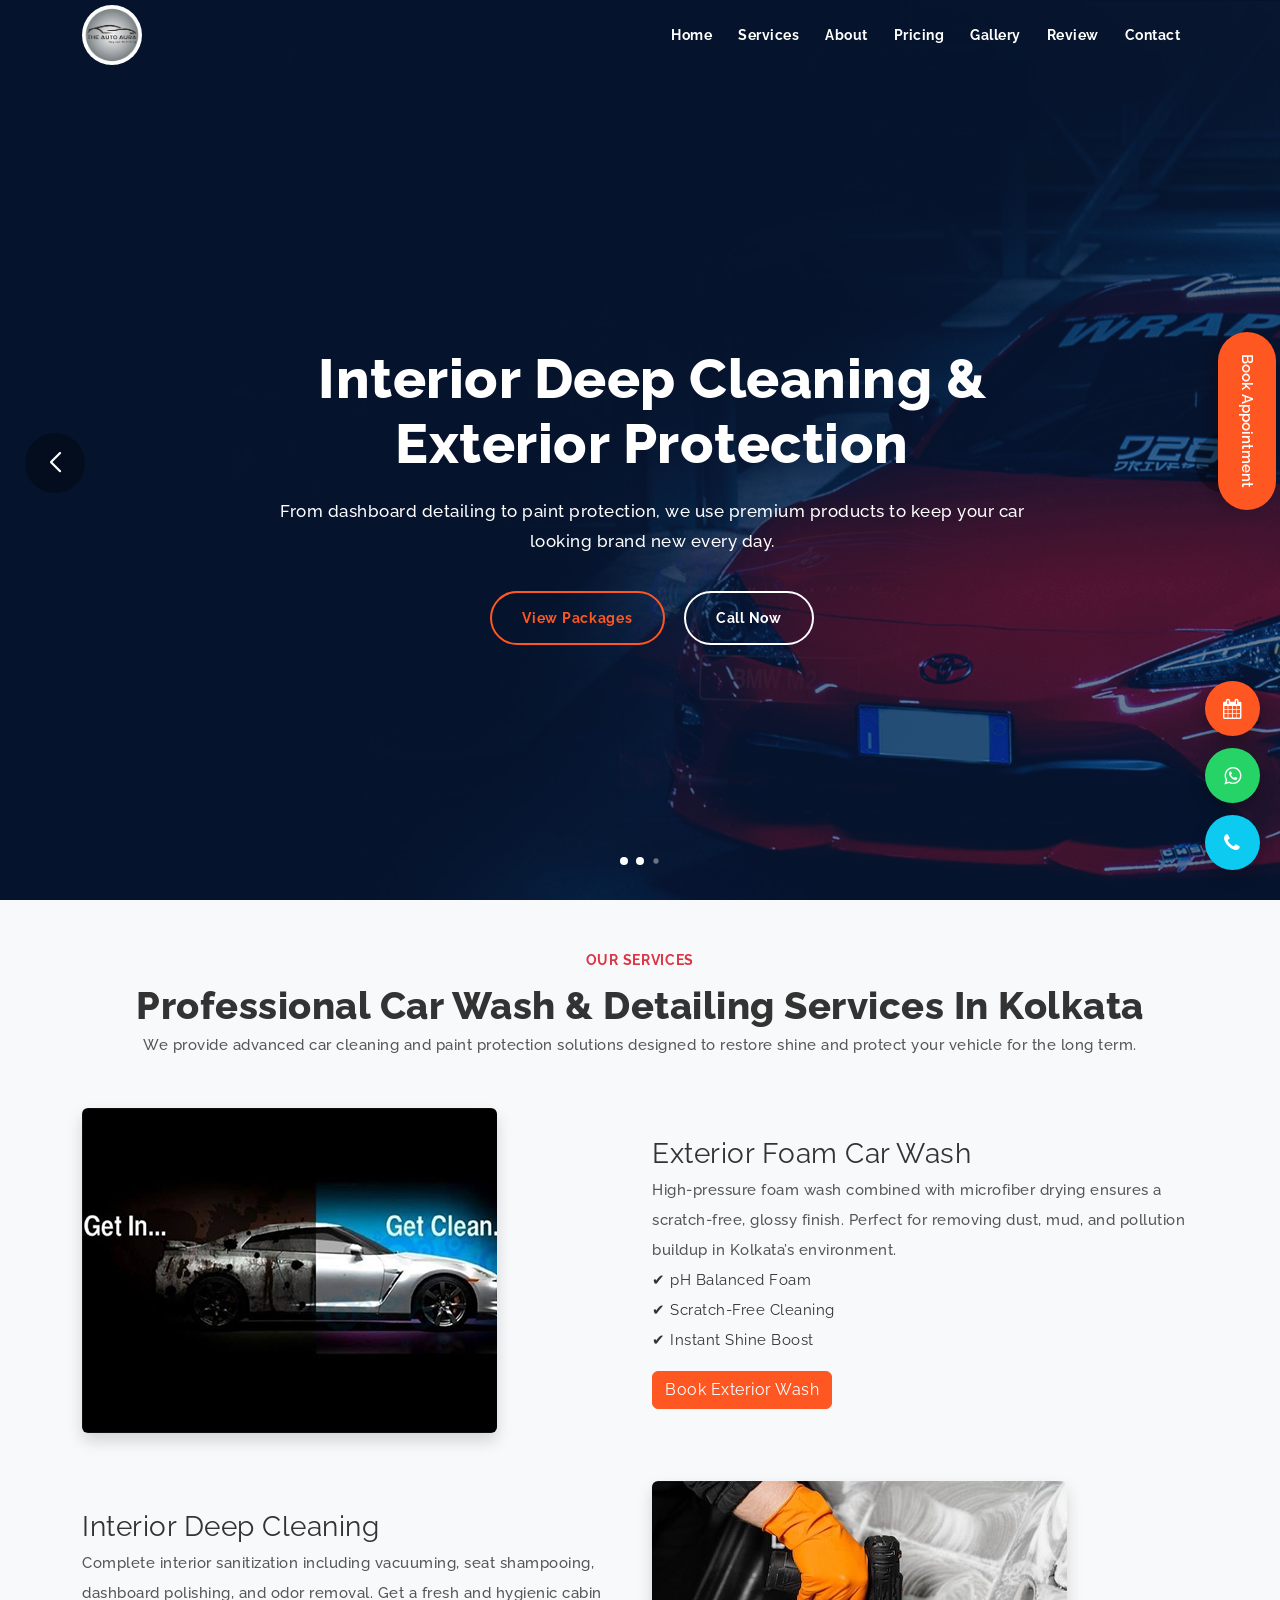
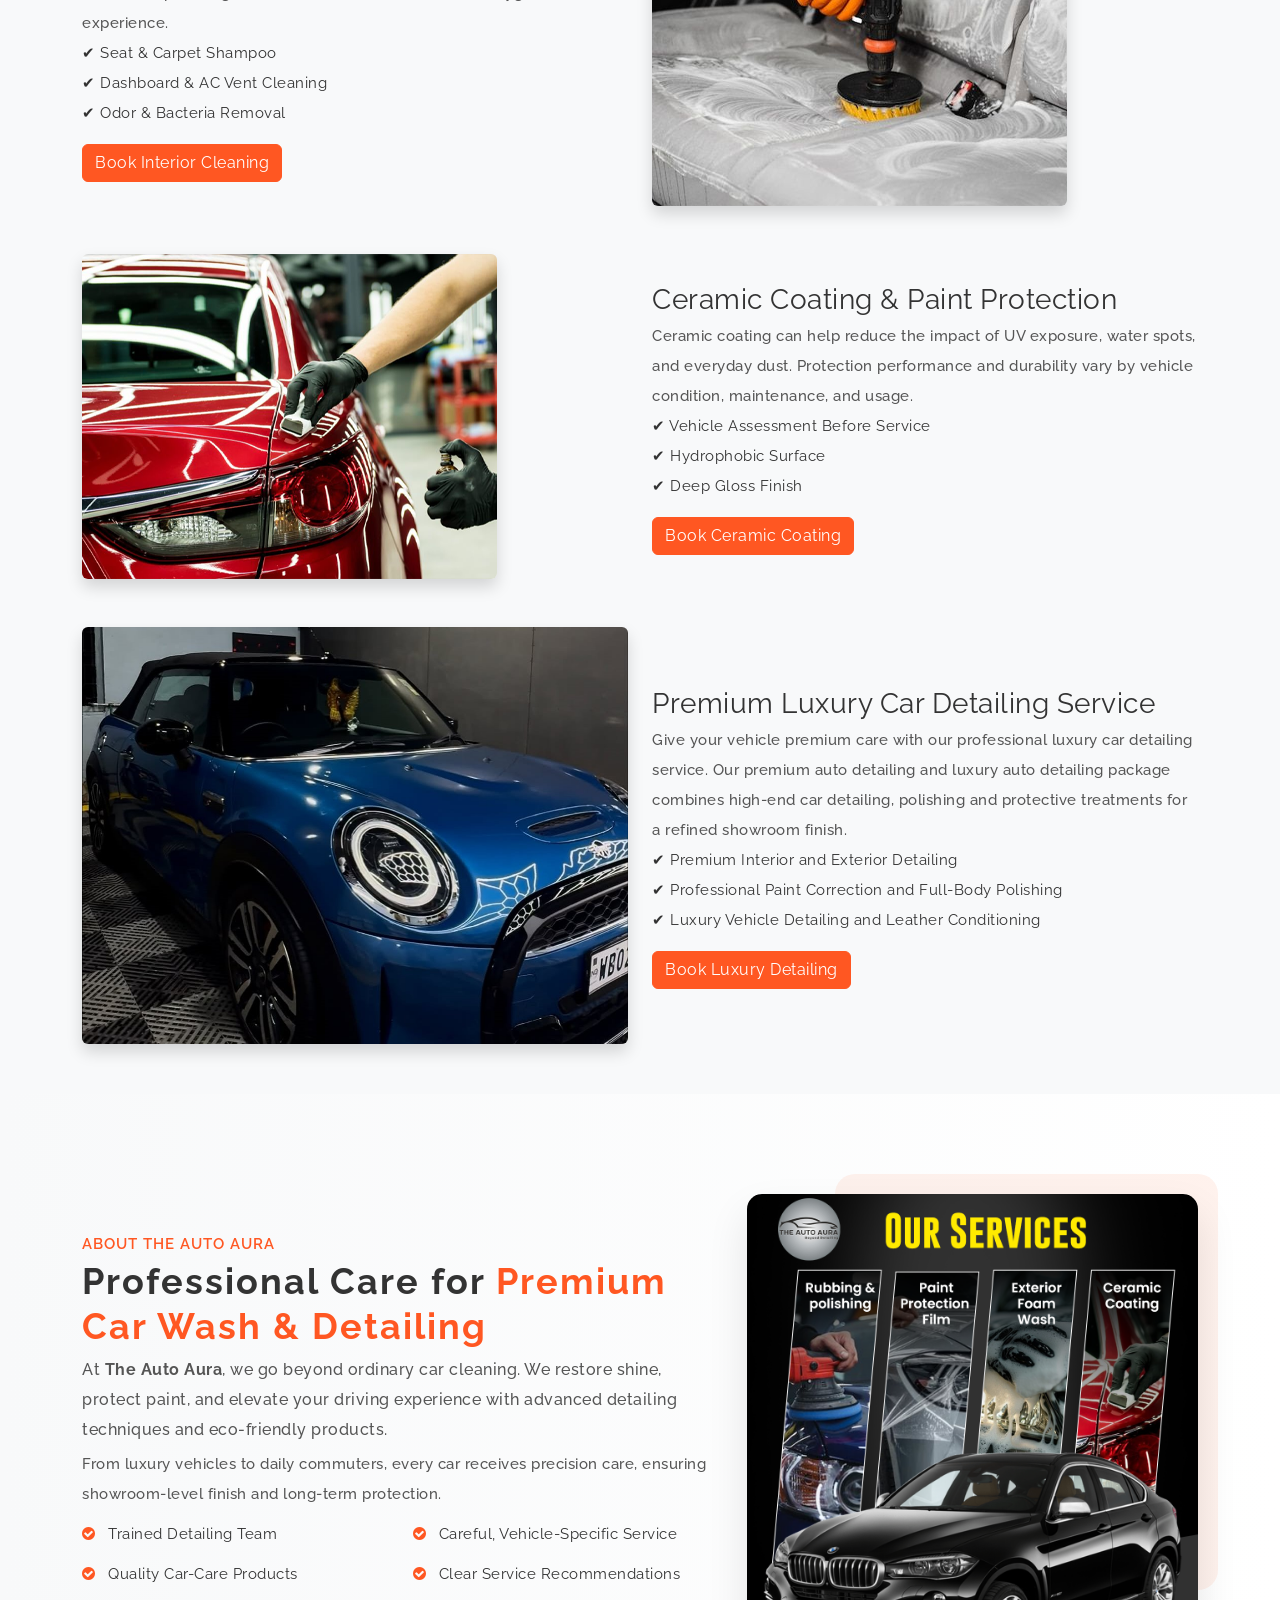
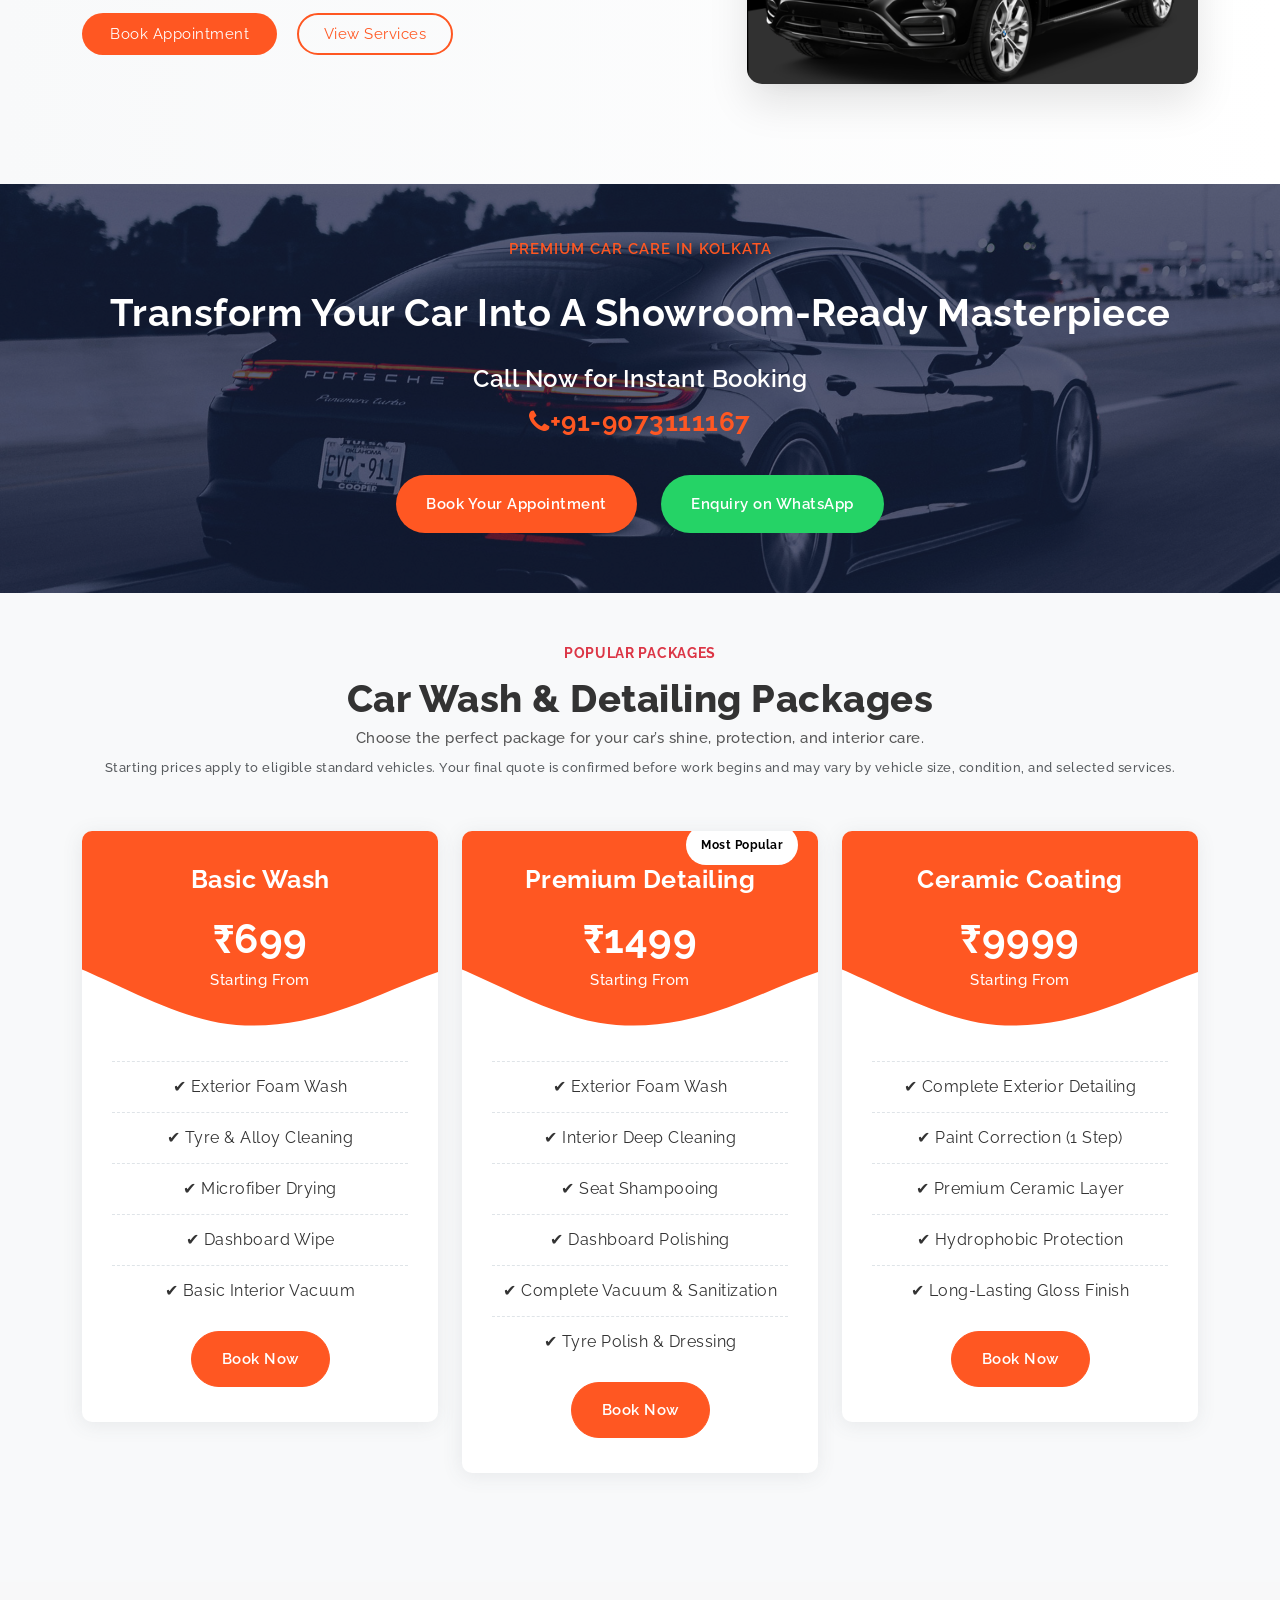
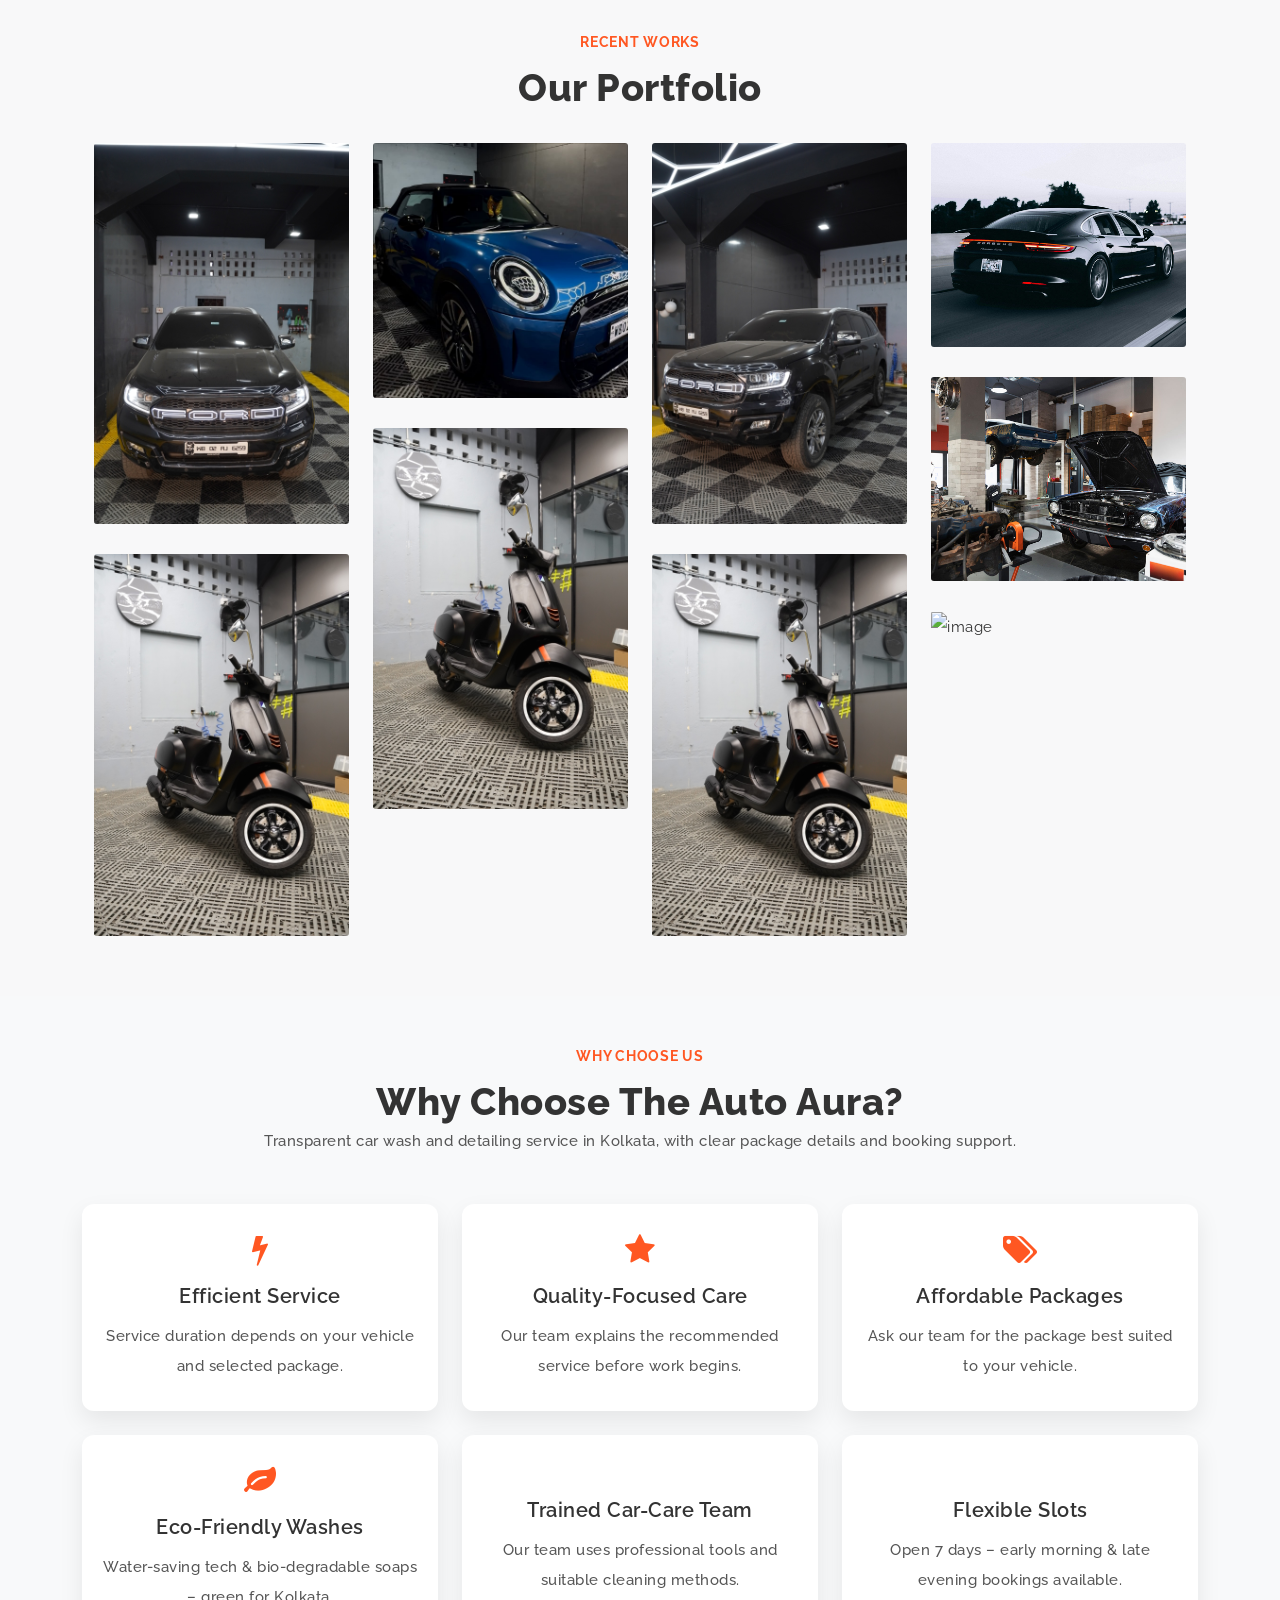
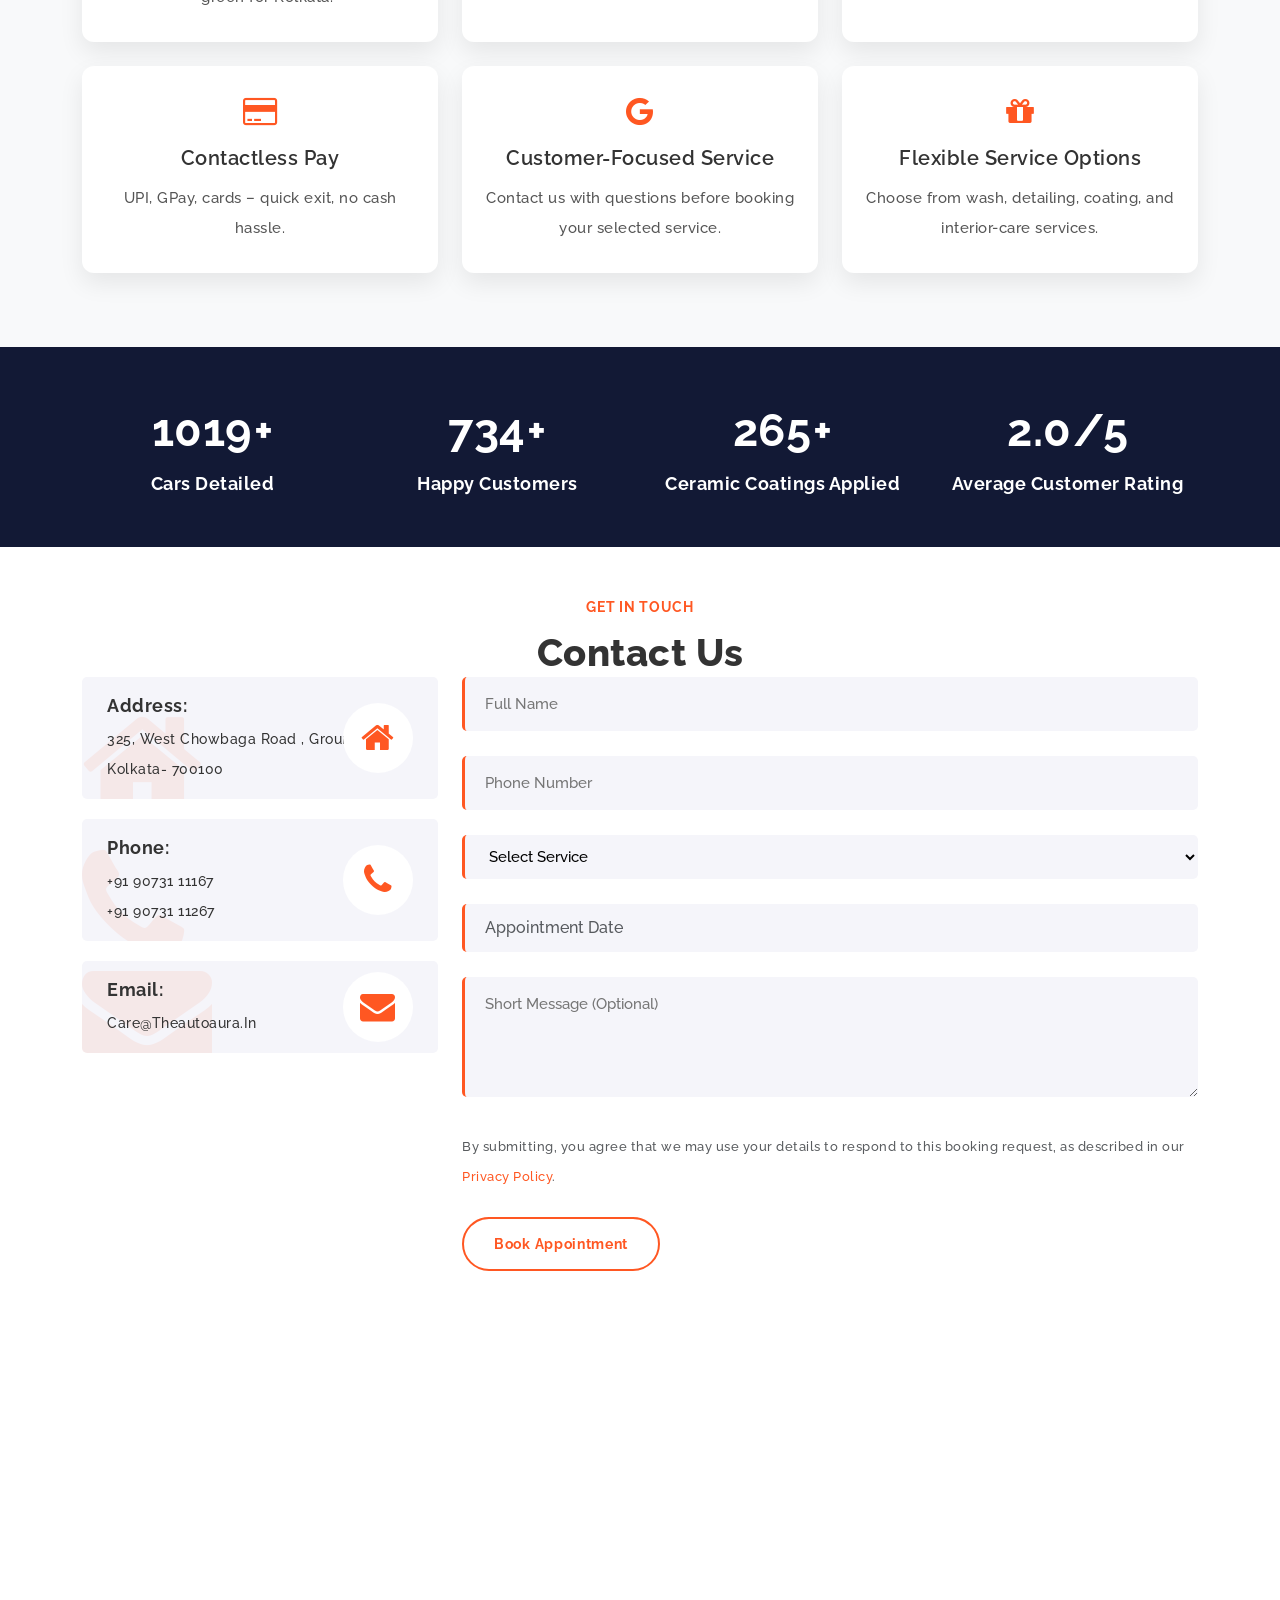
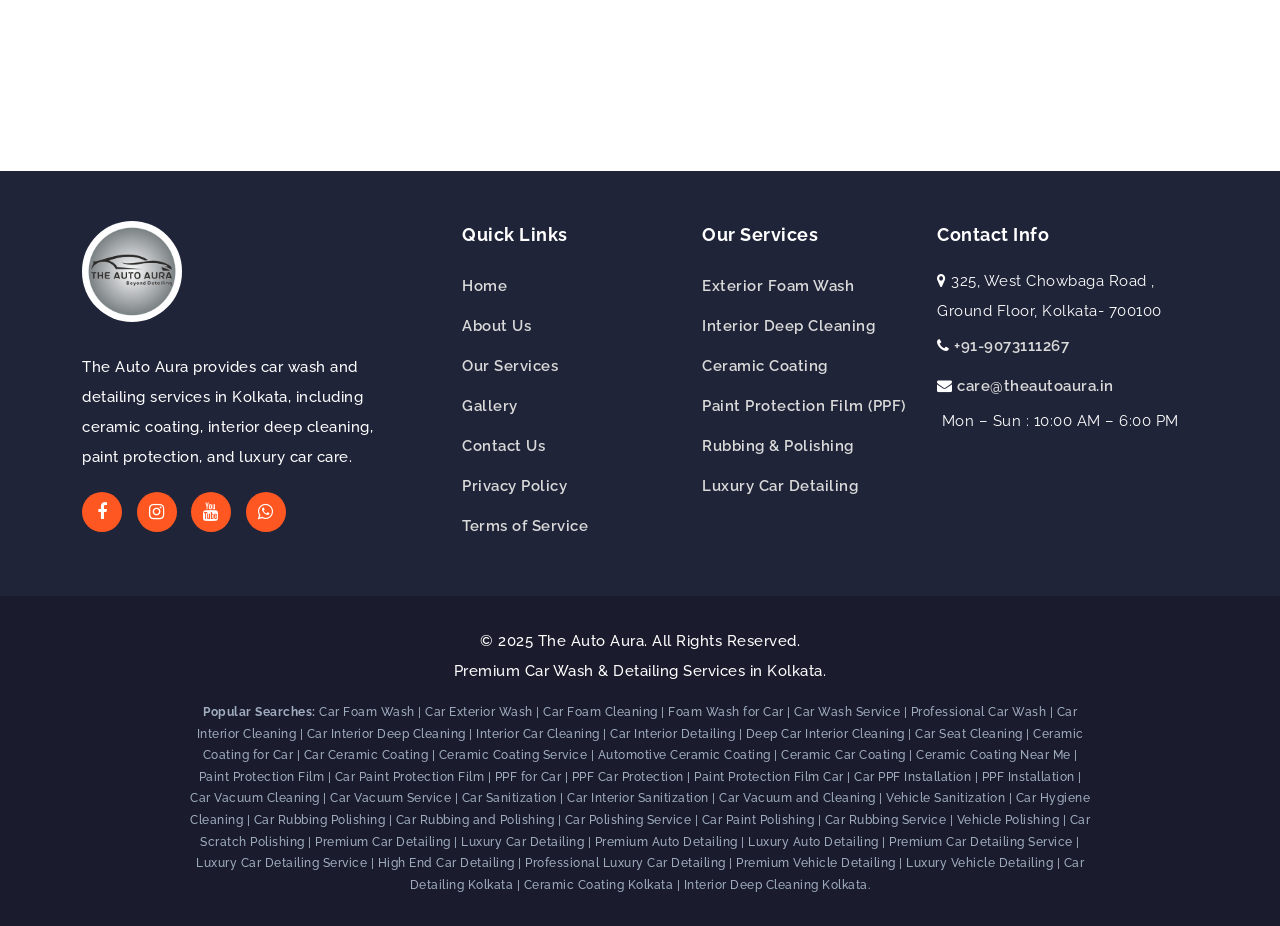
==== commit b4391466: "Update Google Tag Manager container ID to GTM-K549JX6S across all pages" ====
--- a/index.html
+++ b/index.html
@@ -92,7 +92,7 @@
         j.async = true;
         j.src = 'https://www.googletagmanager.com/gtm.js?id=' + i + dl;
         f.parentNode.insertBefore(j, f);
-      })(window, document, 'script', 'dataLayer', 'GTM-XXXXXXX');
+      })(window, document, 'script', 'dataLayer', 'GTM-K549JX6S');
     </script>
     <!-- End Google Tag Manager -->
   </head>
@@ -101,7 +101,7 @@
     <!-- Google Tag Manager (noscript) -->
     <noscript
       ><iframe
-        src="https://www.googletagmanager.com/ns.html?id=GTM-XXXXXXX"
+        src="https://www.googletagmanager.com/ns.html?id=GTM-K549JX6S"
         height="0"
         width="0"
         style="display: none; visibility: hidden"
